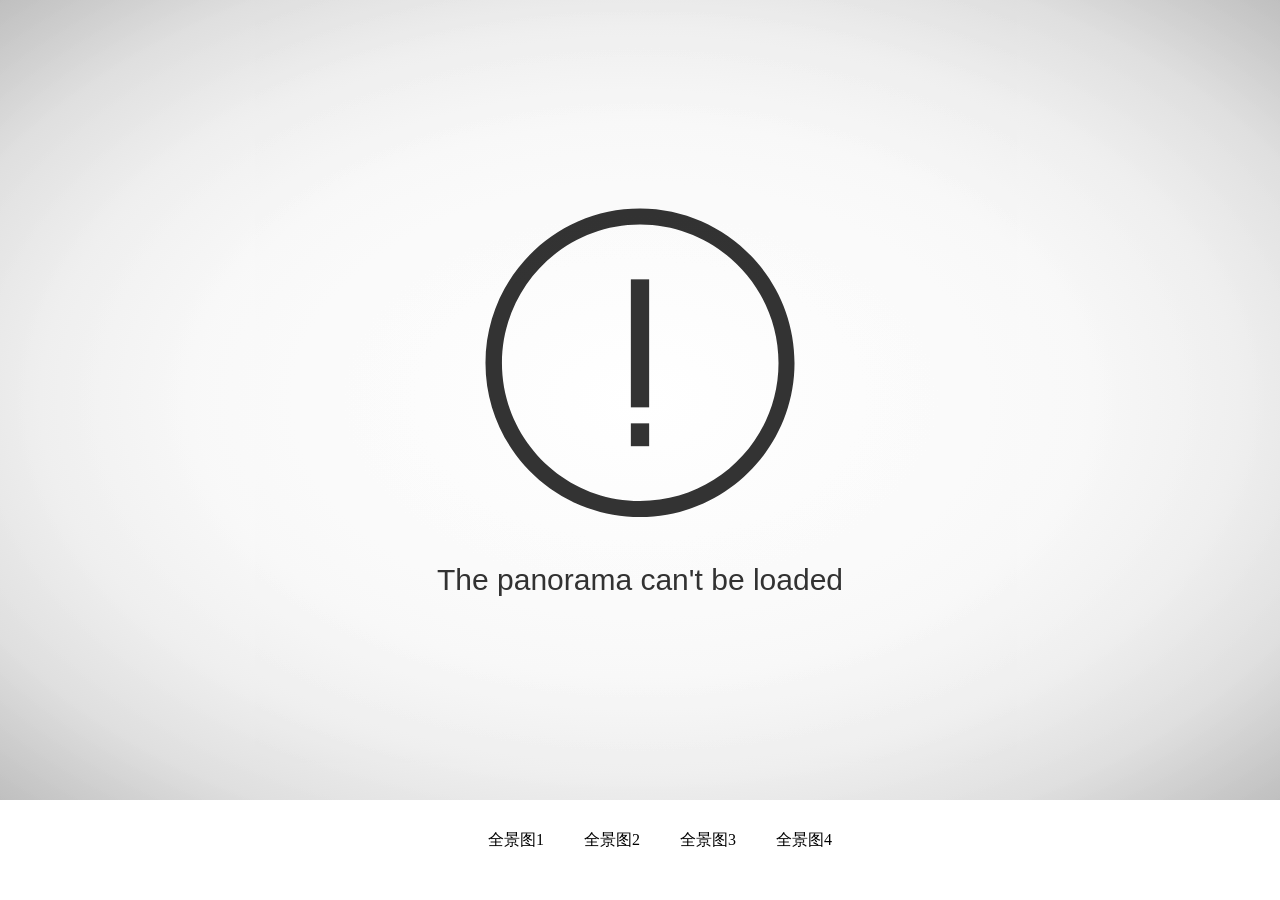
==== index.html @ 837e922c "上传720全景 上传720全景" ====
<!DOCTYPE html><html><head><meta charset=utf-8><meta name=viewport content="width=device-width,initial-scale=1"><title>new-vue</title><style>body {
      margin: 0;
    }</style><link href=/static/css/app.4f15ec3cc0f0c99f9253f57dfd628650.css rel=stylesheet></head><body><div id=app></div><script type=text/javascript src=/static/js/manifest.2ae2e69a05c33dfc65f8.js></script><script type=text/javascript src=/static/js/vendor.5fe6536d286334e87fa1.js></script><script type=text/javascript src=/static/js/app.029d2aaaf5486aab3be2.js></script></body></html>
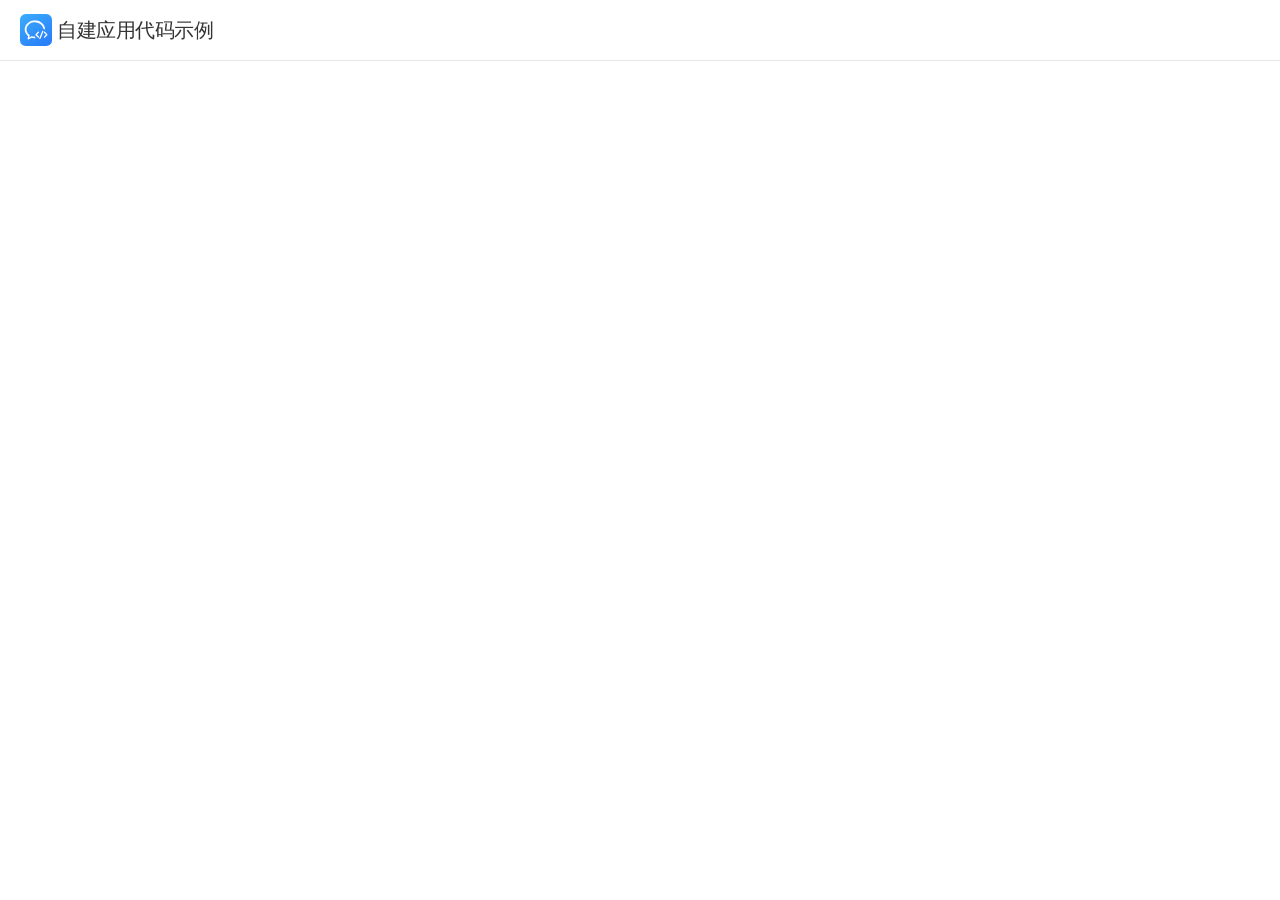
==== commit c98c9258: "Add files via upload" ====
--- a/index.html
+++ b/index.html
@@ -1,3 +1,3 @@
-<!DOCTYPE html><html><head><meta charset=utf-8><meta name=viewport content="width=device-width,initial-scale=1"><title>new-vue</title><style>body {
-      margin: 0;
-    }</style><link href=/static/css/app.4f15ec3cc0f0c99f9253f57dfd628650.css rel=stylesheet></head><body><div id=app></div><script type=text/javascript src=/static/js/manifest.2ae2e69a05c33dfc65f8.js></script><script type=text/javascript src=/static/js/vendor.5fe6536d286334e87fa1.js></script><script type=text/javascript src=/static/js/app.029d2aaaf5486aab3be2.js></script></body></html>+<!DOCTYPE html><html lang=""><head><meta charset="utf-8"><meta http-equiv="X-UA-Compatible" content="IE=edge"><meta name="viewport" content="width=device-width,initial-scale=1"><link rel="icon" href="/favicon.ico"><title>自建应用代码示例 - 企业微信</title><link href="/css/app.2fcd7636.css" rel="preload" as="style"><link href="/css/chunk-vendors.8140bef9.css" rel="preload" as="style"><link href="/js/app.eed91dee.js" rel="preload" as="script"><link href="/js/chunk-vendors.f753d633.js" rel="preload" as="script"><link href="/css/chunk-vendors.8140bef9.css" rel="stylesheet"><link href="/css/app.2fcd7636.css" rel="stylesheet"></head><body><noscript><strong>We're sorry but CodeSamples doesn't work properly without JavaScript enabled. Please enable it to continue.</strong></noscript><div id="app"></div><script src="http://wwcdn.weixin.qq.com/node/wework/wwopen/js/wwLogin-1.2.4.js"></script><script>window.getQRCode = function(config){
+            new WwLogin(config);
+      };</script><script src="/js/chunk-vendors.f753d633.js"></script><script src="/js/app.eed91dee.js"></script></body></html>
--- a/css/app.2fcd7636.css
+++ b/css/app.2fcd7636.css
@@ -0,0 +1 @@
+@font-face{font-family:element-icons;src:url(../fonts/element-icons.535877f5.woff) format("woff"),url(../fonts/element-icons.732389de.ttf) format("truetype");font-weight:400;font-display:"auto";font-style:normal}[class*=" el-icon-"],[class^=el-icon-]{font-family:element-icons!important;speak:none;font-style:normal;font-weight:400;font-variant:normal;text-transform:none;line-height:1;vertical-align:baseline;display:inline-block;-webkit-font-smoothing:antialiased;-moz-osx-font-smoothing:grayscale}.el-icon-ice-cream-round:before{content:"\e6a0"}.el-icon-ice-cream-square:before{content:"\e6a3"}.el-icon-lollipop:before{content:"\e6a4"}.el-icon-potato-strips:before{content:"\e6a5"}.el-icon-milk-tea:before{content:"\e6a6"}.el-icon-ice-drink:before{content:"\e6a7"}.el-icon-ice-tea:before{content:"\e6a9"}.el-icon-coffee:before{content:"\e6aa"}.el-icon-orange:before{content:"\e6ab"}.el-icon-pear:before{content:"\e6ac"}.el-icon-apple:before{content:"\e6ad"}.el-icon-cherry:before{content:"\e6ae"}.el-icon-watermelon:before{content:"\e6af"}.el-icon-grape:before{content:"\e6b0"}.el-icon-refrigerator:before{content:"\e6b1"}.el-icon-goblet-square-full:before{content:"\e6b2"}.el-icon-goblet-square:before{content:"\e6b3"}.el-icon-goblet-full:before{content:"\e6b4"}.el-icon-goblet:before{content:"\e6b5"}.el-icon-cold-drink:before{content:"\e6b6"}.el-icon-coffee-cup:before{content:"\e6b8"}.el-icon-water-cup:before{content:"\e6b9"}.el-icon-hot-water:before{content:"\e6ba"}.el-icon-ice-cream:before{content:"\e6bb"}.el-icon-dessert:before{content:"\e6bc"}.el-icon-sugar:before{content:"\e6bd"}.el-icon-tableware:before{content:"\e6be"}.el-icon-burger:before{content:"\e6bf"}.el-icon-knife-fork:before{content:"\e6c1"}.el-icon-fork-spoon:before{content:"\e6c2"}.el-icon-chicken:before{content:"\e6c3"}.el-icon-food:before{content:"\e6c4"}.el-icon-dish-1:before{content:"\e6c5"}.el-icon-dish:before{content:"\e6c6"}.el-icon-moon-night:before{content:"\e6ee"}.el-icon-moon:before{content:"\e6f0"}.el-icon-cloudy-and-sunny:before{content:"\e6f1"}.el-icon-partly-cloudy:before{content:"\e6f2"}.el-icon-cloudy:before{content:"\e6f3"}.el-icon-sunny:before{content:"\e6f6"}.el-icon-sunset:before{content:"\e6f7"}.el-icon-sunrise-1:before{content:"\e6f8"}.el-icon-sunrise:before{content:"\e6f9"}.el-icon-heavy-rain:before{content:"\e6fa"}.el-icon-lightning:before{content:"\e6fb"}.el-icon-light-rain:before{content:"\e6fc"}.el-icon-wind-power:before{content:"\e6fd"}.el-icon-baseball:before{content:"\e712"}.el-icon-soccer:before{content:"\e713"}.el-icon-football:before{content:"\e715"}.el-icon-basketball:before{content:"\e716"}.el-icon-ship:before{content:"\e73f"}.el-icon-truck:before{content:"\e740"}.el-icon-bicycle:before{content:"\e741"}.el-icon-mobile-phone:before{content:"\e6d3"}.el-icon-service:before{content:"\e6d4"}.el-icon-key:before{content:"\e6e2"}.el-icon-unlock:before{content:"\e6e4"}.el-icon-lock:before{content:"\e6e5"}.el-icon-watch:before{content:"\e6fe"}.el-icon-watch-1:before{content:"\e6ff"}.el-icon-timer:before{content:"\e702"}.el-icon-alarm-clock:before{content:"\e703"}.el-icon-map-location:before{content:"\e704"}.el-icon-delete-location:before{content:"\e705"}.el-icon-add-location:before{content:"\e706"}.el-icon-location-information:before{content:"\e707"}.el-icon-location-outline:before{content:"\e708"}.el-icon-location:before{content:"\e79e"}.el-icon-place:before{content:"\e709"}.el-icon-discover:before{content:"\e70a"}.el-icon-first-aid-kit:before{content:"\e70b"}.el-icon-trophy-1:before{content:"\e70c"}.el-icon-trophy:before{content:"\e70d"}.el-icon-medal:before{content:"\e70e"}.el-icon-medal-1:before{content:"\e70f"}.el-icon-stopwatch:before{content:"\e710"}.el-icon-mic:before{content:"\e711"}.el-icon-copy-document:before{content:"\e718"}.el-icon-full-screen:before{content:"\e719"}.el-icon-switch-button:before{content:"\e71b"}.el-icon-aim:before{content:"\e71c"}.el-icon-crop:before{content:"\e71d"}.el-icon-odometer:before{content:"\e71e"}.el-icon-time:before{content:"\e71f"}.el-icon-bangzhu:before{content:"\e724"}.el-icon-close-notification:before{content:"\e726"}.el-icon-microphone:before{content:"\e727"}.el-icon-turn-off-microphone:before{content:"\e728"}.el-icon-position:before{content:"\e729"}.el-icon-postcard:before{content:"\e72a"}.el-icon-message:before{content:"\e72b"}.el-icon-chat-line-square:before{content:"\e72d"}.el-icon-chat-dot-square:before{content:"\e72e"}.el-icon-chat-dot-round:before{content:"\e72f"}.el-icon-chat-square:before{content:"\e730"}.el-icon-chat-line-round:before{content:"\e731"}.el-icon-chat-round:before{content:"\e732"}.el-icon-set-up:before{content:"\e733"}.el-icon-turn-off:before{content:"\e734"}.el-icon-open:before{content:"\e735"}.el-icon-connection:before{content:"\e736"}.el-icon-link:before{content:"\e737"}.el-icon-cpu:before{content:"\e738"}.el-icon-thumb:before{content:"\e739"}.el-icon-female:before{content:"\e73a"}.el-icon-male:before{content:"\e73b"}.el-icon-guide:before{content:"\e73c"}.el-icon-news:before{content:"\e73e"}.el-icon-price-tag:before{content:"\e744"}.el-icon-discount:before{content:"\e745"}.el-icon-wallet:before{content:"\e747"}.el-icon-coin:before{content:"\e748"}.el-icon-money:before{content:"\e749"}.el-icon-bank-card:before{content:"\e74a"}.el-icon-box:before{content:"\e74b"}.el-icon-present:before{content:"\e74c"}.el-icon-sell:before{content:"\e6d5"}.el-icon-sold-out:before{content:"\e6d6"}.el-icon-shopping-bag-2:before{content:"\e74d"}.el-icon-shopping-bag-1:before{content:"\e74e"}.el-icon-shopping-cart-2:before{content:"\e74f"}.el-icon-shopping-cart-1:before{content:"\e750"}.el-icon-shopping-cart-full:before{content:"\e751"}.el-icon-smoking:before{content:"\e752"}.el-icon-no-smoking:before{content:"\e753"}.el-icon-house:before{content:"\e754"}.el-icon-table-lamp:before{content:"\e755"}.el-icon-school:before{content:"\e756"}.el-icon-office-building:before{content:"\e757"}.el-icon-toilet-paper:before{content:"\e758"}.el-icon-notebook-2:before{content:"\e759"}.el-icon-notebook-1:before{content:"\e75a"}.el-icon-files:before{content:"\e75b"}.el-icon-collection:before{content:"\e75c"}.el-icon-receiving:before{content:"\e75d"}.el-icon-suitcase-1:before{content:"\e760"}.el-icon-suitcase:before{content:"\e761"}.el-icon-film:before{content:"\e763"}.el-icon-collection-tag:before{content:"\e765"}.el-icon-data-analysis:before{content:"\e766"}.el-icon-pie-chart:before{content:"\e767"}.el-icon-data-board:before{content:"\e768"}.el-icon-data-line:before{content:"\e76d"}.el-icon-reading:before{content:"\e769"}.el-icon-magic-stick:before{content:"\e76a"}.el-icon-coordinate:before{content:"\e76b"}.el-icon-mouse:before{content:"\e76c"}.el-icon-brush:before{content:"\e76e"}.el-icon-headset:before{content:"\e76f"}.el-icon-umbrella:before{content:"\e770"}.el-icon-scissors:before{content:"\e771"}.el-icon-mobile:before{content:"\e773"}.el-icon-attract:before{content:"\e774"}.el-icon-monitor:before{content:"\e775"}.el-icon-search:before{content:"\e778"}.el-icon-takeaway-box:before{content:"\e77a"}.el-icon-paperclip:before{content:"\e77d"}.el-icon-printer:before{content:"\e77e"}.el-icon-document-add:before{content:"\e782"}.el-icon-document:before{content:"\e785"}.el-icon-document-checked:before{content:"\e786"}.el-icon-document-copy:before{content:"\e787"}.el-icon-document-delete:before{content:"\e788"}.el-icon-document-remove:before{content:"\e789"}.el-icon-tickets:before{content:"\e78b"}.el-icon-folder-checked:before{content:"\e77f"}.el-icon-folder-delete:before{content:"\e780"}.el-icon-folder-remove:before{content:"\e781"}.el-icon-folder-add:before{content:"\e783"}.el-icon-folder-opened:before{content:"\e784"}.el-icon-folder:before{content:"\e78a"}.el-icon-edit-outline:before{content:"\e764"}.el-icon-edit:before{content:"\e78c"}.el-icon-date:before{content:"\e78e"}.el-icon-c-scale-to-original:before{content:"\e7c6"}.el-icon-view:before{content:"\e6ce"}.el-icon-loading:before{content:"\e6cf"}.el-icon-rank:before{content:"\e6d1"}.el-icon-sort-down:before{content:"\e7c4"}.el-icon-sort-up:before{content:"\e7c5"}.el-icon-sort:before{content:"\e6d2"}.el-icon-finished:before{content:"\e6cd"}.el-icon-refresh-left:before{content:"\e6c7"}.el-icon-refresh-right:before{content:"\e6c8"}.el-icon-refresh:before{content:"\e6d0"}.el-icon-video-play:before{content:"\e7c0"}.el-icon-video-pause:before{content:"\e7c1"}.el-icon-d-arrow-right:before{content:"\e6dc"}.el-icon-d-arrow-left:before{content:"\e6dd"}.el-icon-arrow-up:before{content:"\e6e1"}.el-icon-arrow-down:before{content:"\e6df"}.el-icon-arrow-right:before{content:"\e6e0"}.el-icon-arrow-left:before{content:"\e6de"}.el-icon-top-right:before{content:"\e6e7"}.el-icon-top-left:before{content:"\e6e8"}.el-icon-top:before{content:"\e6e6"}.el-icon-bottom:before{content:"\e6eb"}.el-icon-right:before{content:"\e6e9"}.el-icon-back:before{content:"\e6ea"}.el-icon-bottom-right:before{content:"\e6ec"}.el-icon-bottom-left:before{content:"\e6ed"}.el-icon-caret-top:before{content:"\e78f"}.el-icon-caret-bottom:before{content:"\e790"}.el-icon-caret-right:before{content:"\e791"}.el-icon-caret-left:before{content:"\e792"}.el-icon-d-caret:before{content:"\e79a"}.el-icon-share:before{content:"\e793"}.el-icon-menu:before{content:"\e798"}.el-icon-s-grid:before{content:"\e7a6"}.el-icon-s-check:before{content:"\e7a7"}.el-icon-s-data:before{content:"\e7a8"}.el-icon-s-opportunity:before{content:"\e7aa"}.el-icon-s-custom:before{content:"\e7ab"}.el-icon-s-claim:before{content:"\e7ad"}.el-icon-s-finance:before{content:"\e7ae"}.el-icon-s-comment:before{content:"\e7af"}.el-icon-s-flag:before{content:"\e7b0"}.el-icon-s-marketing:before{content:"\e7b1"}.el-icon-s-shop:before{content:"\e7b4"}.el-icon-s-open:before{content:"\e7b5"}.el-icon-s-management:before{content:"\e7b6"}.el-icon-s-ticket:before{content:"\e7b7"}.el-icon-s-release:before{content:"\e7b8"}.el-icon-s-home:before{content:"\e7b9"}.el-icon-s-promotion:before{content:"\e7ba"}.el-icon-s-operation:before{content:"\e7bb"}.el-icon-s-unfold:before{content:"\e7bc"}.el-icon-s-fold:before{content:"\e7a9"}.el-icon-s-platform:before{content:"\e7bd"}.el-icon-s-order:before{content:"\e7be"}.el-icon-s-cooperation:before{content:"\e7bf"}.el-icon-bell:before{content:"\e725"}.el-icon-message-solid:before{content:"\e799"}.el-icon-video-camera:before{content:"\e772"}.el-icon-video-camera-solid:before{content:"\e796"}.el-icon-camera:before{content:"\e779"}.el-icon-camera-solid:before{content:"\e79b"}.el-icon-download:before{content:"\e77c"}.el-icon-upload2:before{content:"\e77b"}.el-icon-upload:before{content:"\e7c3"}.el-icon-picture-outline-round:before{content:"\e75f"}.el-icon-picture-outline:before{content:"\e75e"}.el-icon-picture:before{content:"\e79f"}.el-icon-close:before{content:"\e6db"}.el-icon-check:before{content:"\e6da"}.el-icon-plus:before{content:"\e6d9"}.el-icon-minus:before{content:"\e6d8"}.el-icon-help:before{content:"\e73d"}.el-icon-s-help:before{content:"\e7b3"}.el-icon-circle-close:before{content:"\e78d"}.el-icon-circle-check:before{content:"\e720"}.el-icon-circle-plus-outline:before{content:"\e723"}.el-icon-remove-outline:before{content:"\e722"}.el-icon-zoom-out:before{content:"\e776"}.el-icon-zoom-in:before{content:"\e777"}.el-icon-error:before{content:"\e79d"}.el-icon-success:before{content:"\e79c"}.el-icon-circle-plus:before{content:"\e7a0"}.el-icon-remove:before{content:"\e7a2"}.el-icon-info:before{content:"\e7a1"}.el-icon-question:before{content:"\e7a4"}.el-icon-warning-outline:before{content:"\e6c9"}.el-icon-warning:before{content:"\e7a3"}.el-icon-goods:before{content:"\e7c2"}.el-icon-s-goods:before{content:"\e7b2"}.el-icon-star-off:before{content:"\e717"}.el-icon-star-on:before{content:"\e797"}.el-icon-more-outline:before{content:"\e6cc"}.el-icon-more:before{content:"\e794"}.el-icon-phone-outline:before{content:"\e6cb"}.el-icon-phone:before{content:"\e795"}.el-icon-user:before{content:"\e6e3"}.el-icon-user-solid:before{content:"\e7a5"}.el-icon-setting:before{content:"\e6ca"}.el-icon-s-tools:before{content:"\e7ac"}.el-icon-delete:before{content:"\e6d7"}.el-icon-delete-solid:before{content:"\e7c9"}.el-icon-eleme:before{content:"\e7c7"}.el-icon-platform-eleme:before{content:"\e7ca"}.el-icon-loading{-webkit-animation:rotating 2s linear infinite;animation:rotating 2s linear infinite}.el-icon--right{margin-left:5px}.el-icon--left{margin-right:5px}@-webkit-keyframes rotating{0%{transform:rotate(0)}to{transform:rotate(1turn)}}@keyframes rotating{0%{transform:rotate(0)}to{transform:rotate(1turn)}}.el-pagination{white-space:nowrap;padding:2px 5px;color:#303133;font-weight:700}.el-pagination:after,.el-pagination:before{display:table;content:""}.el-pagination:after{clear:both}.el-pagination button,.el-pagination span:not([class*=suffix]){display:inline-block;font-size:13px;min-width:35.5px;height:28px;line-height:28px;vertical-align:top;box-sizing:border-box}.el-pagination .el-input__inner{text-align:center;-moz-appearance:textfield;line-height:normal}.el-pagination .el-input__suffix{right:0;transform:scale(.8)}.el-pagination .el-select .el-input{width:100px;margin:0 5px}.el-pagination .el-select .el-input .el-input__inner{padding-right:25px;border-radius:3px}.el-pagination button{border:none;padding:0 6px;background:0 0}.el-pagination button:focus{outline:0}.el-pagination button:hover{color:#0085dd}.el-pagination button:disabled{color:#c0c4cc;background-color:#fff;cursor:not-allowed}.el-pagination .btn-next,.el-pagination .btn-prev{background:50% no-repeat;background-size:16px;background-color:#fff;cursor:pointer;margin:0;color:#303133}.el-pagination .btn-next .el-icon,.el-pagination .btn-prev .el-icon{display:block;font-size:12px;font-weight:700}.el-pagination .btn-prev{padding-right:12px}.el-pagination .btn-next{padding-left:12px}.el-pagination .el-pager li.disabled{color:#c0c4cc;cursor:not-allowed}.el-pagination--small .btn-next,.el-pagination--small .btn-prev,.el-pagination--small .el-pager li,.el-pagination--small .el-pager li.btn-quicknext,.el-pagination--small .el-pager li.btn-quickprev,.el-pagination--small .el-pager li:last-child{border-color:transparent;font-size:12px;line-height:22px;height:22px;min-width:22px}.el-pagination--small .arrow.disabled{visibility:hidden}.el-pagination--small .more:before,.el-pagination--small li.more:before{line-height:24px}.el-pagination--small button,.el-pagination--small span:not([class*=suffix]){height:22px;line-height:22px}.el-pagination--small .el-pagination__editor,.el-pagination--small .el-pagination__editor.el-input .el-input__inner{height:22px}.el-pagination__sizes{margin:0 10px 0 0;font-weight:400;color:#606266}.el-pagination__sizes .el-input .el-input__inner{font-size:13px;padding-left:8px}.el-pagination__sizes .el-input .el-input__inner:hover{border-color:#0085dd}.el-pagination__total{margin-right:10px;font-weight:400;color:#606266}.el-pagination__jump{margin-left:24px;font-weight:400;color:#606266}.el-pagination__jump .el-input__inner{padding:0 3px}.el-pagination__rightwrapper{float:right}.el-pagination__editor{line-height:18px;padding:0 2px;height:28px;text-align:center;margin:0 2px;box-sizing:border-box;border-radius:3px}.el-pagination__editor.el-input{width:50px}.el-pagination__editor.el-input .el-input__inner{height:28px}.el-pagination__editor .el-input__inner::-webkit-inner-spin-button,.el-pagination__editor .el-input__inner::-webkit-outer-spin-button{-webkit-appearance:none;margin:0}.el-pagination.is-background .btn-next,.el-pagination.is-background .btn-prev,.el-pagination.is-background .el-pager li{margin:0 5px;background-color:#f4f4f5;color:#606266;min-width:30px;border-radius:2px}.el-pagination.is-background .btn-next.disabled,.el-pagination.is-background .btn-prev.disabled,.el-pagination.is-background .el-pager li.disabled{color:#c0c4cc}.el-pagination.is-background .btn-next,.el-pagination.is-background .btn-prev{padding:0}.el-pagination.is-background .btn-next:disabled,.el-pagination.is-background .btn-prev:disabled{color:#c0c4cc}.el-pagination.is-background .el-pager li:not(.disabled):hover{color:#0085dd}.el-pagination.is-background .el-pager li:not(.disabled).active{background-color:#0085dd;color:#fff}.el-pagination.is-background.el-pagination--small .btn-next,.el-pagination.is-background.el-pagination--small .btn-prev,.el-pagination.is-background.el-pagination--small .el-pager li{margin:0 3px;min-width:22px}.el-pager{-webkit-user-select:none;-moz-user-select:none;-ms-user-select:none;user-select:none;list-style:none;display:inline-block;vertical-align:top;font-size:0;padding:0;margin:0}.el-pager .more:before{line-height:30px}.el-pager li{padding:0 4px;background:#fff;vertical-align:top;display:inline-block;font-size:13px;min-width:35.5px;height:28px;line-height:28px;cursor:pointer;box-sizing:border-box;text-align:center;margin:0}.el-pager li.btn-quicknext,.el-pager li.btn-quickprev{line-height:28px;color:#303133}.el-pager li.btn-quicknext.disabled,.el-pager li.btn-quickprev.disabled{color:#c0c4cc}.el-pager li.btn-quicknext:hover,.el-pager li.btn-quickprev:hover{cursor:pointer}.el-pager li.active+li{border-left:0}.el-pager li:hover{color:#0085dd}.el-pager li.active{color:#0085dd;cursor:default}@-webkit-keyframes v-modal-in{0%{opacity:0}}@-webkit-keyframes v-modal-out{to{opacity:0}}.el-dialog{position:relative;margin:0 auto 50px;background:#fff;border-radius:2px;box-shadow:0 1px 3px rgba(0,0,0,.3);box-sizing:border-box;width:50%}.el-dialog.is-fullscreen{width:100%;margin-top:0;margin-bottom:0;height:100%;overflow:auto}.el-dialog__wrapper{position:fixed;top:0;right:0;bottom:0;left:0;overflow:auto;margin:0}.el-dialog__header{padding:20px;padding-bottom:10px}.el-dialog__headerbtn{position:absolute;top:20px;right:20px;padding:0;background:0 0;border:none;outline:0;cursor:pointer;font-size:16px}.el-dialog__headerbtn .el-dialog__close{color:#909399}.el-dialog__headerbtn:focus .el-dialog__close,.el-dialog__headerbtn:hover .el-dialog__close{color:#0085dd}.el-dialog__title{line-height:24px;font-size:18px;color:#303133}.el-dialog__body{padding:30px 20px;color:#606266;font-size:14px;word-break:break-all}.el-dialog__footer{padding:20px;padding-top:10px;text-align:right;box-sizing:border-box}.el-dialog--center{text-align:center}.el-dialog--center .el-dialog__body{text-align:initial;padding:25px 25px 30px}.el-dialog--center .el-dialog__footer{text-align:inherit}.dialog-fade-enter-active{-webkit-animation:dialog-fade-in .3s;animation:dialog-fade-in .3s}.dialog-fade-leave-active{-webkit-animation:dialog-fade-out .3s;animation:dialog-fade-out .3s}@-webkit-keyframes dialog-fade-in{0%{transform:translate3d(0,-20px,0);opacity:0}to{transform:translateZ(0);opacity:1}}@keyframes dialog-fade-in{0%{transform:translate3d(0,-20px,0);opacity:0}to{transform:translateZ(0);opacity:1}}@-webkit-keyframes dialog-fade-out{0%{transform:translateZ(0);opacity:1}to{transform:translate3d(0,-20px,0);opacity:0}}@keyframes dialog-fade-out{0%{transform:translateZ(0);opacity:1}to{transform:translate3d(0,-20px,0);opacity:0}}.el-autocomplete{position:relative;display:inline-block}.el-autocomplete-suggestion{margin:5px 0;box-shadow:0 2px 12px 0 rgba(0,0,0,.1);border-radius:4px;border:1px solid #e4e7ed;box-sizing:border-box;background-color:#fff}.el-autocomplete-suggestion__wrap{max-height:280px;padding:10px 0;box-sizing:border-box}.el-autocomplete-suggestion__list{margin:0;padding:0}.el-autocomplete-suggestion li{padding:0 20px;margin:0;line-height:34px;cursor:pointer;color:#606266;font-size:14px;list-style:none;white-space:nowrap;overflow:hidden;text-overflow:ellipsis}.el-autocomplete-suggestion li.highlighted,.el-autocomplete-suggestion li:hover{background-color:#f5f7fa}.el-autocomplete-suggestion li.divider{margin-top:6px;border-top:1px solid #000}.el-autocomplete-suggestion li.divider:last-child{margin-bottom:-6px}.el-autocomplete-suggestion.is-loading li{text-align:center;height:100px;line-height:100px;font-size:20px;color:#999}.el-autocomplete-suggestion.is-loading li:after{display:inline-block;content:"";height:100%;vertical-align:middle}.el-autocomplete-suggestion.is-loading li:hover{background-color:#fff}.el-autocomplete-suggestion.is-loading .el-icon-loading{vertical-align:middle}.el-dropdown{display:inline-block;position:relative;color:#606266;font-size:14px}.el-dropdown .el-button-group{display:block}.el-dropdown .el-button-group .el-button{float:none}.el-dropdown .el-dropdown__caret-button{padding-left:5px;padding-right:5px;position:relative;border-left:none}.el-dropdown .el-dropdown__caret-button:before{content:"";position:absolute;display:block;width:1px;top:5px;bottom:5px;left:0;background:hsla(0,0%,100%,.5)}.el-dropdown .el-dropdown__caret-button.el-button--default:before{background:rgba(220,223,230,.5)}.el-dropdown .el-dropdown__caret-button:hover:before{top:0;bottom:0}.el-dropdown .el-dropdown__caret-button .el-dropdown__icon{padding-left:0}.el-dropdown__icon{font-size:12px;margin:0 3px}.el-dropdown .el-dropdown-selfdefine:focus:active,.el-dropdown .el-dropdown-selfdefine:focus:not(.focusing){outline-width:0}.el-dropdown-menu{position:absolute;top:0;left:0;z-index:10;padding:10px 0;margin:5px 0;background-color:#fff;border:1px solid #ebeef5;border-radius:4px;box-shadow:0 2px 12px 0 rgba(0,0,0,.1)}.el-dropdown-menu__item{list-style:none;line-height:36px;padding:0 20px;margin:0;font-size:14px;color:#606266;cursor:pointer;outline:0}.el-dropdown-menu__item:focus,.el-dropdown-menu__item:not(.is-disabled):hover{background-color:#e6f3fc;color:#339de4}.el-dropdown-menu__item i{margin-right:5px}.el-dropdown-menu__item--divided{position:relative;margin-top:6px;border-top:1px solid #ebeef5}.el-dropdown-menu__item--divided:before{content:"";height:6px;display:block;margin:0 -20px;background-color:#fff}.el-dropdown-menu__item.is-disabled{cursor:default;color:#bbb;pointer-events:none}.el-dropdown-menu--medium{padding:6px 0}.el-dropdown-menu--medium .el-dropdown-menu__item{line-height:30px;padding:0 17px;font-size:14px}.el-dropdown-menu--medium .el-dropdown-menu__item.el-dropdown-menu__item--divided{margin-top:6px}.el-dropdown-menu--medium .el-dropdown-menu__item.el-dropdown-menu__item--divided:before{height:6px;margin:0 -17px}.el-dropdown-menu--small{padding:6px 0}.el-dropdown-menu--small .el-dropdown-menu__item{line-height:27px;padding:0 15px;font-size:13px}.el-dropdown-menu--small .el-dropdown-menu__item.el-dropdown-menu__item--divided{margin-top:4px}.el-dropdown-menu--small .el-dropdown-menu__item.el-dropdown-menu__item--divided:before{height:4px;margin:0 -15px}.el-dropdown-menu--mini{padding:3px 0}.el-dropdown-menu--mini .el-dropdown-menu__item{line-height:24px;padding:0 10px;font-size:12px}.el-dropdown-menu--mini .el-dropdown-menu__item.el-dropdown-menu__item--divided{margin-top:3px}.el-dropdown-menu--mini .el-dropdown-menu__item.el-dropdown-menu__item--divided:before{height:3px;margin:0 -10px}.el-menu{border-right:1px solid #e6e6e6;list-style:none;position:relative;margin:0;padding-left:0;background-color:#fff}.el-menu:after,.el-menu:before{display:table;content:""}.el-menu:after{clear:both}.el-menu.el-menu--horizontal{border-bottom:1px solid #e6e6e6}.el-menu--horizontal{border-right:none}.el-menu--horizontal>.el-menu-item{float:left;height:60px;line-height:60px;margin:0;border-bottom:2px solid transparent;color:#909399}.el-menu--horizontal>.el-menu-item a,.el-menu--horizontal>.el-menu-item a:hover{color:inherit}.el-menu--horizontal>.el-menu-item:not(.is-disabled):focus,.el-menu--horizontal>.el-menu-item:not(.is-disabled):hover{background-color:#fff}.el-menu--horizontal>.el-submenu{float:left}.el-menu--horizontal>.el-submenu:focus,.el-menu--horizontal>.el-submenu:hover{outline:0}.el-menu--horizontal>.el-submenu:focus .el-submenu__title,.el-menu--horizontal>.el-submenu:hover .el-submenu__title{color:#303133}.el-menu--horizontal>.el-submenu.is-active .el-submenu__title{border-bottom:2px solid #0085dd;color:#303133}.el-menu--horizontal>.el-submenu .el-submenu__title{height:60px;line-height:60px;border-bottom:2px solid transparent;color:#909399}.el-menu--horizontal>.el-submenu .el-submenu__title:hover{background-color:#fff}.el-menu--horizontal>.el-submenu .el-submenu__icon-arrow{position:static;vertical-align:middle;margin-left:8px;margin-top:-3px}.el-menu--horizontal .el-menu .el-menu-item,.el-menu--horizontal .el-menu .el-submenu__title{background-color:#fff;float:none;height:36px;line-height:36px;padding:0 10px;color:#909399}.el-menu--horizontal .el-menu .el-menu-item.is-active,.el-menu--horizontal .el-menu .el-submenu.is-active>.el-submenu__title{color:#303133}.el-menu--horizontal .el-menu-item:not(.is-disabled):focus,.el-menu--horizontal .el-menu-item:not(.is-disabled):hover{outline:0;color:#303133}.el-menu--horizontal>.el-menu-item.is-active{border-bottom:2px solid #0085dd;color:#303133}.el-menu--collapse{width:64px}.el-menu--collapse>.el-menu-item [class^=el-icon-],.el-menu--collapse>.el-submenu>.el-submenu__title [class^=el-icon-]{margin:0;vertical-align:middle;width:24px;text-align:center}.el-menu--collapse>.el-menu-item .el-submenu__icon-arrow,.el-menu--collapse>.el-submenu>.el-submenu__title .el-submenu__icon-arrow{display:none}.el-menu--collapse>.el-menu-item span,.el-menu--collapse>.el-submenu>.el-submenu__title span{height:0;width:0;overflow:hidden;visibility:hidden;display:inline-block}.el-menu--collapse>.el-menu-item.is-active i{color:inherit}.el-menu--collapse .el-menu .el-submenu{min-width:200px}.el-menu--collapse .el-submenu{position:relative}.el-menu--collapse .el-submenu .el-menu{position:absolute;margin-left:5px;top:0;left:100%;z-index:10;border:1px solid #e4e7ed;border-radius:2px;box-shadow:0 2px 12px 0 rgba(0,0,0,.1)}.el-menu--collapse .el-submenu.is-opened>.el-submenu__title .el-submenu__icon-arrow{transform:none}.el-menu--popup{z-index:100;min-width:200px;border:none;padding:5px 0;border-radius:2px;box-shadow:0 2px 12px 0 rgba(0,0,0,.1)}.el-menu--popup-bottom-start{margin-top:5px}.el-menu--popup-right-start{margin-left:5px;margin-right:5px}.el-menu-item{height:56px;line-height:56px;font-size:14px;color:#303133;padding:0 20px;list-style:none;cursor:pointer;position:relative;transition:border-color .3s,background-color .3s,color .3s;box-sizing:border-box;white-space:nowrap}.el-menu-item *{vertical-align:middle}.el-menu-item i{color:#909399}.el-menu-item:focus,.el-menu-item:hover{outline:0;background-color:#e6f3fc}.el-menu-item.is-disabled{opacity:.25;cursor:not-allowed;background:0 0!important}.el-menu-item [class^=el-icon-]{margin-right:5px;width:24px;text-align:center;font-size:18px;vertical-align:middle}.el-menu-item.is-active{color:#0085dd}.el-menu-item.is-active i{color:inherit}.el-submenu{list-style:none;margin:0;padding-left:0}.el-submenu__title{height:56px;line-height:56px;font-size:14px;color:#303133;padding:0 20px;list-style:none;cursor:pointer;position:relative;transition:border-color .3s,background-color .3s,color .3s;box-sizing:border-box;white-space:nowrap}.el-submenu__title *{vertical-align:middle}.el-submenu__title i{color:#909399}.el-submenu__title:focus,.el-submenu__title:hover{outline:0;background-color:#e6f3fc}.el-submenu__title.is-disabled{opacity:.25;cursor:not-allowed;background:0 0!important}.el-submenu__title:hover{background-color:#e6f3fc}.el-submenu .el-menu{border:none}.el-submenu .el-menu-item{height:50px;line-height:50px;padding:0 45px;min-width:200px}.el-submenu__icon-arrow{position:absolute;top:50%;right:20px;margin-top:-7px;transition:transform .3s;font-size:12px}.el-submenu.is-active .el-submenu__title{border-bottom-color:#0085dd}.el-submenu.is-opened>.el-submenu__title .el-submenu__icon-arrow{transform:rotate(180deg)}.el-submenu.is-disabled .el-menu-item,.el-submenu.is-disabled .el-submenu__title{opacity:.25;cursor:not-allowed;background:0 0!important}.el-submenu [class^=el-icon-]{vertical-align:middle;margin-right:5px;width:24px;text-align:center;font-size:18px}.el-menu-item-group>ul{padding:0}.el-menu-item-group__title{padding:7px 0 7px 20px;line-height:normal;font-size:12px;color:#909399}.horizontal-collapse-transition .el-submenu__title .el-submenu__icon-arrow{transition:.2s;opacity:0}.el-radio-group{display:inline-block;line-height:1;vertical-align:middle;font-size:0}.el-radio-button,.el-radio-button__inner{position:relative;display:inline-block;outline:0}.el-radio-button__inner{line-height:1;white-space:nowrap;vertical-align:middle;background:#fff;border:1px solid #dcdfe6;font-weight:500;border-left:0;color:#606266;-webkit-appearance:none;text-align:center;box-sizing:border-box;margin:0;cursor:pointer;transition:all .3s cubic-bezier(.645,.045,.355,1);padding:12px 20px;font-size:14px;border-radius:0}.el-radio-button__inner.is-round{padding:12px 20px}.el-radio-button__inner:hover{color:#0085dd}.el-radio-button__inner [class*=el-icon-]{line-height:.9}.el-radio-button__inner [class*=el-icon-]+span{margin-left:5px}.el-radio-button:first-child .el-radio-button__inner{border-left:1px solid #dcdfe6;border-radius:4px 0 0 4px;box-shadow:none!important}.el-radio-button__orig-radio{opacity:0;outline:0;position:absolute;z-index:-1}.el-radio-button__orig-radio:checked+.el-radio-button__inner{color:#fff;background-color:#0085dd;border-color:#0085dd;box-shadow:-1px 0 0 0 #0085dd}.el-radio-button__orig-radio:disabled+.el-radio-button__inner{color:#c0c4cc;cursor:not-allowed;background-image:none;background-color:#fff;border-color:#ebeef5;box-shadow:none}.el-radio-button__orig-radio:disabled:checked+.el-radio-button__inner{background-color:#f2f6fc}.el-radio-button:last-child .el-radio-button__inner{border-radius:0 4px 4px 0}.el-radio-button:first-child:last-child .el-radio-button__inner{border-radius:4px}.el-radio-button--medium .el-radio-button__inner{padding:10px 20px;font-size:14px;border-radius:0}.el-radio-button--medium .el-radio-button__inner.is-round{padding:10px 20px}.el-radio-button--small .el-radio-button__inner{padding:9px 15px;font-size:12px;border-radius:0}.el-radio-button--small .el-radio-button__inner.is-round{padding:9px 15px}.el-radio-button--mini .el-radio-button__inner{padding:7px 15px;font-size:12px;border-radius:0}.el-radio-button--mini .el-radio-button__inner.is-round{padding:7px 15px}.el-radio-button:focus:not(.is-focus):not(:active):not(.is-disabled){box-shadow:0 0 2px 2px #0085dd}.el-switch{display:inline-flex;align-items:center;position:relative;font-size:14px;line-height:20px;height:20px;vertical-align:middle}.el-switch.is-disabled .el-switch__core,.el-switch.is-disabled .el-switch__label{cursor:not-allowed}.el-switch__label{transition:.2s;height:20px;display:inline-block;font-size:14px;font-weight:500;cursor:pointer;vertical-align:middle;color:#303133}.el-switch__label.is-active{color:#0085dd}.el-switch__label--left{margin-right:10px}.el-switch__label--right{margin-left:10px}.el-switch__label *{line-height:1;font-size:14px;display:inline-block}.el-switch__input{position:absolute;width:0;height:0;opacity:0;margin:0}.el-switch__core{margin:0;display:inline-block;position:relative;width:40px;height:20px;border:1px solid #dcdfe6;outline:0;border-radius:10px;box-sizing:border-box;background:#dcdfe6;cursor:pointer;transition:border-color .3s,background-color .3s;vertical-align:middle}.el-switch__core:after{content:"";position:absolute;top:1px;left:1px;border-radius:100%;transition:all .3s;width:16px;height:16px;background-color:#fff}.el-switch.is-checked .el-switch__core{border-color:#0085dd;background-color:#0085dd}.el-switch.is-checked .el-switch__core:after{left:100%;margin-left:-17px}.el-switch.is-disabled{opacity:.6}.el-switch--wide .el-switch__label.el-switch__label--left span{left:10px}.el-switch--wide .el-switch__label.el-switch__label--right span{right:10px}.el-switch .label-fade-enter,.el-switch .label-fade-leave-active{opacity:0}.el-select-dropdown{position:absolute;z-index:1001;border:1px solid #e4e7ed;border-radius:4px;background-color:#fff;box-shadow:0 2px 12px 0 rgba(0,0,0,.1);box-sizing:border-box;margin:5px 0}.el-select-dropdown.is-multiple .el-select-dropdown__item.selected{color:#0085dd;background-color:#fff}.el-select-dropdown.is-multiple .el-select-dropdown__item.selected.hover{background-color:#f5f7fa}.el-select-dropdown.is-multiple .el-select-dropdown__item.selected:after{position:absolute;right:20px;font-family:element-icons;content:"\e6da";font-size:12px;font-weight:700;-webkit-font-smoothing:antialiased;-moz-osx-font-smoothing:grayscale}.el-select-dropdown .el-scrollbar.is-empty .el-select-dropdown__list{padding:0}.el-select-dropdown__empty{padding:10px 0;margin:0;text-align:center;color:#999;font-size:14px}.el-select-dropdown__wrap{max-height:274px}.el-select-dropdown__list{list-style:none;padding:6px 0;margin:0;box-sizing:border-box}.el-select-dropdown__item{font-size:14px;padding:0 20px;position:relative;white-space:nowrap;overflow:hidden;text-overflow:ellipsis;color:#606266;height:34px;line-height:34px;box-sizing:border-box;cursor:pointer}.el-select-dropdown__item.is-disabled{color:#c0c4cc;cursor:not-allowed}.el-select-dropdown__item.is-disabled:hover{background-color:#fff}.el-select-dropdown__item.hover,.el-select-dropdown__item:hover{background-color:#f5f7fa}.el-select-dropdown__item.selected{color:#0085dd;font-weight:700}.el-select-group{margin:0;padding:0}.el-select-group__wrap{position:relative;list-style:none;margin:0;padding:0}.el-select-group__wrap:not(:last-of-type){padding-bottom:24px}.el-select-group__wrap:not(:last-of-type):after{content:"";position:absolute;display:block;left:20px;right:20px;bottom:12px;height:1px;background:#e4e7ed}.el-select-group__title{padding-left:20px;font-size:12px;color:#909399;line-height:30px}.el-select-group .el-select-dropdown__item{padding-left:20px}.el-select{display:inline-block;position:relative}.el-select .el-select__tags>span{display:contents}.el-select:hover .el-input__inner{border-color:#c0c4cc}.el-select .el-input__inner{cursor:pointer;padding-right:35px}.el-select .el-input__inner:focus{border-color:#0085dd}.el-select .el-input .el-select__caret{color:#c0c4cc;font-size:14px;transition:transform .3s;transform:rotate(180deg);cursor:pointer}.el-select .el-input .el-select__caret.is-reverse{transform:rotate(0)}.el-select .el-input .el-select__caret.is-show-close{font-size:14px;text-align:center;transform:rotate(180deg);border-radius:100%;color:#c0c4cc;transition:color .2s cubic-bezier(.645,.045,.355,1)}.el-select .el-input .el-select__caret.is-show-close:hover{color:#909399}.el-select .el-input.is-disabled .el-input__inner{cursor:not-allowed}.el-select .el-input.is-disabled .el-input__inner:hover{border-color:#e4e7ed}.el-select .el-input.is-focus .el-input__inner{border-color:#0085dd}.el-select>.el-input{display:block}.el-select__input{border:none;outline:0;padding:0;margin-left:15px;color:#666;font-size:14px;-webkit-appearance:none;-moz-appearance:none;appearance:none;height:28px;background-color:transparent}.el-select__input.is-mini{height:14px}.el-select__close{cursor:pointer;position:absolute;top:8px;z-index:1000;right:25px;color:#c0c4cc;line-height:18px;font-size:14px}.el-select__close:hover{color:#909399}.el-select__tags{position:absolute;line-height:normal;white-space:normal;z-index:1;top:50%;transform:translateY(-50%);display:flex;align-items:center;flex-wrap:wrap}.el-select .el-tag__close{margin-top:-2px}.el-select .el-tag{box-sizing:border-box;border-color:transparent;margin:2px 0 2px 6px;background-color:#f0f2f5}.el-select .el-tag__close.el-icon-close{background-color:#c0c4cc;right:-7px;top:0;color:#fff}.el-select .el-tag__close.el-icon-close:hover{background-color:#909399}.el-select .el-tag__close.el-icon-close:before{display:block;transform:translateY(.5px)}.el-table{position:relative;overflow:hidden;box-sizing:border-box;flex:1;width:100%;max-width:100%;background-color:#fff;font-size:14px;color:#606266}.el-table__empty-block{min-height:60px;text-align:center;width:100%;display:flex;justify-content:center;align-items:center}.el-table__empty-text{line-height:60px;width:50%;color:#909399}.el-table__expand-column .cell{padding:0;text-align:center}.el-table__expand-icon{position:relative;cursor:pointer;color:#666;font-size:12px;transition:transform .2s ease-in-out;height:20px}.el-table__expand-icon--expanded{transform:rotate(90deg)}.el-table__expand-icon>.el-icon{position:absolute;left:50%;top:50%;margin-left:-5px;margin-top:-5px}.el-table__expanded-cell{background-color:#fff}.el-table__expanded-cell[class*=cell]{padding:20px 50px}.el-table__expanded-cell:hover{background-color:transparent!important}.el-table__placeholder{display:inline-block;width:20px}.el-table__append-wrapper{overflow:hidden}.el-table--fit{border-right:0;border-bottom:0}.el-table--fit td.gutter,.el-table--fit th.gutter{border-right-width:1px}.el-table--scrollable-x .el-table__body-wrapper{overflow-x:auto}.el-table--scrollable-y .el-table__body-wrapper{overflow-y:auto}.el-table thead{color:#909399;font-weight:500}.el-table thead.is-group th{background:#f5f7fa}.el-table td,.el-table th{padding:12px 0;min-width:0;box-sizing:border-box;text-overflow:ellipsis;vertical-align:middle;position:relative;text-align:left}.el-table td.is-center,.el-table th.is-center{text-align:center}.el-table td.is-right,.el-table th.is-right{text-align:right}.el-table td.gutter,.el-table th.gutter{width:15px;border-right-width:0;border-bottom-width:0;padding:0}.el-table td.is-hidden>*,.el-table th.is-hidden>*{visibility:hidden}.el-table--medium td,.el-table--medium th{padding:10px 0}.el-table--small{font-size:12px}.el-table--small td,.el-table--small th{padding:8px 0}.el-table--mini{font-size:12px}.el-table--mini td,.el-table--mini th{padding:6px 0}.el-table tr{background-color:#fff}.el-table tr input[type=checkbox]{margin:0}.el-table td,.el-table th.is-leaf{border-bottom:1px solid #ebeef5}.el-table th.is-sortable{cursor:pointer}.el-table th{overflow:hidden;-webkit-user-select:none;-moz-user-select:none;-ms-user-select:none;user-select:none;background-color:#fff}.el-table th>.cell{display:inline-block;box-sizing:border-box;position:relative;vertical-align:middle;padding-left:10px;padding-right:10px;width:100%}.el-table th>.cell.highlight{color:#0085dd}.el-table th.required>div:before{display:inline-block;content:"";width:8px;height:8px;border-radius:50%;background:#ff4d51;margin-right:5px;vertical-align:middle}.el-table td div{box-sizing:border-box}.el-table td.gutter{width:0}.el-table .cell{box-sizing:border-box;overflow:hidden;text-overflow:ellipsis;white-space:normal;word-break:break-all;line-height:23px;padding-left:10px;padding-right:10px}.el-table .cell.el-tooltip{white-space:nowrap;min-width:50px}.el-table--border,.el-table--group{border:1px solid #ebeef5}.el-table--border:after,.el-table--group:after,.el-table:before{content:"";position:absolute;background-color:#ebeef5;z-index:1}.el-table--border:after,.el-table--group:after{top:0;right:0;width:1px;height:100%}.el-table:before{left:0;bottom:0;width:100%;height:1px}.el-table--border{border-right:none;border-bottom:none}.el-table--border.el-loading-parent--relative{border-color:transparent}.el-table--border td,.el-table--border th{border-right:1px solid #ebeef5}.el-table--border td:first-child .cell,.el-table--border th:first-child .cell{padding-left:10px}.el-table--border th.gutter:last-of-type{border-bottom:1px solid #ebeef5;border-bottom-width:1px}.el-table--border th{border-bottom:1px solid #ebeef5}.el-table--hidden{visibility:hidden}.el-table__fixed,.el-table__fixed-right{position:absolute;top:0;left:0;overflow-x:hidden;overflow-y:hidden;box-shadow:0 0 10px rgba(0,0,0,.12)}.el-table__fixed-right:before,.el-table__fixed:before{content:"";position:absolute;left:0;bottom:0;width:100%;height:1px;background-color:#ebeef5;z-index:4}.el-table__fixed-right-patch{position:absolute;top:-1px;right:0;background-color:#fff;border-bottom:1px solid #ebeef5}.el-table__fixed-right{top:0;left:auto;right:0}.el-table__fixed-right .el-table__fixed-body-wrapper,.el-table__fixed-right .el-table__fixed-footer-wrapper,.el-table__fixed-right .el-table__fixed-header-wrapper{left:auto;right:0}.el-table__fixed-header-wrapper{position:absolute;left:0;top:0;z-index:3}.el-table__fixed-footer-wrapper{position:absolute;left:0;bottom:0;z-index:3}.el-table__fixed-footer-wrapper tbody td{border-top:1px solid #ebeef5;background-color:#f5f7fa;color:#606266}.el-table__fixed-body-wrapper{position:absolute;left:0;top:37px;overflow:hidden;z-index:3}.el-table__body-wrapper,.el-table__footer-wrapper,.el-table__header-wrapper{width:100%}.el-table__footer-wrapper{margin-top:-1px}.el-table__footer-wrapper td{border-top:1px solid #ebeef5}.el-table__body,.el-table__footer,.el-table__header{table-layout:fixed;border-collapse:separate}.el-table__footer-wrapper,.el-table__header-wrapper{overflow:hidden}.el-table__footer-wrapper tbody td,.el-table__header-wrapper tbody td{background-color:#f5f7fa;color:#606266}.el-table__body-wrapper{overflow:hidden;position:relative}.el-table__body-wrapper.is-scrolling-left~.el-table__fixed,.el-table__body-wrapper.is-scrolling-none~.el-table__fixed,.el-table__body-wrapper.is-scrolling-none~.el-table__fixed-right,.el-table__body-wrapper.is-scrolling-right~.el-table__fixed-right{box-shadow:none}.el-table__body-wrapper .el-table--border.is-scrolling-right~.el-table__fixed-right{border-left:1px solid #ebeef5}.el-table__body-wrapper .el-table--border.is-scrolling-left~.el-table__fixed{border-right:1px solid #ebeef5}.el-table .caret-wrapper{display:inline-flex;flex-direction:column;align-items:center;height:34px;width:24px;vertical-align:middle;cursor:pointer;overflow:initial;position:relative}.el-table .sort-caret{width:0;height:0;border:5px solid transparent;position:absolute;left:7px}.el-table .sort-caret.ascending{border-bottom-color:#c0c4cc;top:5px}.el-table .sort-caret.descending{border-top-color:#c0c4cc;bottom:7px}.el-table .ascending .sort-caret.ascending{border-bottom-color:#0085dd}.el-table .descending .sort-caret.descending{border-top-color:#0085dd}.el-table .hidden-columns{visibility:hidden;position:absolute;z-index:-1}.el-table--striped .el-table__body tr.el-table__row--striped td{background:#fafafa}.el-table--striped .el-table__body tr.el-table__row--striped.current-row td{background-color:#e6f3fc}.el-table__body tr.hover-row.current-row>td,.el-table__body tr.hover-row.el-table__row--striped.current-row>td,.el-table__body tr.hover-row.el-table__row--striped>td,.el-table__body tr.hover-row>td{background-color:#f5f7fa}.el-table__body tr.current-row>td{background-color:#e6f3fc}.el-table__column-resize-proxy{position:absolute;left:200px;top:0;bottom:0;width:0;border-left:1px solid #ebeef5;z-index:10}.el-table__column-filter-trigger{display:inline-block;line-height:34px;cursor:pointer}.el-table__column-filter-trigger i{color:#909399;font-size:12px;transform:scale(.75)}.el-table--enable-row-transition .el-table__body td{transition:background-color .25s ease}.el-table--enable-row-hover .el-table__body tr:hover>td{background-color:#f5f7fa}.el-table--fluid-height .el-table__fixed,.el-table--fluid-height .el-table__fixed-right{bottom:0;overflow:hidden}.el-table [class*=el-table__row--level] .el-table__expand-icon{display:inline-block;width:20px;line-height:20px;height:20px;text-align:center;margin-right:3px}.el-table-column--selection .cell{padding-left:14px;padding-right:14px}.el-table-filter{border:1px solid #ebeef5;border-radius:2px;background-color:#fff;box-shadow:0 2px 12px 0 rgba(0,0,0,.1);box-sizing:border-box;margin:2px 0}.el-table-filter__list{padding:5px 0;margin:0;list-style:none;min-width:100px}.el-table-filter__list-item{line-height:36px;padding:0 10px;cursor:pointer;font-size:14px}.el-table-filter__list-item:hover{background-color:#e6f3fc;color:#339de4}.el-table-filter__list-item.is-active{background-color:#0085dd;color:#fff}.el-table-filter__content{min-width:100px}.el-table-filter__bottom{border-top:1px solid #ebeef5;padding:8px}.el-table-filter__bottom button{background:0 0;border:none;color:#606266;cursor:pointer;font-size:13px;padding:0 3px}.el-table-filter__bottom button:hover{color:#0085dd}.el-table-filter__bottom button:focus{outline:0}.el-table-filter__bottom button.is-disabled{color:#c0c4cc;cursor:not-allowed}.el-table-filter__wrap{max-height:280px}.el-table-filter__checkbox-group{padding:10px}.el-table-filter__checkbox-group label.el-checkbox{display:block;margin-right:5px;margin-bottom:8px;margin-left:5px}.el-table-filter__checkbox-group .el-checkbox:last-child{margin-bottom:0}.el-date-table{font-size:12px;-webkit-user-select:none;-moz-user-select:none;-ms-user-select:none;user-select:none}.el-date-table.is-week-mode .el-date-table__row:hover div{background-color:#f2f6fc}.el-date-table.is-week-mode .el-date-table__row:hover td.available:hover{color:#606266}.el-date-table.is-week-mode .el-date-table__row:hover td:first-child div{margin-left:5px;border-top-left-radius:15px;border-bottom-left-radius:15px}.el-date-table.is-week-mode .el-date-table__row:hover td:last-child div{margin-right:5px;border-top-right-radius:15px;border-bottom-right-radius:15px}.el-date-table.is-week-mode .el-date-table__row.current div{background-color:#f2f6fc}.el-date-table td{width:32px;height:30px;padding:4px 0;box-sizing:border-box;text-align:center;cursor:pointer;position:relative}.el-date-table td div{height:30px;padding:3px 0;box-sizing:border-box}.el-date-table td span{width:24px;height:24px;display:block;margin:0 auto;line-height:24px;position:absolute;left:50%;transform:translateX(-50%);border-radius:50%}.el-date-table td.next-month,.el-date-table td.prev-month{color:#c0c4cc}.el-date-table td.today{position:relative}.el-date-table td.today span{color:#0085dd;font-weight:700}.el-date-table td.today.end-date span,.el-date-table td.today.start-date span{color:#fff}.el-date-table td.available:hover{color:#0085dd}.el-date-table td.in-range div,.el-date-table td.in-range div:hover{background-color:#f2f6fc}.el-date-table td.current:not(.disabled) span{color:#fff;background-color:#0085dd}.el-date-table td.end-date div,.el-date-table td.start-date div{color:#fff}.el-date-table td.end-date span,.el-date-table td.start-date span{background-color:#0085dd}.el-date-table td.start-date div{margin-left:5px;border-top-left-radius:15px;border-bottom-left-radius:15px}.el-date-table td.end-date div{margin-right:5px;border-top-right-radius:15px;border-bottom-right-radius:15px}.el-date-table td.disabled div{background-color:#f5f7fa;opacity:1;cursor:not-allowed;color:#c0c4cc}.el-date-table td.selected div{margin-left:5px;margin-right:5px;background-color:#f2f6fc;border-radius:15px}.el-date-table td.selected div:hover{background-color:#f2f6fc}.el-date-table td.selected span{background-color:#0085dd;color:#fff;border-radius:15px}.el-date-table td.week{font-size:80%;color:#606266}.el-date-table th{padding:5px;color:#606266;font-weight:400;border-bottom:1px solid #ebeef5}.el-month-table{font-size:12px;margin:-1px;border-collapse:collapse}.el-month-table td{text-align:center;padding:8px 0;cursor:pointer}.el-month-table td div{height:48px;padding:6px 0;box-sizing:border-box}.el-month-table td.today .cell{color:#0085dd;font-weight:700}.el-month-table td.today.end-date .cell,.el-month-table td.today.start-date .cell{color:#fff}.el-month-table td.disabled .cell{background-color:#f5f7fa;cursor:not-allowed;color:#c0c4cc}.el-month-table td.disabled .cell:hover{color:#c0c4cc}.el-month-table td .cell{width:60px;height:36px;display:block;line-height:36px;color:#606266;margin:0 auto;border-radius:18px}.el-month-table td .cell:hover{color:#0085dd}.el-month-table td.in-range div,.el-month-table td.in-range div:hover{background-color:#f2f6fc}.el-month-table td.end-date div,.el-month-table td.start-date div{color:#fff}.el-month-table td.end-date .cell,.el-month-table td.start-date .cell{color:#fff;background-color:#0085dd}.el-month-table td.start-date div{border-top-left-radius:24px;border-bottom-left-radius:24px}.el-month-table td.end-date div{border-top-right-radius:24px;border-bottom-right-radius:24px}.el-month-table td.current:not(.disabled) .cell{color:#0085dd}.el-year-table{font-size:12px;margin:-1px;border-collapse:collapse}.el-year-table .el-icon{color:#303133}.el-year-table td{text-align:center;padding:20px 3px;cursor:pointer}.el-year-table td.today .cell{color:#0085dd;font-weight:700}.el-year-table td.disabled .cell{background-color:#f5f7fa;cursor:not-allowed;color:#c0c4cc}.el-year-table td.disabled .cell:hover{color:#c0c4cc}.el-year-table td .cell{width:48px;height:32px;display:block;line-height:32px;color:#606266;margin:0 auto}.el-year-table td .cell:hover,.el-year-table td.current:not(.disabled) .cell{color:#0085dd}.el-date-range-picker{width:646px}.el-date-range-picker.has-sidebar{width:756px}.el-date-range-picker table{table-layout:fixed;width:100%}.el-date-range-picker .el-picker-panel__body{min-width:513px}.el-date-range-picker .el-picker-panel__content{margin:0}.el-date-range-picker__header{position:relative;text-align:center;height:28px}.el-date-range-picker__header [class*=arrow-left]{float:left}.el-date-range-picker__header [class*=arrow-right]{float:right}.el-date-range-picker__header div{font-size:16px;font-weight:500;margin-right:50px}.el-date-range-picker__content{float:left;width:50%;box-sizing:border-box;margin:0;padding:16px}.el-date-range-picker__content.is-left{border-right:1px solid #e4e4e4}.el-date-range-picker__content .el-date-range-picker__header div{margin-left:50px;margin-right:50px}.el-date-range-picker__editors-wrap{box-sizing:border-box;display:table-cell}.el-date-range-picker__editors-wrap.is-right{text-align:right}.el-date-range-picker__time-header{position:relative;border-bottom:1px solid #e4e4e4;font-size:12px;padding:8px 5px 5px 5px;display:table;width:100%;box-sizing:border-box}.el-date-range-picker__time-header>.el-icon-arrow-right{font-size:20px;vertical-align:middle;display:table-cell;color:#303133}.el-date-range-picker__time-picker-wrap{position:relative;display:table-cell;padding:0 5px}.el-date-range-picker__time-picker-wrap .el-picker-panel{position:absolute;top:13px;right:0;z-index:1;background:#fff}.el-date-picker{width:322px}.el-date-picker.has-sidebar.has-time{width:434px}.el-date-picker.has-sidebar{width:438px}.el-date-picker.has-time .el-picker-panel__body-wrapper{position:relative}.el-date-picker .el-picker-panel__content{width:292px}.el-date-picker table{table-layout:fixed;width:100%}.el-date-picker__editor-wrap{position:relative;display:table-cell;padding:0 5px}.el-date-picker__time-header{position:relative;border-bottom:1px solid #e4e4e4;font-size:12px;padding:8px 5px 5px 5px;display:table;width:100%;box-sizing:border-box}.el-date-picker__header{margin:12px;text-align:center}.el-date-picker__header--bordered{margin-bottom:0;padding-bottom:12px;border-bottom:1px solid #ebeef5}.el-date-picker__header--bordered+.el-picker-panel__content{margin-top:0}.el-date-picker__header-label{font-size:16px;font-weight:500;padding:0 5px;line-height:22px;text-align:center;cursor:pointer;color:#606266}.el-date-picker__header-label.active,.el-date-picker__header-label:hover{color:#0085dd}.el-date-picker__prev-btn{float:left}.el-date-picker__next-btn{float:right}.el-date-picker__time-wrap{padding:10px;text-align:center}.el-date-picker__time-label{float:left;cursor:pointer;line-height:30px;margin-left:10px}.time-select{margin:5px 0;min-width:0}.time-select .el-picker-panel__content{max-height:200px;margin:0}.time-select-item{padding:8px 10px;font-size:14px;line-height:20px}.time-select-item.selected:not(.disabled){color:#0085dd;font-weight:700}.time-select-item.disabled{color:#e4e7ed;cursor:not-allowed}.time-select-item:hover{background-color:#f5f7fa;font-weight:700;cursor:pointer}.el-date-editor{position:relative;display:inline-block;text-align:left}.el-date-editor.el-input,.el-date-editor.el-input__inner{width:220px}.el-date-editor--monthrange.el-input,.el-date-editor--monthrange.el-input__inner{width:300px}.el-date-editor--daterange.el-input,.el-date-editor--daterange.el-input__inner,.el-date-editor--timerange.el-input,.el-date-editor--timerange.el-input__inner{width:350px}.el-date-editor--datetimerange.el-input,.el-date-editor--datetimerange.el-input__inner{width:400px}.el-date-editor--dates .el-input__inner{text-overflow:ellipsis;white-space:nowrap}.el-date-editor .el-icon-circle-close{cursor:pointer}.el-date-editor .el-range__icon{font-size:14px;margin-left:-5px;color:#c0c4cc;float:left;line-height:32px}.el-date-editor .el-range-input{-webkit-appearance:none;-moz-appearance:none;appearance:none;border:none;outline:0;display:inline-block;height:100%;margin:0;padding:0;width:39%;text-align:center;font-size:14px;color:#606266}.el-date-editor .el-range-input::-moz-placeholder{color:#c0c4cc}.el-date-editor .el-range-input:-ms-input-placeholder{color:#c0c4cc}.el-date-editor .el-range-input::placeholder{color:#c0c4cc}.el-date-editor .el-range-separator{display:inline-block;height:100%;padding:0 5px;margin:0;text-align:center;line-height:32px;font-size:14px;width:5%;color:#303133}.el-date-editor .el-range__close-icon{font-size:14px;color:#c0c4cc;width:25px;display:inline-block;float:right;line-height:32px}.el-range-editor.el-input__inner{display:inline-flex;align-items:center;padding:3px 10px}.el-range-editor .el-range-input{line-height:1}.el-range-editor.is-active,.el-range-editor.is-active:hover{border-color:#0085dd}.el-range-editor--medium.el-input__inner{height:36px}.el-range-editor--medium .el-range-separator{line-height:28px;font-size:14px}.el-range-editor--medium .el-range-input{font-size:14px}.el-range-editor--medium .el-range__close-icon,.el-range-editor--medium .el-range__icon{line-height:28px}.el-range-editor--small.el-input__inner{height:32px}.el-range-editor--small .el-range-separator{line-height:24px;font-size:13px}.el-range-editor--small .el-range-input{font-size:13px}.el-range-editor--small .el-range__close-icon,.el-range-editor--small .el-range__icon{line-height:24px}.el-range-editor--mini.el-input__inner{height:28px}.el-range-editor--mini .el-range-separator{line-height:20px;font-size:12px}.el-range-editor--mini .el-range-input{font-size:12px}.el-range-editor--mini .el-range__close-icon,.el-range-editor--mini .el-range__icon{line-height:20px}.el-range-editor.is-disabled{background-color:#f5f7fa;border-color:#e4e7ed;color:#c0c4cc;cursor:not-allowed}.el-range-editor.is-disabled:focus,.el-range-editor.is-disabled:hover{border-color:#e4e7ed}.el-range-editor.is-disabled input{background-color:#f5f7fa;color:#c0c4cc;cursor:not-allowed}.el-range-editor.is-disabled input::-moz-placeholder{color:#c0c4cc}.el-range-editor.is-disabled input:-ms-input-placeholder{color:#c0c4cc}.el-range-editor.is-disabled input::placeholder{color:#c0c4cc}.el-range-editor.is-disabled .el-range-separator{color:#c0c4cc}.el-picker-panel{color:#606266;border:1px solid #e4e7ed;box-shadow:0 2px 12px 0 rgba(0,0,0,.1);background:#fff;border-radius:4px;line-height:30px;margin:5px 0}.el-picker-panel__body-wrapper:after,.el-picker-panel__body:after{content:"";display:table;clear:both}.el-picker-panel__content{position:relative;margin:15px}.el-picker-panel__footer{border-top:1px solid #e4e4e4;padding:4px;text-align:right;background-color:#fff;position:relative;font-size:0}.el-picker-panel__shortcut{display:block;width:100%;border:0;background-color:transparent;line-height:28px;font-size:14px;color:#606266;padding-left:12px;text-align:left;outline:0;cursor:pointer}.el-picker-panel__shortcut:hover{color:#0085dd}.el-picker-panel__shortcut.active{background-color:#e6f1fe;color:#0085dd}.el-picker-panel__btn{border:1px solid #dcdcdc;color:#333;line-height:24px;border-radius:2px;padding:0 20px;cursor:pointer;background-color:transparent;outline:0;font-size:12px}.el-picker-panel__btn[disabled]{color:#ccc;cursor:not-allowed}.el-picker-panel__icon-btn{font-size:12px;color:#303133;border:0;background:0 0;cursor:pointer;outline:0;margin-top:8px}.el-picker-panel__icon-btn:hover{color:#0085dd}.el-picker-panel__icon-btn.is-disabled{color:#bbb}.el-picker-panel__icon-btn.is-disabled:hover{cursor:not-allowed}.el-picker-panel__link-btn{vertical-align:middle}.el-picker-panel [slot=sidebar],.el-picker-panel__sidebar{position:absolute;top:0;bottom:0;width:110px;border-right:1px solid #e4e4e4;box-sizing:border-box;padding-top:6px;background-color:#fff;overflow:auto}.el-picker-panel [slot=sidebar]+.el-picker-panel__body,.el-picker-panel__sidebar+.el-picker-panel__body{margin-left:110px}.el-time-spinner.has-seconds .el-time-spinner__wrapper{width:33.3%}.el-time-spinner__wrapper{max-height:190px;overflow:auto;display:inline-block;width:50%;vertical-align:top;position:relative}.el-time-spinner__wrapper .el-scrollbar__wrap:not(.el-scrollbar__wrap--hidden-default){padding-bottom:15px}.el-time-spinner__wrapper.is-arrow{box-sizing:border-box;text-align:center;overflow:hidden}.el-time-spinner__wrapper.is-arrow .el-time-spinner__list{transform:translateY(-32px)}.el-time-spinner__wrapper.is-arrow .el-time-spinner__item:hover:not(.disabled):not(.active){background:#fff;cursor:default}.el-time-spinner__arrow{font-size:12px;color:#909399;position:absolute;left:0;width:100%;z-index:1;text-align:center;height:30px;line-height:30px;cursor:pointer}.el-time-spinner__arrow:hover{color:#0085dd}.el-time-spinner__arrow.el-icon-arrow-up{top:10px}.el-time-spinner__arrow.el-icon-arrow-down{bottom:10px}.el-time-spinner__input.el-input{width:70%}.el-time-spinner__input.el-input .el-input__inner,.el-time-spinner__list{padding:0;text-align:center}.el-time-spinner__list{margin:0;list-style:none}.el-time-spinner__list:after,.el-time-spinner__list:before{content:"";display:block;width:100%;height:80px}.el-time-spinner__item{height:32px;line-height:32px;font-size:12px;color:#606266}.el-time-spinner__item:hover:not(.disabled):not(.active){background:#f5f7fa;cursor:pointer}.el-time-spinner__item.active:not(.disabled){color:#303133;font-weight:700}.el-time-spinner__item.disabled{color:#c0c4cc;cursor:not-allowed}.el-time-panel{margin:5px 0;border:1px solid #e4e7ed;background-color:#fff;box-shadow:0 2px 12px 0 rgba(0,0,0,.1);border-radius:2px;position:absolute;width:180px;left:0;z-index:1000;-webkit-user-select:none;-moz-user-select:none;-ms-user-select:none;user-select:none;box-sizing:content-box}.el-time-panel__content{font-size:0;position:relative;overflow:hidden}.el-time-panel__content:after,.el-time-panel__content:before{content:"";top:50%;position:absolute;margin-top:-15px;height:32px;z-index:-1;left:0;right:0;box-sizing:border-box;padding-top:6px;text-align:left;border-top:1px solid #e4e7ed;border-bottom:1px solid #e4e7ed}.el-time-panel__content:after{left:50%;margin-left:12%;margin-right:12%}.el-time-panel__content:before{padding-left:50%;margin-right:12%;margin-left:12%}.el-time-panel__content.has-seconds:after{left:66.66667%}.el-time-panel__content.has-seconds:before{padding-left:33.33333%}.el-time-panel__footer{border-top:1px solid #e4e4e4;padding:4px;height:36px;line-height:25px;text-align:right;box-sizing:border-box}.el-time-panel__btn{border:none;line-height:28px;padding:0 5px;margin:0 5px;cursor:pointer;background-color:transparent;outline:0;font-size:12px;color:#303133}.el-time-panel__btn.confirm{font-weight:800;color:#0085dd}.el-time-range-picker{width:354px;overflow:visible}.el-time-range-picker__content{position:relative;text-align:center;padding:10px}.el-time-range-picker__cell{box-sizing:border-box;margin:0;padding:4px 7px 7px;width:50%;display:inline-block}.el-time-range-picker__header{margin-bottom:5px;text-align:center;font-size:14px}.el-time-range-picker__body{border-radius:2px;border:1px solid #e4e7ed}.el-popover{position:absolute;background:#fff;min-width:150px;border-radius:4px;border:1px solid #ebeef5;padding:12px;z-index:2000;color:#606266;line-height:1.4;text-align:justify;font-size:14px;box-shadow:0 2px 12px 0 rgba(0,0,0,.1);word-break:break-all}.el-popover--plain{padding:18px 20px}.el-popover__title{color:#303133;font-size:16px;line-height:1;margin-bottom:12px}.el-popover:focus,.el-popover:focus:active,.el-popover__reference:focus:hover,.el-popover__reference:focus:not(.focusing){outline-width:0}.v-modal-enter{-webkit-animation:v-modal-in .2s ease;animation:v-modal-in .2s ease}.v-modal-leave{-webkit-animation:v-modal-out .2s ease forwards;animation:v-modal-out .2s ease forwards}@keyframes v-modal-in{0%{opacity:0}}@keyframes v-modal-out{to{opacity:0}}.v-modal{position:fixed;left:0;top:0;width:100%;height:100%;opacity:.5;background:#000}.el-popup-parent--hidden{overflow:hidden}.el-message-box{display:inline-block;width:420px;padding-bottom:10px;vertical-align:middle;background-color:#fff;border-radius:4px;border:1px solid #ebeef5;font-size:18px;box-shadow:0 2px 12px 0 rgba(0,0,0,.1);text-align:left;overflow:hidden;-webkit-backface-visibility:hidden;backface-visibility:hidden}.el-message-box__wrapper{position:fixed;top:0;bottom:0;left:0;right:0;text-align:center}.el-message-box__wrapper:after{content:"";display:inline-block;height:100%;width:0;vertical-align:middle}.el-message-box__header{position:relative;padding:15px;padding-bottom:10px}.el-message-box__title{padding-left:0;margin-bottom:0;font-size:18px;line-height:1;color:#303133}.el-message-box__headerbtn{position:absolute;top:15px;right:15px;padding:0;border:none;outline:0;background:0 0;font-size:16px;cursor:pointer}.el-message-box__headerbtn .el-message-box__close{color:#909399}.el-message-box__headerbtn:focus .el-message-box__close,.el-message-box__headerbtn:hover .el-message-box__close{color:#0085dd}.el-message-box__content{padding:10px 15px;color:#606266;font-size:14px}.el-message-box__container{position:relative}.el-message-box__input{padding-top:15px}.el-message-box__input input.invalid,.el-message-box__input input.invalid:focus{border-color:#f56c6c}.el-message-box__status{position:absolute;top:50%;transform:translateY(-50%);font-size:24px!important}.el-message-box__status:before{padding-left:1px}.el-message-box__status+.el-message-box__message{padding-left:36px;padding-right:12px}.el-message-box__status.el-icon-success{color:#67c23a}.el-message-box__status.el-icon-info{color:#909399}.el-message-box__status.el-icon-warning{color:#e6a23c}.el-message-box__status.el-icon-error{color:#f56c6c}.el-message-box__message{margin:0}.el-message-box__message p{margin:0;line-height:24px}.el-message-box__errormsg{color:#f56c6c;font-size:12px;min-height:18px;margin-top:2px}.el-message-box__btns{padding:5px 15px 0;text-align:right}.el-message-box__btns button:nth-child(2){margin-left:10px}.el-message-box__btns-reverse{flex-direction:row-reverse}.el-message-box--center{padding-bottom:30px}.el-message-box--center .el-message-box__header{padding-top:30px}.el-message-box--center .el-message-box__title{position:relative;display:flex;align-items:center;justify-content:center}.el-message-box--center .el-message-box__status{position:relative;top:auto;padding-right:5px;text-align:center;transform:translateY(-1px)}.el-message-box--center .el-message-box__message{margin-left:0}.el-message-box--center .el-message-box__btns,.el-message-box--center .el-message-box__content{text-align:center}.el-message-box--center .el-message-box__content{padding-left:27px;padding-right:27px}.msgbox-fade-enter-active{-webkit-animation:msgbox-fade-in .3s;animation:msgbox-fade-in .3s}.msgbox-fade-leave-active{-webkit-animation:msgbox-fade-out .3s;animation:msgbox-fade-out .3s}@-webkit-keyframes msgbox-fade-in{0%{transform:translate3d(0,-20px,0);opacity:0}to{transform:translateZ(0);opacity:1}}@keyframes msgbox-fade-in{0%{transform:translate3d(0,-20px,0);opacity:0}to{transform:translateZ(0);opacity:1}}@-webkit-keyframes msgbox-fade-out{0%{transform:translateZ(0);opacity:1}to{transform:translate3d(0,-20px,0);opacity:0}}@keyframes msgbox-fade-out{0%{transform:translateZ(0);opacity:1}to{transform:translate3d(0,-20px,0);opacity:0}}.el-breadcrumb{font-size:14px;line-height:1}.el-breadcrumb:after,.el-breadcrumb:before{display:table;content:""}.el-breadcrumb:after{clear:both}.el-breadcrumb__separator{margin:0 9px;font-weight:700;color:#c0c4cc}.el-breadcrumb__separator[class*=icon]{margin:0 6px;font-weight:400}.el-breadcrumb__item{float:left}.el-breadcrumb__inner{color:#606266}.el-breadcrumb__inner.is-link,.el-breadcrumb__inner a{font-weight:700;text-decoration:none;transition:color .2s cubic-bezier(.645,.045,.355,1);color:#303133}.el-breadcrumb__inner.is-link:hover,.el-breadcrumb__inner a:hover{color:#0085dd;cursor:pointer}.el-breadcrumb__item:last-child .el-breadcrumb__inner,.el-breadcrumb__item:last-child .el-breadcrumb__inner:hover,.el-breadcrumb__item:last-child .el-breadcrumb__inner a,.el-breadcrumb__item:last-child .el-breadcrumb__inner a:hover{font-weight:400;color:#606266;cursor:text}.el-breadcrumb__item:last-child .el-breadcrumb__separator{display:none}.el-form--label-left .el-form-item__label{text-align:left}.el-form--label-top .el-form-item__label{float:none;display:inline-block;text-align:left;padding:0 0 10px 0}.el-form--inline .el-form-item{display:inline-block;margin-right:10px;vertical-align:top}.el-form--inline .el-form-item__label{float:none;display:inline-block}.el-form--inline .el-form-item__content{display:inline-block;vertical-align:top}.el-form--inline.el-form--label-top .el-form-item__content{display:block}.el-form-item{margin-bottom:22px}.el-form-item:after,.el-form-item:before{display:table;content:""}.el-form-item:after{clear:both}.el-form-item .el-form-item{margin-bottom:0}.el-form-item .el-input__validateIcon{display:none}.el-form-item--medium .el-form-item__content,.el-form-item--medium .el-form-item__label{line-height:36px}.el-form-item--small .el-form-item__content,.el-form-item--small .el-form-item__label{line-height:32px}.el-form-item--small.el-form-item{margin-bottom:18px}.el-form-item--small .el-form-item__error{padding-top:2px}.el-form-item--mini .el-form-item__content,.el-form-item--mini .el-form-item__label{line-height:28px}.el-form-item--mini.el-form-item{margin-bottom:18px}.el-form-item--mini .el-form-item__error{padding-top:1px}.el-form-item__label-wrap{float:left}.el-form-item__label-wrap .el-form-item__label{display:inline-block;float:none}.el-form-item__label{text-align:right;vertical-align:middle;float:left;font-size:14px;color:#606266;line-height:40px;padding:0 12px 0 0;box-sizing:border-box}.el-form-item__content{line-height:40px;position:relative;font-size:14px}.el-form-item__content:after,.el-form-item__content:before{display:table;content:""}.el-form-item__content:after{clear:both}.el-form-item__content .el-input-group{vertical-align:top}.el-form-item__error{color:#f56c6c;font-size:12px;line-height:1;padding-top:4px;position:absolute;top:100%;left:0}.el-form-item__error--inline{position:relative;top:auto;left:auto;display:inline-block;margin-left:10px}.el-form-item.is-required:not(.is-no-asterisk) .el-form-item__label-wrap>.el-form-item__label:before,.el-form-item.is-required:not(.is-no-asterisk)>.el-form-item__label:before{content:"*";color:#f56c6c;margin-right:4px}.el-form-item.is-error .el-input__inner,.el-form-item.is-error .el-input__inner:focus,.el-form-item.is-error .el-textarea__inner,.el-form-item.is-error .el-textarea__inner:focus{border-color:#f56c6c}.el-form-item.is-error .el-input-group__append .el-input__inner,.el-form-item.is-error .el-input-group__prepend .el-input__inner{border-color:transparent}.el-form-item.is-error .el-input__validateIcon{color:#f56c6c}.el-form-item--feedback .el-input__validateIcon{display:inline-block}.el-tabs__header{padding:0;position:relative;margin:0 0 15px}.el-tabs__active-bar{position:absolute;bottom:0;left:0;height:2px;background-color:#0085dd;z-index:1;transition:transform .3s cubic-bezier(.645,.045,.355,1);list-style:none}.el-tabs__new-tab{float:right;border:1px solid #d3dce6;height:18px;width:18px;line-height:18px;margin:12px 0 9px 10px;border-radius:3px;text-align:center;font-size:12px;color:#d3dce6;cursor:pointer;transition:all .15s}.el-tabs__new-tab .el-icon-plus{transform:scale(.8)}.el-tabs__new-tab:hover{color:#0085dd}.el-tabs__nav-wrap{overflow:hidden;margin-bottom:-1px;position:relative}.el-tabs__nav-wrap:after{content:"";position:absolute;left:0;bottom:0;width:100%;height:2px;background-color:#e4e7ed;z-index:1}.el-tabs__nav-wrap.is-scrollable{padding:0 20px;box-sizing:border-box}.el-tabs__nav-scroll{overflow:hidden}.el-tabs__nav-next,.el-tabs__nav-prev{position:absolute;cursor:pointer;line-height:44px;font-size:12px;color:#909399}.el-tabs__nav-next{right:0}.el-tabs__nav-prev{left:0}.el-tabs__nav{white-space:nowrap;position:relative;transition:transform .3s;float:left;z-index:2}.el-tabs__nav.is-stretch{min-width:100%;display:flex}.el-tabs__nav.is-stretch>*{flex:1;text-align:center}.el-tabs__item{padding:0 20px;height:40px;box-sizing:border-box;line-height:40px;display:inline-block;list-style:none;font-size:14px;font-weight:500;color:#303133;position:relative}.el-tabs__item:focus,.el-tabs__item:focus:active{outline:0}.el-tabs__item:focus.is-active.is-focus:not(:active){box-shadow:inset 0 0 2px 2px #0085dd;border-radius:3px}.el-tabs__item .el-icon-close{border-radius:50%;text-align:center;transition:all .3s cubic-bezier(.645,.045,.355,1);margin-left:5px}.el-tabs__item .el-icon-close:before{transform:scale(.9);display:inline-block}.el-tabs__item .el-icon-close:hover{background-color:#c0c4cc;color:#fff}.el-tabs__item.is-active{color:#0085dd}.el-tabs__item:hover{color:#0085dd;cursor:pointer}.el-tabs__item.is-disabled{color:#c0c4cc;cursor:default}.el-tabs__content{overflow:hidden;position:relative}.el-tabs--card>.el-tabs__header{border-bottom:1px solid #e4e7ed}.el-tabs--card>.el-tabs__header .el-tabs__nav-wrap:after{content:none}.el-tabs--card>.el-tabs__header .el-tabs__nav{border:1px solid #e4e7ed;border-bottom:none;border-radius:4px 4px 0 0;box-sizing:border-box}.el-tabs--card>.el-tabs__header .el-tabs__active-bar{display:none}.el-tabs--card>.el-tabs__header .el-tabs__item .el-icon-close{position:relative;font-size:12px;width:0;height:14px;vertical-align:middle;line-height:15px;overflow:hidden;top:-1px;right:-2px;transform-origin:100% 50%}.el-tabs--card>.el-tabs__header .el-tabs__item{border-bottom:1px solid transparent;border-left:1px solid #e4e7ed;transition:color .3s cubic-bezier(.645,.045,.355,1),padding .3s cubic-bezier(.645,.045,.355,1)}.el-tabs--card>.el-tabs__header .el-tabs__item:first-child{border-left:none}.el-tabs--card>.el-tabs__header .el-tabs__item.is-closable:hover{padding-left:13px;padding-right:13px}.el-tabs--card>.el-tabs__header .el-tabs__item.is-closable:hover .el-icon-close{width:14px}.el-tabs--card>.el-tabs__header .el-tabs__item.is-active{border-bottom-color:#fff}.el-tabs--card>.el-tabs__header .el-tabs__item.is-active.is-closable{padding-left:20px;padding-right:20px}.el-tabs--card>.el-tabs__header .el-tabs__item.is-active.is-closable .el-icon-close{width:14px}.el-tabs--border-card{background:#fff;border:1px solid #dcdfe6;box-shadow:0 2px 4px 0 rgba(0,0,0,.12),0 0 6px 0 rgba(0,0,0,.04)}.el-tabs--border-card>.el-tabs__content{padding:15px}.el-tabs--border-card>.el-tabs__header{background-color:#f5f7fa;border-bottom:1px solid #e4e7ed;margin:0}.el-tabs--border-card>.el-tabs__header .el-tabs__nav-wrap:after{content:none}.el-tabs--border-card>.el-tabs__header .el-tabs__item{transition:all .3s cubic-bezier(.645,.045,.355,1);border:1px solid transparent;margin-top:-1px;color:#909399}.el-tabs--border-card>.el-tabs__header .el-tabs__item+.el-tabs__item,.el-tabs--border-card>.el-tabs__header .el-tabs__item:first-child{margin-left:-1px}.el-tabs--border-card>.el-tabs__header .el-tabs__item.is-active{color:#0085dd;background-color:#fff;border-right-color:#dcdfe6;border-left-color:#dcdfe6}.el-tabs--border-card>.el-tabs__header .el-tabs__item:not(.is-disabled):hover{color:#0085dd}.el-tabs--border-card>.el-tabs__header .el-tabs__item.is-disabled{color:#c0c4cc}.el-tabs--border-card>.el-tabs__header .is-scrollable .el-tabs__item:first-child{margin-left:0}.el-tabs--bottom .el-tabs__item.is-bottom:nth-child(2),.el-tabs--bottom .el-tabs__item.is-top:nth-child(2),.el-tabs--top .el-tabs__item.is-bottom:nth-child(2),.el-tabs--top .el-tabs__item.is-top:nth-child(2){padding-left:0}.el-tabs--bottom .el-tabs__item.is-bottom:last-child,.el-tabs--bottom .el-tabs__item.is-top:last-child,.el-tabs--top .el-tabs__item.is-bottom:last-child,.el-tabs--top .el-tabs__item.is-top:last-child{padding-right:0}.el-tabs--bottom.el-tabs--border-card>.el-tabs__header .el-tabs__item:nth-child(2),.el-tabs--bottom.el-tabs--card>.el-tabs__header .el-tabs__item:nth-child(2),.el-tabs--bottom .el-tabs--left>.el-tabs__header .el-tabs__item:nth-child(2),.el-tabs--bottom .el-tabs--right>.el-tabs__header .el-tabs__item:nth-child(2),.el-tabs--top.el-tabs--border-card>.el-tabs__header .el-tabs__item:nth-child(2),.el-tabs--top.el-tabs--card>.el-tabs__header .el-tabs__item:nth-child(2),.el-tabs--top .el-tabs--left>.el-tabs__header .el-tabs__item:nth-child(2),.el-tabs--top .el-tabs--right>.el-tabs__header .el-tabs__item:nth-child(2){padding-left:20px}.el-tabs--bottom.el-tabs--border-card>.el-tabs__header .el-tabs__item:last-child,.el-tabs--bottom.el-tabs--card>.el-tabs__header .el-tabs__item:last-child,.el-tabs--bottom .el-tabs--left>.el-tabs__header .el-tabs__item:last-child,.el-tabs--bottom .el-tabs--right>.el-tabs__header .el-tabs__item:last-child,.el-tabs--top.el-tabs--border-card>.el-tabs__header .el-tabs__item:last-child,.el-tabs--top.el-tabs--card>.el-tabs__header .el-tabs__item:last-child,.el-tabs--top .el-tabs--left>.el-tabs__header .el-tabs__item:last-child,.el-tabs--top .el-tabs--right>.el-tabs__header .el-tabs__item:last-child{padding-right:20px}.el-tabs--bottom .el-tabs__header.is-bottom{margin-bottom:0;margin-top:10px}.el-tabs--bottom.el-tabs--border-card .el-tabs__header.is-bottom{border-bottom:0;border-top:1px solid #dcdfe6}.el-tabs--bottom.el-tabs--border-card .el-tabs__nav-wrap.is-bottom{margin-top:-1px;margin-bottom:0}.el-tabs--bottom.el-tabs--border-card .el-tabs__item.is-bottom:not(.is-active){border:1px solid transparent}.el-tabs--bottom.el-tabs--border-card .el-tabs__item.is-bottom{margin:0 -1px -1px -1px}.el-tabs--left,.el-tabs--right{overflow:hidden}.el-tabs--left .el-tabs__header.is-left,.el-tabs--left .el-tabs__header.is-right,.el-tabs--left .el-tabs__nav-scroll,.el-tabs--left .el-tabs__nav-wrap.is-left,.el-tabs--left .el-tabs__nav-wrap.is-right,.el-tabs--right .el-tabs__header.is-left,.el-tabs--right .el-tabs__header.is-right,.el-tabs--right .el-tabs__nav-scroll,.el-tabs--right .el-tabs__nav-wrap.is-left,.el-tabs--right .el-tabs__nav-wrap.is-right{height:100%}.el-tabs--left .el-tabs__active-bar.is-left,.el-tabs--left .el-tabs__active-bar.is-right,.el-tabs--right .el-tabs__active-bar.is-left,.el-tabs--right .el-tabs__active-bar.is-right{top:0;bottom:auto;width:2px;height:auto}.el-tabs--left .el-tabs__nav-wrap.is-left,.el-tabs--left .el-tabs__nav-wrap.is-right,.el-tabs--right .el-tabs__nav-wrap.is-left,.el-tabs--right .el-tabs__nav-wrap.is-right{margin-bottom:0}.el-tabs--left .el-tabs__nav-wrap.is-left>.el-tabs__nav-next,.el-tabs--left .el-tabs__nav-wrap.is-left>.el-tabs__nav-prev,.el-tabs--left .el-tabs__nav-wrap.is-right>.el-tabs__nav-next,.el-tabs--left .el-tabs__nav-wrap.is-right>.el-tabs__nav-prev,.el-tabs--right .el-tabs__nav-wrap.is-left>.el-tabs__nav-next,.el-tabs--right .el-tabs__nav-wrap.is-left>.el-tabs__nav-prev,.el-tabs--right .el-tabs__nav-wrap.is-right>.el-tabs__nav-next,.el-tabs--right .el-tabs__nav-wrap.is-right>.el-tabs__nav-prev{height:30px;line-height:30px;width:100%;text-align:center;cursor:pointer}.el-tabs--left .el-tabs__nav-wrap.is-left>.el-tabs__nav-next i,.el-tabs--left .el-tabs__nav-wrap.is-left>.el-tabs__nav-prev i,.el-tabs--left .el-tabs__nav-wrap.is-right>.el-tabs__nav-next i,.el-tabs--left .el-tabs__nav-wrap.is-right>.el-tabs__nav-prev i,.el-tabs--right .el-tabs__nav-wrap.is-left>.el-tabs__nav-next i,.el-tabs--right .el-tabs__nav-wrap.is-left>.el-tabs__nav-prev i,.el-tabs--right .el-tabs__nav-wrap.is-right>.el-tabs__nav-next i,.el-tabs--right .el-tabs__nav-wrap.is-right>.el-tabs__nav-prev i{transform:rotate(90deg)}.el-tabs--left .el-tabs__nav-wrap.is-left>.el-tabs__nav-prev,.el-tabs--left .el-tabs__nav-wrap.is-right>.el-tabs__nav-prev,.el-tabs--right .el-tabs__nav-wrap.is-left>.el-tabs__nav-prev,.el-tabs--right .el-tabs__nav-wrap.is-right>.el-tabs__nav-prev{left:auto;top:0}.el-tabs--left .el-tabs__nav-wrap.is-left>.el-tabs__nav-next,.el-tabs--left .el-tabs__nav-wrap.is-right>.el-tabs__nav-next,.el-tabs--right .el-tabs__nav-wrap.is-left>.el-tabs__nav-next,.el-tabs--right .el-tabs__nav-wrap.is-right>.el-tabs__nav-next{right:auto;bottom:0}.el-tabs--left .el-tabs__nav-wrap.is-left.is-scrollable,.el-tabs--left .el-tabs__nav-wrap.is-right.is-scrollable,.el-tabs--right .el-tabs__nav-wrap.is-left.is-scrollable,.el-tabs--right .el-tabs__nav-wrap.is-right.is-scrollable{padding:30px 0}.el-tabs--left .el-tabs__nav-wrap.is-left:after,.el-tabs--left .el-tabs__nav-wrap.is-right:after,.el-tabs--right .el-tabs__nav-wrap.is-left:after,.el-tabs--right .el-tabs__nav-wrap.is-right:after{height:100%;width:2px;bottom:auto;top:0}.el-tabs--left .el-tabs__nav.is-left,.el-tabs--left .el-tabs__nav.is-right,.el-tabs--right .el-tabs__nav.is-left,.el-tabs--right .el-tabs__nav.is-right{float:none}.el-tabs--left .el-tabs__item.is-left,.el-tabs--left .el-tabs__item.is-right,.el-tabs--right .el-tabs__item.is-left,.el-tabs--right .el-tabs__item.is-right{display:block}.el-tabs--left .el-tabs__header.is-left{float:left;margin-bottom:0;margin-right:10px}.el-tabs--left .el-tabs__nav-wrap.is-left{margin-right:-1px}.el-tabs--left .el-tabs__active-bar.is-left,.el-tabs--left .el-tabs__nav-wrap.is-left:after{left:auto;right:0}.el-tabs--left .el-tabs__item.is-left{text-align:right}.el-tabs--left.el-tabs--card .el-tabs__active-bar.is-left{display:none}.el-tabs--left.el-tabs--card .el-tabs__item.is-left{border-left:none;border-right:1px solid #e4e7ed;border-bottom:none;border-top:1px solid #e4e7ed;text-align:left}.el-tabs--left.el-tabs--card .el-tabs__item.is-left:first-child{border-right:1px solid #e4e7ed;border-top:none}.el-tabs--left.el-tabs--card .el-tabs__item.is-left.is-active{border:1px solid #e4e7ed;border-right-color:#fff;border-left:none;border-bottom:none}.el-tabs--left.el-tabs--card .el-tabs__item.is-left.is-active:first-child{border-top:none}.el-tabs--left.el-tabs--card .el-tabs__item.is-left.is-active:last-child{border-bottom:none}.el-tabs--left.el-tabs--card .el-tabs__nav{border-radius:4px 0 0 4px;border-bottom:1px solid #e4e7ed;border-right:none}.el-tabs--left.el-tabs--card .el-tabs__new-tab{float:none}.el-tabs--left.el-tabs--border-card .el-tabs__header.is-left{border-right:1px solid #dfe4ed}.el-tabs--left.el-tabs--border-card .el-tabs__item.is-left{border:1px solid transparent;margin:-1px 0 -1px -1px}.el-tabs--left.el-tabs--border-card .el-tabs__item.is-left.is-active{border-color:transparent;border-top-color:#d1dbe5;border-bottom-color:#d1dbe5}.el-tabs--right .el-tabs__header.is-right{float:right;margin-bottom:0;margin-left:10px}.el-tabs--right .el-tabs__nav-wrap.is-right{margin-left:-1px}.el-tabs--right .el-tabs__nav-wrap.is-right:after{left:0;right:auto}.el-tabs--right .el-tabs__active-bar.is-right{left:0}.el-tabs--right.el-tabs--card .el-tabs__active-bar.is-right{display:none}.el-tabs--right.el-tabs--card .el-tabs__item.is-right{border-bottom:none;border-top:1px solid #e4e7ed}.el-tabs--right.el-tabs--card .el-tabs__item.is-right:first-child{border-left:1px solid #e4e7ed;border-top:none}.el-tabs--right.el-tabs--card .el-tabs__item.is-right.is-active{border:1px solid #e4e7ed;border-left-color:#fff;border-right:none;border-bottom:none}.el-tabs--right.el-tabs--card .el-tabs__item.is-right.is-active:first-child{border-top:none}.el-tabs--right.el-tabs--card .el-tabs__item.is-right.is-active:last-child{border-bottom:none}.el-tabs--right.el-tabs--card .el-tabs__nav{border-radius:0 4px 4px 0;border-bottom:1px solid #e4e7ed;border-left:none}.el-tabs--right.el-tabs--border-card .el-tabs__header.is-right{border-left:1px solid #dfe4ed}.el-tabs--right.el-tabs--border-card .el-tabs__item.is-right{border:1px solid transparent;margin:-1px -1px -1px 0}.el-tabs--right.el-tabs--border-card .el-tabs__item.is-right.is-active{border-color:transparent;border-top-color:#d1dbe5;border-bottom-color:#d1dbe5}.slideInLeft-transition,.slideInRight-transition{display:inline-block}.slideInRight-enter{-webkit-animation:slideInRight-enter .3s;animation:slideInRight-enter .3s}.slideInRight-leave{position:absolute;left:0;right:0;-webkit-animation:slideInRight-leave .3s;animation:slideInRight-leave .3s}.slideInLeft-enter{-webkit-animation:slideInLeft-enter .3s;animation:slideInLeft-enter .3s}.slideInLeft-leave{position:absolute;left:0;right:0;-webkit-animation:slideInLeft-leave .3s;animation:slideInLeft-leave .3s}@-webkit-keyframes slideInRight-enter{0%{opacity:0;transform-origin:0 0;transform:translateX(100%)}to{opacity:1;transform-origin:0 0;transform:translateX(0)}}@keyframes slideInRight-enter{0%{opacity:0;transform-origin:0 0;transform:translateX(100%)}to{opacity:1;transform-origin:0 0;transform:translateX(0)}}@-webkit-keyframes slideInRight-leave{0%{transform-origin:0 0;transform:translateX(0);opacity:1}to{transform-origin:0 0;transform:translateX(100%);opacity:0}}@keyframes slideInRight-leave{0%{transform-origin:0 0;transform:translateX(0);opacity:1}to{transform-origin:0 0;transform:translateX(100%);opacity:0}}@-webkit-keyframes slideInLeft-enter{0%{opacity:0;transform-origin:0 0;transform:translateX(-100%)}to{opacity:1;transform-origin:0 0;transform:translateX(0)}}@keyframes slideInLeft-enter{0%{opacity:0;transform-origin:0 0;transform:translateX(-100%)}to{opacity:1;transform-origin:0 0;transform:translateX(0)}}@-webkit-keyframes slideInLeft-leave{0%{transform-origin:0 0;transform:translateX(0);opacity:1}to{transform-origin:0 0;transform:translateX(-100%);opacity:0}}@keyframes slideInLeft-leave{0%{transform-origin:0 0;transform:translateX(0);opacity:1}to{transform-origin:0 0;transform:translateX(-100%);opacity:0}}.el-tree{position:relative;cursor:default;background:#fff;color:#606266}.el-tree__empty-block{position:relative;min-height:60px;text-align:center;width:100%;height:100%}.el-tree__empty-text{position:absolute;left:50%;top:50%;transform:translate(-50%,-50%);color:#909399;font-size:14px}.el-tree__drop-indicator{position:absolute;left:0;right:0;height:1px;background-color:#0085dd}.el-tree-node{white-space:nowrap;outline:0}.el-tree-node:focus>.el-tree-node__content{background-color:#f5f7fa}.el-tree-node.is-drop-inner>.el-tree-node__content .el-tree-node__label{background-color:#0085dd;color:#fff}.el-tree-node__content{display:flex;align-items:center;height:26px;cursor:pointer}.el-tree-node__content>.el-tree-node__expand-icon{padding:6px}.el-tree-node__content>label.el-checkbox{margin-right:8px}.el-tree-node__content:hover{background-color:#f5f7fa}.el-tree.is-dragging .el-tree-node__content{cursor:move}.el-tree.is-dragging .el-tree-node__content *{pointer-events:none}.el-tree.is-dragging.is-drop-not-allow .el-tree-node__content{cursor:not-allowed}.el-tree-node__expand-icon{cursor:pointer;color:#c0c4cc;font-size:12px;transform:rotate(0);transition:transform .3s ease-in-out}.el-tree-node__expand-icon.expanded{transform:rotate(90deg)}.el-tree-node__expand-icon.is-leaf{color:transparent;cursor:default}.el-tree-node__label{font-size:14px}.el-tree-node__loading-icon{margin-right:8px;font-size:14px;color:#c0c4cc}.el-tree-node>.el-tree-node__children{overflow:hidden;background-color:transparent}.el-tree-node.is-expanded>.el-tree-node__children{display:block}.el-tree--highlight-current .el-tree-node.is-current>.el-tree-node__content{background-color:#ebf5fc}.el-alert{width:100%;padding:8px 16px;margin:0;box-sizing:border-box;border-radius:4px;position:relative;background-color:#fff;overflow:hidden;opacity:1;display:flex;align-items:center;transition:opacity .2s}.el-alert.is-light .el-alert__closebtn{color:#c0c4cc}.el-alert.is-dark .el-alert__closebtn,.el-alert.is-dark .el-alert__description{color:#fff}.el-alert.is-center{justify-content:center}.el-alert--success.is-light{background-color:#f0f9eb;color:#67c23a}.el-alert--success.is-light .el-alert__description{color:#67c23a}.el-alert--success.is-dark{background-color:#67c23a;color:#fff}.el-alert--info.is-light{background-color:#f4f4f5;color:#909399}.el-alert--info.is-dark{background-color:#909399;color:#fff}.el-alert--info .el-alert__description{color:#909399}.el-alert--warning.is-light{background-color:#fdf6ec;color:#e6a23c}.el-alert--warning.is-light .el-alert__description{color:#e6a23c}.el-alert--warning.is-dark{background-color:#e6a23c;color:#fff}.el-alert--error.is-light{background-color:#fef0f0;color:#f56c6c}.el-alert--error.is-light .el-alert__description{color:#f56c6c}.el-alert--error.is-dark{background-color:#f56c6c;color:#fff}.el-alert__content{display:table-cell;padding:0 8px}.el-alert__icon{font-size:16px;width:16px}.el-alert__icon.is-big{font-size:28px;width:28px}.el-alert__title{font-size:13px;line-height:18px}.el-alert__title.is-bold{font-weight:700}.el-alert .el-alert__description{font-size:12px;margin:5px 0 0 0}.el-alert__closebtn{font-size:12px;opacity:1;position:absolute;top:12px;right:15px;cursor:pointer}.el-alert__closebtn.is-customed{font-style:normal;font-size:13px;top:9px}.el-alert-fade-enter,.el-alert-fade-leave-active{opacity:0}.el-notification{display:flex;width:330px;padding:14px 26px 14px 13px;border-radius:8px;box-sizing:border-box;border:1px solid #ebeef5;position:fixed;background-color:#fff;box-shadow:0 2px 12px 0 rgba(0,0,0,.1);transition:opacity .3s,transform .3s,left .3s,right .3s,top .4s,bottom .3s;overflow:hidden}.el-notification.right{right:16px}.el-notification.left{left:16px}.el-notification__group{margin-left:13px;margin-right:8px}.el-notification__title{font-weight:700;font-size:16px;color:#303133;margin:0}.el-notification__content{font-size:14px;line-height:21px;margin:6px 0 0 0;color:#606266;text-align:justify}.el-notification__content p{margin:0}.el-notification__icon{height:24px;width:24px;font-size:24px}.el-notification__closeBtn{position:absolute;top:18px;right:15px;cursor:pointer;color:#909399;font-size:16px}.el-notification__closeBtn:hover{color:#606266}.el-notification .el-icon-success{color:#67c23a}.el-notification .el-icon-error{color:#f56c6c}.el-notification .el-icon-info{color:#909399}.el-notification .el-icon-warning{color:#e6a23c}.el-notification-fade-enter.right{right:0;transform:translateX(100%)}.el-notification-fade-enter.left{left:0;transform:translateX(-100%)}.el-notification-fade-leave-active{opacity:0}.el-input-number{position:relative;display:inline-block;width:180px;line-height:38px}.el-input-number .el-input{display:block}.el-input-number .el-input__inner{-webkit-appearance:none;padding-left:50px;padding-right:50px;text-align:center}.el-input-number__decrease,.el-input-number__increase{position:absolute;z-index:1;top:1px;width:40px;height:auto;text-align:center;background:#f5f7fa;color:#606266;cursor:pointer;font-size:13px}.el-input-number__decrease:hover,.el-input-number__increase:hover{color:#0085dd}.el-input-number__decrease:hover:not(.is-disabled)~.el-input .el-input__inner:not(.is-disabled),.el-input-number__increase:hover:not(.is-disabled)~.el-input .el-input__inner:not(.is-disabled){border-color:#0085dd}.el-input-number__decrease.is-disabled,.el-input-number__increase.is-disabled{color:#c0c4cc;cursor:not-allowed}.el-input-number__increase{right:1px;border-radius:0 4px 4px 0;border-left:1px solid #dcdfe6}.el-input-number__decrease{left:1px;border-radius:4px 0 0 4px;border-right:1px solid #dcdfe6}.el-input-number.is-disabled .el-input-number__decrease,.el-input-number.is-disabled .el-input-number__increase{border-color:#e4e7ed;color:#e4e7ed}.el-input-number.is-disabled .el-input-number__decrease:hover,.el-input-number.is-disabled .el-input-number__increase:hover{color:#e4e7ed;cursor:not-allowed}.el-input-number--medium{width:200px;line-height:34px}.el-input-number--medium .el-input-number__decrease,.el-input-number--medium .el-input-number__increase{width:36px;font-size:14px}.el-input-number--medium .el-input__inner{padding-left:43px;padding-right:43px}.el-input-number--small{width:130px;line-height:30px}.el-input-number--small .el-input-number__decrease,.el-input-number--small .el-input-number__increase{width:32px;font-size:13px}.el-input-number--small .el-input-number__decrease [class*=el-icon],.el-input-number--small .el-input-number__increase [class*=el-icon]{transform:scale(.9)}.el-input-number--small .el-input__inner{padding-left:39px;padding-right:39px}.el-input-number--mini{width:130px;line-height:26px}.el-input-number--mini .el-input-number__decrease,.el-input-number--mini .el-input-number__increase{width:28px;font-size:12px}.el-input-number--mini .el-input-number__decrease [class*=el-icon],.el-input-number--mini .el-input-number__increase [class*=el-icon]{transform:scale(.8)}.el-input-number--mini .el-input__inner{padding-left:35px;padding-right:35px}.el-input-number.is-without-controls .el-input__inner{padding-left:15px;padding-right:15px}.el-input-number.is-controls-right .el-input__inner{padding-left:15px;padding-right:50px}.el-input-number.is-controls-right .el-input-number__decrease,.el-input-number.is-controls-right .el-input-number__increase{height:auto;line-height:19px}.el-input-number.is-controls-right .el-input-number__decrease [class*=el-icon],.el-input-number.is-controls-right .el-input-number__increase [class*=el-icon]{transform:scale(.8)}.el-input-number.is-controls-right .el-input-number__increase{border-radius:0 4px 0 0;border-bottom:1px solid #dcdfe6}.el-input-number.is-controls-right .el-input-number__decrease{right:1px;bottom:1px;top:auto;left:auto;border-right:none;border-left:1px solid #dcdfe6;border-radius:0 0 4px 0}.el-input-number.is-controls-right[class*=medium] [class*=decrease],.el-input-number.is-controls-right[class*=medium] [class*=increase]{line-height:17px}.el-input-number.is-controls-right[class*=small] [class*=decrease],.el-input-number.is-controls-right[class*=small] [class*=increase]{line-height:15px}.el-input-number.is-controls-right[class*=mini] [class*=decrease],.el-input-number.is-controls-right[class*=mini] [class*=increase]{line-height:13px}.el-tooltip:focus:hover,.el-tooltip:focus:not(.focusing){outline-width:0}.el-tooltip__popper{position:absolute;border-radius:4px;padding:10px;z-index:2000;font-size:12px;line-height:1.2;min-width:10px;word-wrap:break-word}.el-tooltip__popper .popper__arrow,.el-tooltip__popper .popper__arrow:after{position:absolute;display:block;width:0;height:0;border-color:transparent;border-style:solid}.el-tooltip__popper .popper__arrow{border-width:6px}.el-tooltip__popper .popper__arrow:after{content:" ";border-width:5px}.el-tooltip__popper[x-placement^=top]{margin-bottom:12px}.el-tooltip__popper[x-placement^=top] .popper__arrow{bottom:-6px;border-top-color:#303133;border-bottom-width:0}.el-tooltip__popper[x-placement^=top] .popper__arrow:after{bottom:1px;margin-left:-5px;border-top-color:#303133;border-bottom-width:0}.el-tooltip__popper[x-placement^=bottom]{margin-top:12px}.el-tooltip__popper[x-placement^=bottom] .popper__arrow{top:-6px;border-top-width:0;border-bottom-color:#303133}.el-tooltip__popper[x-placement^=bottom] .popper__arrow:after{top:1px;margin-left:-5px;border-top-width:0;border-bottom-color:#303133}.el-tooltip__popper[x-placement^=right]{margin-left:12px}.el-tooltip__popper[x-placement^=right] .popper__arrow{left:-6px;border-right-color:#303133;border-left-width:0}.el-tooltip__popper[x-placement^=right] .popper__arrow:after{bottom:-5px;left:1px;border-right-color:#303133;border-left-width:0}.el-tooltip__popper[x-placement^=left]{margin-right:12px}.el-tooltip__popper[x-placement^=left] .popper__arrow{right:-6px;border-right-width:0;border-left-color:#303133}.el-tooltip__popper[x-placement^=left] .popper__arrow:after{right:1px;bottom:-5px;margin-left:-5px;border-right-width:0;border-left-color:#303133}.el-tooltip__popper.is-dark{background:#303133;color:#fff}.el-tooltip__popper.is-light{background:#fff;border:1px solid #303133}.el-tooltip__popper.is-light[x-placement^=top] .popper__arrow{border-top-color:#303133}.el-tooltip__popper.is-light[x-placement^=top] .popper__arrow:after{border-top-color:#fff}.el-tooltip__popper.is-light[x-placement^=bottom] .popper__arrow{border-bottom-color:#303133}.el-tooltip__popper.is-light[x-placement^=bottom] .popper__arrow:after{border-bottom-color:#fff}.el-tooltip__popper.is-light[x-placement^=left] .popper__arrow{border-left-color:#303133}.el-tooltip__popper.is-light[x-placement^=left] .popper__arrow:after{border-left-color:#fff}.el-tooltip__popper.is-light[x-placement^=right] .popper__arrow{border-right-color:#303133}.el-tooltip__popper.is-light[x-placement^=right] .popper__arrow:after{border-right-color:#fff}.el-slider:after,.el-slider:before{display:table;content:""}.el-slider:after{clear:both}.el-slider__runway{width:100%;height:6px;margin:16px 0;background-color:#e4e7ed;border-radius:3px;position:relative;cursor:pointer;vertical-align:middle}.el-slider__runway.show-input{margin-right:160px;width:auto}.el-slider__runway.disabled{cursor:default}.el-slider__runway.disabled .el-slider__bar{background-color:#c0c4cc}.el-slider__runway.disabled .el-slider__button{border-color:#c0c4cc}.el-slider__runway.disabled .el-slider__button-wrapper.dragging,.el-slider__runway.disabled .el-slider__button-wrapper.hover,.el-slider__runway.disabled .el-slider__button-wrapper:hover{cursor:not-allowed}.el-slider__runway.disabled .el-slider__button.dragging,.el-slider__runway.disabled .el-slider__button.hover,.el-slider__runway.disabled .el-slider__button:hover{transform:scale(1)}.el-slider__runway.disabled .el-slider__button.dragging,.el-slider__runway.disabled .el-slider__button.hover,.el-slider__runway.disabled .el-slider__button:hover{cursor:not-allowed}.el-slider__input{float:right;margin-top:3px;width:130px}.el-slider__input.el-input-number--mini{margin-top:5px}.el-slider__input.el-input-number--medium{margin-top:0}.el-slider__input.el-input-number--large{margin-top:-2px}.el-slider__bar{height:6px;background-color:#0085dd;border-top-left-radius:3px;border-bottom-left-radius:3px;position:absolute}.el-slider__button-wrapper{height:36px;width:36px;position:absolute;z-index:1001;top:-15px;transform:translateX(-50%);background-color:transparent;text-align:center;-webkit-user-select:none;-moz-user-select:none;-ms-user-select:none;user-select:none;line-height:normal}.el-slider__button-wrapper:after{content:"";height:100%}.el-slider__button-wrapper .el-tooltip,.el-slider__button-wrapper:after{display:inline-block;vertical-align:middle}.el-slider__button-wrapper.hover,.el-slider__button-wrapper:hover{cursor:-webkit-grab;cursor:grab}.el-slider__button-wrapper.dragging{cursor:-webkit-grabbing;cursor:grabbing}.el-slider__button{width:16px;height:16px;border:2px solid #0085dd;background-color:#fff;border-radius:50%;transition:.2s;-webkit-user-select:none;-moz-user-select:none;-ms-user-select:none;user-select:none}.el-slider__button.dragging,.el-slider__button.hover,.el-slider__button:hover{transform:scale(1.2)}.el-slider__button.hover,.el-slider__button:hover{cursor:-webkit-grab;cursor:grab}.el-slider__button.dragging{cursor:-webkit-grabbing;cursor:grabbing}.el-slider__stop{position:absolute;height:6px;width:6px;border-radius:100%;background-color:#fff;transform:translateX(-50%)}.el-slider__marks{top:0;left:12px;width:18px;height:100%}.el-slider__marks-text{position:absolute;transform:translateX(-50%);font-size:14px;color:#909399;margin-top:15px}.el-slider.is-vertical{position:relative}.el-slider.is-vertical .el-slider__runway{width:6px;height:100%;margin:0 16px}.el-slider.is-vertical .el-slider__bar{width:6px;height:auto;border-radius:0 0 3px 3px}.el-slider.is-vertical .el-slider__button-wrapper{top:auto;left:-15px;transform:translateY(50%)}.el-slider.is-vertical .el-slider__stop{transform:translateY(50%)}.el-slider.is-vertical.el-slider--with-input{padding-bottom:58px}.el-slider.is-vertical.el-slider--with-input .el-slider__input{overflow:visible;float:none;position:absolute;bottom:22px;width:36px;margin-top:15px}.el-slider.is-vertical.el-slider--with-input .el-slider__input .el-input__inner{text-align:center;padding-left:5px;padding-right:5px}.el-slider.is-vertical.el-slider--with-input .el-slider__input .el-input-number__decrease,.el-slider.is-vertical.el-slider--with-input .el-slider__input .el-input-number__increase{top:32px;margin-top:-1px;border:1px solid #dcdfe6;line-height:20px;box-sizing:border-box;transition:border-color .2s cubic-bezier(.645,.045,.355,1)}.el-slider.is-vertical.el-slider--with-input .el-slider__input .el-input-number__decrease{width:18px;right:18px;border-bottom-left-radius:4px}.el-slider.is-vertical.el-slider--with-input .el-slider__input .el-input-number__increase{width:19px;border-bottom-right-radius:4px}.el-slider.is-vertical.el-slider--with-input .el-slider__input .el-input-number__increase~.el-input .el-input__inner{border-bottom-left-radius:0;border-bottom-right-radius:0}.el-slider.is-vertical.el-slider--with-input .el-slider__input:hover .el-input-number__decrease,.el-slider.is-vertical.el-slider--with-input .el-slider__input:hover .el-input-number__increase{border-color:#c0c4cc}.el-slider.is-vertical.el-slider--with-input .el-slider__input:active .el-input-number__decrease,.el-slider.is-vertical.el-slider--with-input .el-slider__input:active .el-input-number__increase{border-color:#0085dd}.el-slider.is-vertical .el-slider__marks-text{margin-top:0;left:15px;transform:translateY(50%)}.el-loading-parent--relative{position:relative!important}.el-loading-parent--hidden{overflow:hidden!important}.el-loading-mask{position:absolute;z-index:2000;background-color:hsla(0,0%,100%,.9);margin:0;top:0;right:0;bottom:0;left:0;transition:opacity .3s}.el-loading-mask.is-fullscreen{position:fixed}.el-loading-mask.is-fullscreen .el-loading-spinner{margin-top:-25px}.el-loading-mask.is-fullscreen .el-loading-spinner .circular{height:50px;width:50px}.el-loading-spinner{top:50%;margin-top:-21px;width:100%;text-align:center;position:absolute}.el-loading-spinner .el-loading-text{color:#0085dd;margin:3px 0;font-size:14px}.el-loading-spinner .circular{height:42px;width:42px;-webkit-animation:loading-rotate 2s linear infinite;animation:loading-rotate 2s linear infinite}.el-loading-spinner .path{-webkit-animation:loading-dash 1.5s ease-in-out infinite;animation:loading-dash 1.5s ease-in-out infinite;stroke-dasharray:90,150;stroke-dashoffset:0;stroke-width:2;stroke:#0085dd;stroke-linecap:round}.el-loading-spinner i{color:#0085dd}.el-loading-fade-enter,.el-loading-fade-leave-active{opacity:0}@-webkit-keyframes loading-rotate{to{transform:rotate(1turn)}}@keyframes loading-rotate{to{transform:rotate(1turn)}}@-webkit-keyframes loading-dash{0%{stroke-dasharray:1,200;stroke-dashoffset:0}50%{stroke-dasharray:90,150;stroke-dashoffset:-40px}to{stroke-dasharray:90,150;stroke-dashoffset:-120px}}@keyframes loading-dash{0%{stroke-dasharray:1,200;stroke-dashoffset:0}50%{stroke-dasharray:90,150;stroke-dashoffset:-40px}to{stroke-dasharray:90,150;stroke-dashoffset:-120px}}.el-row{position:relative;box-sizing:border-box}.el-row:after,.el-row:before{display:table;content:""}.el-row:after{clear:both}.el-row--flex{display:flex}.el-row--flex:after,.el-row--flex:before{display:none}.el-row--flex.is-justify-center{justify-content:center}.el-row--flex.is-justify-end{justify-content:flex-end}.el-row--flex.is-justify-space-between{justify-content:space-between}.el-row--flex.is-justify-space-around{justify-content:space-around}.el-row--flex.is-align-middle{align-items:center}.el-row--flex.is-align-bottom{align-items:flex-end}[class*=el-col-]{float:left;box-sizing:border-box}.el-col-0{display:none;width:0}.el-col-offset-0{margin-left:0}.el-col-pull-0{position:relative;right:0}.el-col-push-0{position:relative;left:0}.el-col-1{width:4.16667%}.el-col-offset-1{margin-left:4.16667%}.el-col-pull-1{position:relative;right:4.16667%}.el-col-push-1{position:relative;left:4.16667%}.el-col-2{width:8.33333%}.el-col-offset-2{margin-left:8.33333%}.el-col-pull-2{position:relative;right:8.33333%}.el-col-push-2{position:relative;left:8.33333%}.el-col-3{width:12.5%}.el-col-offset-3{margin-left:12.5%}.el-col-pull-3{position:relative;right:12.5%}.el-col-push-3{position:relative;left:12.5%}.el-col-4{width:16.66667%}.el-col-offset-4{margin-left:16.66667%}.el-col-pull-4{position:relative;right:16.66667%}.el-col-push-4{position:relative;left:16.66667%}.el-col-5{width:20.83333%}.el-col-offset-5{margin-left:20.83333%}.el-col-pull-5{position:relative;right:20.83333%}.el-col-push-5{position:relative;left:20.83333%}.el-col-6{width:25%}.el-col-offset-6{margin-left:25%}.el-col-pull-6{position:relative;right:25%}.el-col-push-6{position:relative;left:25%}.el-col-7{width:29.16667%}.el-col-offset-7{margin-left:29.16667%}.el-col-pull-7{position:relative;right:29.16667%}.el-col-push-7{position:relative;left:29.16667%}.el-col-8{width:33.33333%}.el-col-offset-8{margin-left:33.33333%}.el-col-pull-8{position:relative;right:33.33333%}.el-col-push-8{position:relative;left:33.33333%}.el-col-9{width:37.5%}.el-col-offset-9{margin-left:37.5%}.el-col-pull-9{position:relative;right:37.5%}.el-col-push-9{position:relative;left:37.5%}.el-col-10{width:41.66667%}.el-col-offset-10{margin-left:41.66667%}.el-col-pull-10{position:relative;right:41.66667%}.el-col-push-10{position:relative;left:41.66667%}.el-col-11{width:45.83333%}.el-col-offset-11{margin-left:45.83333%}.el-col-pull-11{position:relative;right:45.83333%}.el-col-push-11{position:relative;left:45.83333%}.el-col-12{width:50%}.el-col-offset-12{margin-left:50%}.el-col-pull-12{position:relative;right:50%}.el-col-push-12{position:relative;left:50%}.el-col-13{width:54.16667%}.el-col-offset-13{margin-left:54.16667%}.el-col-pull-13{position:relative;right:54.16667%}.el-col-push-13{position:relative;left:54.16667%}.el-col-14{width:58.33333%}.el-col-offset-14{margin-left:58.33333%}.el-col-pull-14{position:relative;right:58.33333%}.el-col-push-14{position:relative;left:58.33333%}.el-col-15{width:62.5%}.el-col-offset-15{margin-left:62.5%}.el-col-pull-15{position:relative;right:62.5%}.el-col-push-15{position:relative;left:62.5%}.el-col-16{width:66.66667%}.el-col-offset-16{margin-left:66.66667%}.el-col-pull-16{position:relative;right:66.66667%}.el-col-push-16{position:relative;left:66.66667%}.el-col-17{width:70.83333%}.el-col-offset-17{margin-left:70.83333%}.el-col-pull-17{position:relative;right:70.83333%}.el-col-push-17{position:relative;left:70.83333%}.el-col-18{width:75%}.el-col-offset-18{margin-left:75%}.el-col-pull-18{position:relative;right:75%}.el-col-push-18{position:relative;left:75%}.el-col-19{width:79.16667%}.el-col-offset-19{margin-left:79.16667%}.el-col-pull-19{position:relative;right:79.16667%}.el-col-push-19{position:relative;left:79.16667%}.el-col-20{width:83.33333%}.el-col-offset-20{margin-left:83.33333%}.el-col-pull-20{position:relative;right:83.33333%}.el-col-push-20{position:relative;left:83.33333%}.el-col-21{width:87.5%}.el-col-offset-21{margin-left:87.5%}.el-col-pull-21{position:relative;right:87.5%}.el-col-push-21{position:relative;left:87.5%}.el-col-22{width:91.66667%}.el-col-offset-22{margin-left:91.66667%}.el-col-pull-22{position:relative;right:91.66667%}.el-col-push-22{position:relative;left:91.66667%}.el-col-23{width:95.83333%}.el-col-offset-23{margin-left:95.83333%}.el-col-pull-23{position:relative;right:95.83333%}.el-col-push-23{position:relative;left:95.83333%}.el-col-24{width:100%}.el-col-offset-24{margin-left:100%}.el-col-pull-24{position:relative;right:100%}.el-col-push-24{position:relative;left:100%}@media only screen and (max-width:767px){.el-col-xs-0{display:none;width:0}.el-col-xs-offset-0{margin-left:0}.el-col-xs-pull-0{position:relative;right:0}.el-col-xs-push-0{position:relative;left:0}.el-col-xs-1{width:4.16667%}.el-col-xs-offset-1{margin-left:4.16667%}.el-col-xs-pull-1{position:relative;right:4.16667%}.el-col-xs-push-1{position:relative;left:4.16667%}.el-col-xs-2{width:8.33333%}.el-col-xs-offset-2{margin-left:8.33333%}.el-col-xs-pull-2{position:relative;right:8.33333%}.el-col-xs-push-2{position:relative;left:8.33333%}.el-col-xs-3{width:12.5%}.el-col-xs-offset-3{margin-left:12.5%}.el-col-xs-pull-3{position:relative;right:12.5%}.el-col-xs-push-3{position:relative;left:12.5%}.el-col-xs-4{width:16.66667%}.el-col-xs-offset-4{margin-left:16.66667%}.el-col-xs-pull-4{position:relative;right:16.66667%}.el-col-xs-push-4{position:relative;left:16.66667%}.el-col-xs-5{width:20.83333%}.el-col-xs-offset-5{margin-left:20.83333%}.el-col-xs-pull-5{position:relative;right:20.83333%}.el-col-xs-push-5{position:relative;left:20.83333%}.el-col-xs-6{width:25%}.el-col-xs-offset-6{margin-left:25%}.el-col-xs-pull-6{position:relative;right:25%}.el-col-xs-push-6{position:relative;left:25%}.el-col-xs-7{width:29.16667%}.el-col-xs-offset-7{margin-left:29.16667%}.el-col-xs-pull-7{position:relative;right:29.16667%}.el-col-xs-push-7{position:relative;left:29.16667%}.el-col-xs-8{width:33.33333%}.el-col-xs-offset-8{margin-left:33.33333%}.el-col-xs-pull-8{position:relative;right:33.33333%}.el-col-xs-push-8{position:relative;left:33.33333%}.el-col-xs-9{width:37.5%}.el-col-xs-offset-9{margin-left:37.5%}.el-col-xs-pull-9{position:relative;right:37.5%}.el-col-xs-push-9{position:relative;left:37.5%}.el-col-xs-10{width:41.66667%}.el-col-xs-offset-10{margin-left:41.66667%}.el-col-xs-pull-10{position:relative;right:41.66667%}.el-col-xs-push-10{position:relative;left:41.66667%}.el-col-xs-11{width:45.83333%}.el-col-xs-offset-11{margin-left:45.83333%}.el-col-xs-pull-11{position:relative;right:45.83333%}.el-col-xs-push-11{position:relative;left:45.83333%}.el-col-xs-12{width:50%}.el-col-xs-offset-12{margin-left:50%}.el-col-xs-pull-12{position:relative;right:50%}.el-col-xs-push-12{position:relative;left:50%}.el-col-xs-13{width:54.16667%}.el-col-xs-offset-13{margin-left:54.16667%}.el-col-xs-pull-13{position:relative;right:54.16667%}.el-col-xs-push-13{position:relative;left:54.16667%}.el-col-xs-14{width:58.33333%}.el-col-xs-offset-14{margin-left:58.33333%}.el-col-xs-pull-14{position:relative;right:58.33333%}.el-col-xs-push-14{position:relative;left:58.33333%}.el-col-xs-15{width:62.5%}.el-col-xs-offset-15{margin-left:62.5%}.el-col-xs-pull-15{position:relative;right:62.5%}.el-col-xs-push-15{position:relative;left:62.5%}.el-col-xs-16{width:66.66667%}.el-col-xs-offset-16{margin-left:66.66667%}.el-col-xs-pull-16{position:relative;right:66.66667%}.el-col-xs-push-16{position:relative;left:66.66667%}.el-col-xs-17{width:70.83333%}.el-col-xs-offset-17{margin-left:70.83333%}.el-col-xs-pull-17{position:relative;right:70.83333%}.el-col-xs-push-17{position:relative;left:70.83333%}.el-col-xs-18{width:75%}.el-col-xs-offset-18{margin-left:75%}.el-col-xs-pull-18{position:relative;right:75%}.el-col-xs-push-18{position:relative;left:75%}.el-col-xs-19{width:79.16667%}.el-col-xs-offset-19{margin-left:79.16667%}.el-col-xs-pull-19{position:relative;right:79.16667%}.el-col-xs-push-19{position:relative;left:79.16667%}.el-col-xs-20{width:83.33333%}.el-col-xs-offset-20{margin-left:83.33333%}.el-col-xs-pull-20{position:relative;right:83.33333%}.el-col-xs-push-20{position:relative;left:83.33333%}.el-col-xs-21{width:87.5%}.el-col-xs-offset-21{margin-left:87.5%}.el-col-xs-pull-21{position:relative;right:87.5%}.el-col-xs-push-21{position:relative;left:87.5%}.el-col-xs-22{width:91.66667%}.el-col-xs-offset-22{margin-left:91.66667%}.el-col-xs-pull-22{position:relative;right:91.66667%}.el-col-xs-push-22{position:relative;left:91.66667%}.el-col-xs-23{width:95.83333%}.el-col-xs-offset-23{margin-left:95.83333%}.el-col-xs-pull-23{position:relative;right:95.83333%}.el-col-xs-push-23{position:relative;left:95.83333%}.el-col-xs-24{width:100%}.el-col-xs-offset-24{margin-left:100%}.el-col-xs-pull-24{position:relative;right:100%}.el-col-xs-push-24{position:relative;left:100%}}@media only screen and (min-width:768px){.el-col-sm-0{display:none;width:0}.el-col-sm-offset-0{margin-left:0}.el-col-sm-pull-0{position:relative;right:0}.el-col-sm-push-0{position:relative;left:0}.el-col-sm-1{width:4.16667%}.el-col-sm-offset-1{margin-left:4.16667%}.el-col-sm-pull-1{position:relative;right:4.16667%}.el-col-sm-push-1{position:relative;left:4.16667%}.el-col-sm-2{width:8.33333%}.el-col-sm-offset-2{margin-left:8.33333%}.el-col-sm-pull-2{position:relative;right:8.33333%}.el-col-sm-push-2{position:relative;left:8.33333%}.el-col-sm-3{width:12.5%}.el-col-sm-offset-3{margin-left:12.5%}.el-col-sm-pull-3{position:relative;right:12.5%}.el-col-sm-push-3{position:relative;left:12.5%}.el-col-sm-4{width:16.66667%}.el-col-sm-offset-4{margin-left:16.66667%}.el-col-sm-pull-4{position:relative;right:16.66667%}.el-col-sm-push-4{position:relative;left:16.66667%}.el-col-sm-5{width:20.83333%}.el-col-sm-offset-5{margin-left:20.83333%}.el-col-sm-pull-5{position:relative;right:20.83333%}.el-col-sm-push-5{position:relative;left:20.83333%}.el-col-sm-6{width:25%}.el-col-sm-offset-6{margin-left:25%}.el-col-sm-pull-6{position:relative;right:25%}.el-col-sm-push-6{position:relative;left:25%}.el-col-sm-7{width:29.16667%}.el-col-sm-offset-7{margin-left:29.16667%}.el-col-sm-pull-7{position:relative;right:29.16667%}.el-col-sm-push-7{position:relative;left:29.16667%}.el-col-sm-8{width:33.33333%}.el-col-sm-offset-8{margin-left:33.33333%}.el-col-sm-pull-8{position:relative;right:33.33333%}.el-col-sm-push-8{position:relative;left:33.33333%}.el-col-sm-9{width:37.5%}.el-col-sm-offset-9{margin-left:37.5%}.el-col-sm-pull-9{position:relative;right:37.5%}.el-col-sm-push-9{position:relative;left:37.5%}.el-col-sm-10{width:41.66667%}.el-col-sm-offset-10{margin-left:41.66667%}.el-col-sm-pull-10{position:relative;right:41.66667%}.el-col-sm-push-10{position:relative;left:41.66667%}.el-col-sm-11{width:45.83333%}.el-col-sm-offset-11{margin-left:45.83333%}.el-col-sm-pull-11{position:relative;right:45.83333%}.el-col-sm-push-11{position:relative;left:45.83333%}.el-col-sm-12{width:50%}.el-col-sm-offset-12{margin-left:50%}.el-col-sm-pull-12{position:relative;right:50%}.el-col-sm-push-12{position:relative;left:50%}.el-col-sm-13{width:54.16667%}.el-col-sm-offset-13{margin-left:54.16667%}.el-col-sm-pull-13{position:relative;right:54.16667%}.el-col-sm-push-13{position:relative;left:54.16667%}.el-col-sm-14{width:58.33333%}.el-col-sm-offset-14{margin-left:58.33333%}.el-col-sm-pull-14{position:relative;right:58.33333%}.el-col-sm-push-14{position:relative;left:58.33333%}.el-col-sm-15{width:62.5%}.el-col-sm-offset-15{margin-left:62.5%}.el-col-sm-pull-15{position:relative;right:62.5%}.el-col-sm-push-15{position:relative;left:62.5%}.el-col-sm-16{width:66.66667%}.el-col-sm-offset-16{margin-left:66.66667%}.el-col-sm-pull-16{position:relative;right:66.66667%}.el-col-sm-push-16{position:relative;left:66.66667%}.el-col-sm-17{width:70.83333%}.el-col-sm-offset-17{margin-left:70.83333%}.el-col-sm-pull-17{position:relative;right:70.83333%}.el-col-sm-push-17{position:relative;left:70.83333%}.el-col-sm-18{width:75%}.el-col-sm-offset-18{margin-left:75%}.el-col-sm-pull-18{position:relative;right:75%}.el-col-sm-push-18{position:relative;left:75%}.el-col-sm-19{width:79.16667%}.el-col-sm-offset-19{margin-left:79.16667%}.el-col-sm-pull-19{position:relative;right:79.16667%}.el-col-sm-push-19{position:relative;left:79.16667%}.el-col-sm-20{width:83.33333%}.el-col-sm-offset-20{margin-left:83.33333%}.el-col-sm-pull-20{position:relative;right:83.33333%}.el-col-sm-push-20{position:relative;left:83.33333%}.el-col-sm-21{width:87.5%}.el-col-sm-offset-21{margin-left:87.5%}.el-col-sm-pull-21{position:relative;right:87.5%}.el-col-sm-push-21{position:relative;left:87.5%}.el-col-sm-22{width:91.66667%}.el-col-sm-offset-22{margin-left:91.66667%}.el-col-sm-pull-22{position:relative;right:91.66667%}.el-col-sm-push-22{position:relative;left:91.66667%}.el-col-sm-23{width:95.83333%}.el-col-sm-offset-23{margin-left:95.83333%}.el-col-sm-pull-23{position:relative;right:95.83333%}.el-col-sm-push-23{position:relative;left:95.83333%}.el-col-sm-24{width:100%}.el-col-sm-offset-24{margin-left:100%}.el-col-sm-pull-24{position:relative;right:100%}.el-col-sm-push-24{position:relative;left:100%}}@media only screen and (min-width:992px){.el-col-md-0{display:none;width:0}.el-col-md-offset-0{margin-left:0}.el-col-md-pull-0{position:relative;right:0}.el-col-md-push-0{position:relative;left:0}.el-col-md-1{width:4.16667%}.el-col-md-offset-1{margin-left:4.16667%}.el-col-md-pull-1{position:relative;right:4.16667%}.el-col-md-push-1{position:relative;left:4.16667%}.el-col-md-2{width:8.33333%}.el-col-md-offset-2{margin-left:8.33333%}.el-col-md-pull-2{position:relative;right:8.33333%}.el-col-md-push-2{position:relative;left:8.33333%}.el-col-md-3{width:12.5%}.el-col-md-offset-3{margin-left:12.5%}.el-col-md-pull-3{position:relative;right:12.5%}.el-col-md-push-3{position:relative;left:12.5%}.el-col-md-4{width:16.66667%}.el-col-md-offset-4{margin-left:16.66667%}.el-col-md-pull-4{position:relative;right:16.66667%}.el-col-md-push-4{position:relative;left:16.66667%}.el-col-md-5{width:20.83333%}.el-col-md-offset-5{margin-left:20.83333%}.el-col-md-pull-5{position:relative;right:20.83333%}.el-col-md-push-5{position:relative;left:20.83333%}.el-col-md-6{width:25%}.el-col-md-offset-6{margin-left:25%}.el-col-md-pull-6{position:relative;right:25%}.el-col-md-push-6{position:relative;left:25%}.el-col-md-7{width:29.16667%}.el-col-md-offset-7{margin-left:29.16667%}.el-col-md-pull-7{position:relative;right:29.16667%}.el-col-md-push-7{position:relative;left:29.16667%}.el-col-md-8{width:33.33333%}.el-col-md-offset-8{margin-left:33.33333%}.el-col-md-pull-8{position:relative;right:33.33333%}.el-col-md-push-8{position:relative;left:33.33333%}.el-col-md-9{width:37.5%}.el-col-md-offset-9{margin-left:37.5%}.el-col-md-pull-9{position:relative;right:37.5%}.el-col-md-push-9{position:relative;left:37.5%}.el-col-md-10{width:41.66667%}.el-col-md-offset-10{margin-left:41.66667%}.el-col-md-pull-10{position:relative;right:41.66667%}.el-col-md-push-10{position:relative;left:41.66667%}.el-col-md-11{width:45.83333%}.el-col-md-offset-11{margin-left:45.83333%}.el-col-md-pull-11{position:relative;right:45.83333%}.el-col-md-push-11{position:relative;left:45.83333%}.el-col-md-12{width:50%}.el-col-md-offset-12{margin-left:50%}.el-col-md-pull-12{position:relative;right:50%}.el-col-md-push-12{position:relative;left:50%}.el-col-md-13{width:54.16667%}.el-col-md-offset-13{margin-left:54.16667%}.el-col-md-pull-13{position:relative;right:54.16667%}.el-col-md-push-13{position:relative;left:54.16667%}.el-col-md-14{width:58.33333%}.el-col-md-offset-14{margin-left:58.33333%}.el-col-md-pull-14{position:relative;right:58.33333%}.el-col-md-push-14{position:relative;left:58.33333%}.el-col-md-15{width:62.5%}.el-col-md-offset-15{margin-left:62.5%}.el-col-md-pull-15{position:relative;right:62.5%}.el-col-md-push-15{position:relative;left:62.5%}.el-col-md-16{width:66.66667%}.el-col-md-offset-16{margin-left:66.66667%}.el-col-md-pull-16{position:relative;right:66.66667%}.el-col-md-push-16{position:relative;left:66.66667%}.el-col-md-17{width:70.83333%}.el-col-md-offset-17{margin-left:70.83333%}.el-col-md-pull-17{position:relative;right:70.83333%}.el-col-md-push-17{position:relative;left:70.83333%}.el-col-md-18{width:75%}.el-col-md-offset-18{margin-left:75%}.el-col-md-pull-18{position:relative;right:75%}.el-col-md-push-18{position:relative;left:75%}.el-col-md-19{width:79.16667%}.el-col-md-offset-19{margin-left:79.16667%}.el-col-md-pull-19{position:relative;right:79.16667%}.el-col-md-push-19{position:relative;left:79.16667%}.el-col-md-20{width:83.33333%}.el-col-md-offset-20{margin-left:83.33333%}.el-col-md-pull-20{position:relative;right:83.33333%}.el-col-md-push-20{position:relative;left:83.33333%}.el-col-md-21{width:87.5%}.el-col-md-offset-21{margin-left:87.5%}.el-col-md-pull-21{position:relative;right:87.5%}.el-col-md-push-21{position:relative;left:87.5%}.el-col-md-22{width:91.66667%}.el-col-md-offset-22{margin-left:91.66667%}.el-col-md-pull-22{position:relative;right:91.66667%}.el-col-md-push-22{position:relative;left:91.66667%}.el-col-md-23{width:95.83333%}.el-col-md-offset-23{margin-left:95.83333%}.el-col-md-pull-23{position:relative;right:95.83333%}.el-col-md-push-23{position:relative;left:95.83333%}.el-col-md-24{width:100%}.el-col-md-offset-24{margin-left:100%}.el-col-md-pull-24{position:relative;right:100%}.el-col-md-push-24{position:relative;left:100%}}@media only screen and (min-width:1200px){.el-col-lg-0{display:none;width:0}.el-col-lg-offset-0{margin-left:0}.el-col-lg-pull-0{position:relative;right:0}.el-col-lg-push-0{position:relative;left:0}.el-col-lg-1{width:4.16667%}.el-col-lg-offset-1{margin-left:4.16667%}.el-col-lg-pull-1{position:relative;right:4.16667%}.el-col-lg-push-1{position:relative;left:4.16667%}.el-col-lg-2{width:8.33333%}.el-col-lg-offset-2{margin-left:8.33333%}.el-col-lg-pull-2{position:relative;right:8.33333%}.el-col-lg-push-2{position:relative;left:8.33333%}.el-col-lg-3{width:12.5%}.el-col-lg-offset-3{margin-left:12.5%}.el-col-lg-pull-3{position:relative;right:12.5%}.el-col-lg-push-3{position:relative;left:12.5%}.el-col-lg-4{width:16.66667%}.el-col-lg-offset-4{margin-left:16.66667%}.el-col-lg-pull-4{position:relative;right:16.66667%}.el-col-lg-push-4{position:relative;left:16.66667%}.el-col-lg-5{width:20.83333%}.el-col-lg-offset-5{margin-left:20.83333%}.el-col-lg-pull-5{position:relative;right:20.83333%}.el-col-lg-push-5{position:relative;left:20.83333%}.el-col-lg-6{width:25%}.el-col-lg-offset-6{margin-left:25%}.el-col-lg-pull-6{position:relative;right:25%}.el-col-lg-push-6{position:relative;left:25%}.el-col-lg-7{width:29.16667%}.el-col-lg-offset-7{margin-left:29.16667%}.el-col-lg-pull-7{position:relative;right:29.16667%}.el-col-lg-push-7{position:relative;left:29.16667%}.el-col-lg-8{width:33.33333%}.el-col-lg-offset-8{margin-left:33.33333%}.el-col-lg-pull-8{position:relative;right:33.33333%}.el-col-lg-push-8{position:relative;left:33.33333%}.el-col-lg-9{width:37.5%}.el-col-lg-offset-9{margin-left:37.5%}.el-col-lg-pull-9{position:relative;right:37.5%}.el-col-lg-push-9{position:relative;left:37.5%}.el-col-lg-10{width:41.66667%}.el-col-lg-offset-10{margin-left:41.66667%}.el-col-lg-pull-10{position:relative;right:41.66667%}.el-col-lg-push-10{position:relative;left:41.66667%}.el-col-lg-11{width:45.83333%}.el-col-lg-offset-11{margin-left:45.83333%}.el-col-lg-pull-11{position:relative;right:45.83333%}.el-col-lg-push-11{position:relative;left:45.83333%}.el-col-lg-12{width:50%}.el-col-lg-offset-12{margin-left:50%}.el-col-lg-pull-12{position:relative;right:50%}.el-col-lg-push-12{position:relative;left:50%}.el-col-lg-13{width:54.16667%}.el-col-lg-offset-13{margin-left:54.16667%}.el-col-lg-pull-13{position:relative;right:54.16667%}.el-col-lg-push-13{position:relative;left:54.16667%}.el-col-lg-14{width:58.33333%}.el-col-lg-offset-14{margin-left:58.33333%}.el-col-lg-pull-14{position:relative;right:58.33333%}.el-col-lg-push-14{position:relative;left:58.33333%}.el-col-lg-15{width:62.5%}.el-col-lg-offset-15{margin-left:62.5%}.el-col-lg-pull-15{position:relative;right:62.5%}.el-col-lg-push-15{position:relative;left:62.5%}.el-col-lg-16{width:66.66667%}.el-col-lg-offset-16{margin-left:66.66667%}.el-col-lg-pull-16{position:relative;right:66.66667%}.el-col-lg-push-16{position:relative;left:66.66667%}.el-col-lg-17{width:70.83333%}.el-col-lg-offset-17{margin-left:70.83333%}.el-col-lg-pull-17{position:relative;right:70.83333%}.el-col-lg-push-17{position:relative;left:70.83333%}.el-col-lg-18{width:75%}.el-col-lg-offset-18{margin-left:75%}.el-col-lg-pull-18{position:relative;right:75%}.el-col-lg-push-18{position:relative;left:75%}.el-col-lg-19{width:79.16667%}.el-col-lg-offset-19{margin-left:79.16667%}.el-col-lg-pull-19{position:relative;right:79.16667%}.el-col-lg-push-19{position:relative;left:79.16667%}.el-col-lg-20{width:83.33333%}.el-col-lg-offset-20{margin-left:83.33333%}.el-col-lg-pull-20{position:relative;right:83.33333%}.el-col-lg-push-20{position:relative;left:83.33333%}.el-col-lg-21{width:87.5%}.el-col-lg-offset-21{margin-left:87.5%}.el-col-lg-pull-21{position:relative;right:87.5%}.el-col-lg-push-21{position:relative;left:87.5%}.el-col-lg-22{width:91.66667%}.el-col-lg-offset-22{margin-left:91.66667%}.el-col-lg-pull-22{position:relative;right:91.66667%}.el-col-lg-push-22{position:relative;left:91.66667%}.el-col-lg-23{width:95.83333%}.el-col-lg-offset-23{margin-left:95.83333%}.el-col-lg-pull-23{position:relative;right:95.83333%}.el-col-lg-push-23{position:relative;left:95.83333%}.el-col-lg-24{width:100%}.el-col-lg-offset-24{margin-left:100%}.el-col-lg-pull-24{position:relative;right:100%}.el-col-lg-push-24{position:relative;left:100%}}@media only screen and (min-width:1920px){.el-col-xl-0{display:none;width:0}.el-col-xl-offset-0{margin-left:0}.el-col-xl-pull-0{position:relative;right:0}.el-col-xl-push-0{position:relative;left:0}.el-col-xl-1{width:4.16667%}.el-col-xl-offset-1{margin-left:4.16667%}.el-col-xl-pull-1{position:relative;right:4.16667%}.el-col-xl-push-1{position:relative;left:4.16667%}.el-col-xl-2{width:8.33333%}.el-col-xl-offset-2{margin-left:8.33333%}.el-col-xl-pull-2{position:relative;right:8.33333%}.el-col-xl-push-2{position:relative;left:8.33333%}.el-col-xl-3{width:12.5%}.el-col-xl-offset-3{margin-left:12.5%}.el-col-xl-pull-3{position:relative;right:12.5%}.el-col-xl-push-3{position:relative;left:12.5%}.el-col-xl-4{width:16.66667%}.el-col-xl-offset-4{margin-left:16.66667%}.el-col-xl-pull-4{position:relative;right:16.66667%}.el-col-xl-push-4{position:relative;left:16.66667%}.el-col-xl-5{width:20.83333%}.el-col-xl-offset-5{margin-left:20.83333%}.el-col-xl-pull-5{position:relative;right:20.83333%}.el-col-xl-push-5{position:relative;left:20.83333%}.el-col-xl-6{width:25%}.el-col-xl-offset-6{margin-left:25%}.el-col-xl-pull-6{position:relative;right:25%}.el-col-xl-push-6{position:relative;left:25%}.el-col-xl-7{width:29.16667%}.el-col-xl-offset-7{margin-left:29.16667%}.el-col-xl-pull-7{position:relative;right:29.16667%}.el-col-xl-push-7{position:relative;left:29.16667%}.el-col-xl-8{width:33.33333%}.el-col-xl-offset-8{margin-left:33.33333%}.el-col-xl-pull-8{position:relative;right:33.33333%}.el-col-xl-push-8{position:relative;left:33.33333%}.el-col-xl-9{width:37.5%}.el-col-xl-offset-9{margin-left:37.5%}.el-col-xl-pull-9{position:relative;right:37.5%}.el-col-xl-push-9{position:relative;left:37.5%}.el-col-xl-10{width:41.66667%}.el-col-xl-offset-10{margin-left:41.66667%}.el-col-xl-pull-10{position:relative;right:41.66667%}.el-col-xl-push-10{position:relative;left:41.66667%}.el-col-xl-11{width:45.83333%}.el-col-xl-offset-11{margin-left:45.83333%}.el-col-xl-pull-11{position:relative;right:45.83333%}.el-col-xl-push-11{position:relative;left:45.83333%}.el-col-xl-12{width:50%}.el-col-xl-offset-12{margin-left:50%}.el-col-xl-pull-12{position:relative;right:50%}.el-col-xl-push-12{position:relative;left:50%}.el-col-xl-13{width:54.16667%}.el-col-xl-offset-13{margin-left:54.16667%}.el-col-xl-pull-13{position:relative;right:54.16667%}.el-col-xl-push-13{position:relative;left:54.16667%}.el-col-xl-14{width:58.33333%}.el-col-xl-offset-14{margin-left:58.33333%}.el-col-xl-pull-14{position:relative;right:58.33333%}.el-col-xl-push-14{position:relative;left:58.33333%}.el-col-xl-15{width:62.5%}.el-col-xl-offset-15{margin-left:62.5%}.el-col-xl-pull-15{position:relative;right:62.5%}.el-col-xl-push-15{position:relative;left:62.5%}.el-col-xl-16{width:66.66667%}.el-col-xl-offset-16{margin-left:66.66667%}.el-col-xl-pull-16{position:relative;right:66.66667%}.el-col-xl-push-16{position:relative;left:66.66667%}.el-col-xl-17{width:70.83333%}.el-col-xl-offset-17{margin-left:70.83333%}.el-col-xl-pull-17{position:relative;right:70.83333%}.el-col-xl-push-17{position:relative;left:70.83333%}.el-col-xl-18{width:75%}.el-col-xl-offset-18{margin-left:75%}.el-col-xl-pull-18{position:relative;right:75%}.el-col-xl-push-18{position:relative;left:75%}.el-col-xl-19{width:79.16667%}.el-col-xl-offset-19{margin-left:79.16667%}.el-col-xl-pull-19{position:relative;right:79.16667%}.el-col-xl-push-19{position:relative;left:79.16667%}.el-col-xl-20{width:83.33333%}.el-col-xl-offset-20{margin-left:83.33333%}.el-col-xl-pull-20{position:relative;right:83.33333%}.el-col-xl-push-20{position:relative;left:83.33333%}.el-col-xl-21{width:87.5%}.el-col-xl-offset-21{margin-left:87.5%}.el-col-xl-pull-21{position:relative;right:87.5%}.el-col-xl-push-21{position:relative;left:87.5%}.el-col-xl-22{width:91.66667%}.el-col-xl-offset-22{margin-left:91.66667%}.el-col-xl-pull-22{position:relative;right:91.66667%}.el-col-xl-push-22{position:relative;left:91.66667%}.el-col-xl-23{width:95.83333%}.el-col-xl-offset-23{margin-left:95.83333%}.el-col-xl-pull-23{position:relative;right:95.83333%}.el-col-xl-push-23{position:relative;left:95.83333%}.el-col-xl-24{width:100%}.el-col-xl-offset-24{margin-left:100%}.el-col-xl-pull-24{position:relative;right:100%}.el-col-xl-push-24{position:relative;left:100%}}@-webkit-keyframes progress{0%{background-position:0 0}to{background-position:32px 0}}.el-upload{display:inline-block;text-align:center;cursor:pointer;outline:0}.el-upload__input{display:none}.el-upload__tip{font-size:12px;color:#606266;margin-top:7px}.el-upload iframe{position:absolute;z-index:-1;top:0;left:0;opacity:0}.el-upload--picture-card{background-color:#fbfdff;border:1px dashed #c0ccda;border-radius:6px;box-sizing:border-box;width:148px;height:148px;cursor:pointer;line-height:146px;vertical-align:top}.el-upload--picture-card i{font-size:28px;color:#8c939d}.el-upload--picture-card:hover,.el-upload:focus{border-color:#0085dd;color:#0085dd}.el-upload:focus .el-upload-dragger{border-color:#0085dd}.el-upload-dragger{background-color:#fff;border:1px dashed #d9d9d9;border-radius:6px;box-sizing:border-box;width:360px;height:180px;text-align:center;cursor:pointer;position:relative;overflow:hidden}.el-upload-dragger .el-icon-upload{font-size:67px;color:#c0c4cc;margin:40px 0 16px;line-height:50px}.el-upload-dragger+.el-upload__tip{text-align:center}.el-upload-dragger~.el-upload__files{border-top:1px solid #dcdfe6;margin-top:7px;padding-top:5px}.el-upload-dragger .el-upload__text{color:#606266;font-size:14px;text-align:center}.el-upload-dragger .el-upload__text em{color:#0085dd;font-style:normal}.el-upload-dragger:hover{border-color:#0085dd}.el-upload-dragger.is-dragover{background-color:rgba(32,159,255,.06);border:2px dashed #0085dd}.el-upload-list{margin:0;padding:0;list-style:none}.el-upload-list__item{transition:all .5s cubic-bezier(.55,0,.1,1);font-size:14px;color:#606266;line-height:1.8;margin-top:5px;position:relative;box-sizing:border-box;border-radius:4px;width:100%}.el-upload-list__item .el-progress{position:absolute;top:20px;width:100%}.el-upload-list__item .el-progress__text{position:absolute;right:0;top:-13px}.el-upload-list__item .el-progress-bar{margin-right:0;padding-right:0}.el-upload-list__item:first-child{margin-top:10px}.el-upload-list__item .el-icon-upload-success{color:#67c23a}.el-upload-list__item .el-icon-close{display:none;position:absolute;top:5px;right:5px;cursor:pointer;opacity:.75;color:#606266}.el-upload-list__item .el-icon-close:hover{opacity:1}.el-upload-list__item .el-icon-close-tip{display:none;position:absolute;top:5px;right:5px;font-size:12px;cursor:pointer;opacity:1;color:#0085dd}.el-upload-list__item:hover{background-color:#f5f7fa}.el-upload-list__item:hover .el-icon-close{display:inline-block}.el-upload-list__item:hover .el-progress__text{display:none}.el-upload-list__item.is-success .el-upload-list__item-status-label{display:block}.el-upload-list__item.is-success .el-upload-list__item-name:focus,.el-upload-list__item.is-success .el-upload-list__item-name:hover{color:#0085dd;cursor:pointer}.el-upload-list__item.is-success:focus:not(:hover) .el-icon-close-tip{display:inline-block}.el-upload-list__item.is-success:active,.el-upload-list__item.is-success:not(.focusing):focus{outline-width:0}.el-upload-list__item.is-success:active .el-icon-close-tip,.el-upload-list__item.is-success:focus .el-upload-list__item-status-label,.el-upload-list__item.is-success:hover .el-upload-list__item-status-label,.el-upload-list__item.is-success:not(.focusing):focus .el-icon-close-tip{display:none}.el-upload-list.is-disabled .el-upload-list__item:hover .el-upload-list__item-status-label{display:block}.el-upload-list__item-name{color:#606266;display:block;margin-right:40px;overflow:hidden;padding-left:4px;text-overflow:ellipsis;transition:color .3s;white-space:nowrap}.el-upload-list__item-name [class^=el-icon]{height:100%;margin-right:7px;color:#909399;line-height:inherit}.el-upload-list__item-status-label{position:absolute;right:5px;top:0;line-height:inherit;display:none}.el-upload-list__item-delete{position:absolute;right:10px;top:0;font-size:12px;color:#606266;display:none}.el-upload-list__item-delete:hover{color:#0085dd}.el-upload-list--picture-card{margin:0;display:inline;vertical-align:top}.el-upload-list--picture-card .el-upload-list__item{overflow:hidden;background-color:#fff;border:1px solid #c0ccda;border-radius:6px;box-sizing:border-box;width:148px;height:148px;margin:0 8px 8px 0;display:inline-block}.el-upload-list--picture-card .el-upload-list__item .el-icon-check,.el-upload-list--picture-card .el-upload-list__item .el-icon-circle-check{color:#fff}.el-upload-list--picture-card .el-upload-list__item .el-icon-close,.el-upload-list--picture-card .el-upload-list__item:hover .el-upload-list__item-status-label{display:none}.el-upload-list--picture-card .el-upload-list__item:hover .el-progress__text{display:block}.el-upload-list--picture-card .el-upload-list__item-name{display:none}.el-upload-list--picture-card .el-upload-list__item-thumbnail{width:100%;height:100%}.el-upload-list--picture-card .el-upload-list__item-status-label{position:absolute;right:-15px;top:-6px;width:40px;height:24px;background:#13ce66;text-align:center;transform:rotate(45deg);box-shadow:0 0 1pc 1px rgba(0,0,0,.2)}.el-upload-list--picture-card .el-upload-list__item-status-label i{font-size:12px;margin-top:11px;transform:rotate(-45deg)}.el-upload-list--picture-card .el-upload-list__item-actions{position:absolute;width:100%;height:100%;left:0;top:0;cursor:default;text-align:center;color:#fff;opacity:0;font-size:20px;background-color:rgba(0,0,0,.5);transition:opacity .3s}.el-upload-list--picture-card .el-upload-list__item-actions:after{display:inline-block;content:"";height:100%;vertical-align:middle}.el-upload-list--picture-card .el-upload-list__item-actions span{display:none;cursor:pointer}.el-upload-list--picture-card .el-upload-list__item-actions span+span{margin-left:15px}.el-upload-list--picture-card .el-upload-list__item-actions .el-upload-list__item-delete{position:static;font-size:inherit;color:inherit}.el-upload-list--picture-card .el-upload-list__item-actions:hover{opacity:1}.el-upload-list--picture-card .el-upload-list__item-actions:hover span{display:inline-block}.el-upload-list--picture-card .el-progress{top:50%;left:50%;transform:translate(-50%,-50%);bottom:auto;width:126px}.el-upload-list--picture-card .el-progress .el-progress__text{top:50%}.el-upload-list--picture .el-upload-list__item{overflow:hidden;z-index:0;background-color:#fff;border:1px solid #c0ccda;border-radius:6px;box-sizing:border-box;margin-top:10px;padding:10px 10px 10px 90px;height:92px}.el-upload-list--picture .el-upload-list__item .el-icon-check,.el-upload-list--picture .el-upload-list__item .el-icon-circle-check{color:#fff}.el-upload-list--picture .el-upload-list__item:hover .el-upload-list__item-status-label{background:0 0;box-shadow:none;top:-2px;right:-12px}.el-upload-list--picture .el-upload-list__item:hover .el-progress__text{display:block}.el-upload-list--picture .el-upload-list__item.is-success .el-upload-list__item-name{line-height:70px;margin-top:0}.el-upload-list--picture .el-upload-list__item.is-success .el-upload-list__item-name i{display:none}.el-upload-list--picture .el-upload-list__item-thumbnail{vertical-align:middle;display:inline-block;width:70px;height:70px;float:left;position:relative;z-index:1;margin-left:-80px;background-color:#fff}.el-upload-list--picture .el-upload-list__item-name{display:block;margin-top:20px}.el-upload-list--picture .el-upload-list__item-name i{font-size:70px;line-height:1;position:absolute;left:9px;top:10px}.el-upload-list--picture .el-upload-list__item-status-label{position:absolute;right:-17px;top:-7px;width:46px;height:26px;background:#13ce66;text-align:center;transform:rotate(45deg);box-shadow:0 1px 1px #ccc}.el-upload-list--picture .el-upload-list__item-status-label i{font-size:12px;margin-top:12px;transform:rotate(-45deg)}.el-upload-list--picture .el-progress{position:relative;top:-7px}.el-upload-cover{position:absolute;left:0;top:0;width:100%;height:100%;overflow:hidden;z-index:10;cursor:default}.el-upload-cover:after{display:inline-block;content:"";height:100%;vertical-align:middle}.el-upload-cover img{display:block;width:100%;height:100%}.el-upload-cover__label{position:absolute;right:-15px;top:-6px;width:40px;height:24px;background:#13ce66;text-align:center;transform:rotate(45deg);box-shadow:0 0 1pc 1px rgba(0,0,0,.2)}.el-upload-cover__label i{font-size:12px;margin-top:11px;transform:rotate(-45deg);color:#fff}.el-upload-cover__progress{display:inline-block;vertical-align:middle;position:static;width:243px}.el-upload-cover__progress+.el-upload__inner{opacity:0}.el-upload-cover__content{position:absolute;top:0;left:0;width:100%;height:100%}.el-upload-cover__interact{position:absolute;bottom:0;left:0;width:100%;height:100%;background-color:rgba(0,0,0,.72);text-align:center}.el-upload-cover__interact .btn{display:inline-block;color:#fff;font-size:14px;cursor:pointer;vertical-align:middle;transition:transform .3s cubic-bezier(.23,1,.32,1),opacity .3s cubic-bezier(.23,1,.32,1);margin-top:60px}.el-upload-cover__interact .btn i{margin-top:0}.el-upload-cover__interact .btn span{opacity:0;transition:opacity .15s linear}.el-upload-cover__interact .btn:not(:first-child){margin-left:35px}.el-upload-cover__interact .btn:hover{transform:translateY(-13px)}.el-upload-cover__interact .btn:hover span{opacity:1}.el-upload-cover__interact .btn i{color:#fff;display:block;font-size:24px;line-height:inherit;margin:0 auto 5px}.el-upload-cover__title{position:absolute;bottom:0;left:0;background-color:#fff;height:36px;width:100%;overflow:hidden;text-overflow:ellipsis;white-space:nowrap;font-weight:400;text-align:left;padding:0 10px;margin:0;line-height:36px;font-size:14px;color:#303133}.el-upload-cover+.el-upload__inner{opacity:0;position:relative;z-index:1}.el-progress{position:relative;line-height:1}.el-progress__text{font-size:14px;color:#606266;display:inline-block;vertical-align:middle;margin-left:10px;line-height:1}.el-progress__text i{vertical-align:middle;display:block}.el-progress--circle,.el-progress--dashboard{display:inline-block}.el-progress--circle .el-progress__text,.el-progress--dashboard .el-progress__text{position:absolute;top:50%;left:0;width:100%;text-align:center;margin:0;transform:translateY(-50%)}.el-progress--circle .el-progress__text i,.el-progress--dashboard .el-progress__text i{vertical-align:middle;display:inline-block}.el-progress--without-text .el-progress__text{display:none}.el-progress--without-text .el-progress-bar{padding-right:0;margin-right:0;display:block}.el-progress--text-inside .el-progress-bar{padding-right:0;margin-right:0}.el-progress.is-success .el-progress-bar__inner{background-color:#67c23a}.el-progress.is-success .el-progress__text{color:#67c23a}.el-progress.is-warning .el-progress-bar__inner{background-color:#e6a23c}.el-progress.is-warning .el-progress__text{color:#e6a23c}.el-progress.is-exception .el-progress-bar__inner{background-color:#f56c6c}.el-progress.is-exception .el-progress__text{color:#f56c6c}.el-progress-bar{padding-right:50px;display:inline-block;vertical-align:middle;width:100%;margin-right:-55px;box-sizing:border-box}.el-progress-bar__outer{height:6px;border-radius:100px;background-color:#ebeef5;overflow:hidden;position:relative;vertical-align:middle}.el-progress-bar__inner{position:absolute;left:0;top:0;height:100%;background-color:#0085dd;text-align:right;border-radius:100px;line-height:1;white-space:nowrap;transition:width .6s ease}.el-progress-bar__inner:after{display:inline-block;content:"";height:100%;vertical-align:middle}.el-progress-bar__innerText{display:inline-block;vertical-align:middle;color:#fff;font-size:12px;margin:0 5px}@keyframes progress{0%{background-position:0 0}to{background-position:32px 0}}.el-time-spinner{width:100%;white-space:nowrap}.el-spinner{display:inline-block;vertical-align:middle}.el-spinner-inner{-webkit-animation:rotate 2s linear infinite;animation:rotate 2s linear infinite;width:50px;height:50px}.el-spinner-inner .path{stroke:#ececec;stroke-linecap:round;-webkit-animation:dash 1.5s ease-in-out infinite;animation:dash 1.5s ease-in-out infinite}@-webkit-keyframes rotate{to{transform:rotate(1turn)}}@keyframes rotate{to{transform:rotate(1turn)}}@-webkit-keyframes dash{0%{stroke-dasharray:1,150;stroke-dashoffset:0}50%{stroke-dasharray:90,150;stroke-dashoffset:-35}to{stroke-dasharray:90,150;stroke-dashoffset:-124}}@keyframes dash{0%{stroke-dasharray:1,150;stroke-dashoffset:0}50%{stroke-dasharray:90,150;stroke-dashoffset:-35}to{stroke-dasharray:90,150;stroke-dashoffset:-124}}.el-message{min-width:380px;box-sizing:border-box;border-radius:4px;border-width:1px;border-style:solid;border-color:#ebeef5;position:fixed;left:50%;top:20px;transform:translateX(-50%);background-color:#edf2fc;transition:opacity .3s,transform .4s,top .4s;overflow:hidden;padding:15px 15px 15px 20px;display:flex;align-items:center}.el-message.is-center{justify-content:center}.el-message.is-closable .el-message__content{padding-right:16px}.el-message p{margin:0}.el-message--info .el-message__content{color:#909399}.el-message--success{background-color:#f0f9eb;border-color:#e1f3d8}.el-message--success .el-message__content{color:#67c23a}.el-message--warning{background-color:#fdf6ec;border-color:#faecd8}.el-message--warning .el-message__content{color:#e6a23c}.el-message--error{background-color:#fef0f0;border-color:#fde2e2}.el-message--error .el-message__content{color:#f56c6c}.el-message__icon{margin-right:10px}.el-message__content{padding:0;font-size:14px;line-height:1}.el-message__content:focus{outline-width:0}.el-message__closeBtn{position:absolute;top:50%;right:15px;transform:translateY(-50%);cursor:pointer;color:#c0c4cc;font-size:16px}.el-message__closeBtn:focus{outline-width:0}.el-message__closeBtn:hover{color:#909399}.el-message .el-icon-success{color:#67c23a}.el-message .el-icon-error{color:#f56c6c}.el-message .el-icon-info{color:#909399}.el-message .el-icon-warning{color:#e6a23c}.el-message-fade-enter,.el-message-fade-leave-active{opacity:0;transform:translate(-50%,-100%)}.el-badge{position:relative;vertical-align:middle;display:inline-block}.el-badge__content{background-color:#f56c6c;border-radius:10px;color:#fff;display:inline-block;font-size:12px;height:18px;line-height:18px;padding:0 6px;text-align:center;white-space:nowrap;border:1px solid #fff}.el-badge__content.is-fixed{position:absolute;top:0;right:10px;transform:translateY(-50%) translateX(100%)}.el-badge__content.is-fixed.is-dot{right:5px}.el-badge__content.is-dot{height:8px;width:8px;padding:0;right:0;border-radius:50%}.el-badge__content--primary{background-color:#0085dd}.el-badge__content--success{background-color:#67c23a}.el-badge__content--warning{background-color:#e6a23c}.el-badge__content--info{background-color:#909399}.el-badge__content--danger{background-color:#f56c6c}.el-card{border-radius:4px;border:1px solid #ebeef5;background-color:#fff;overflow:hidden;color:#303133;transition:.3s}.el-card.is-always-shadow,.el-card.is-hover-shadow:focus,.el-card.is-hover-shadow:hover{box-shadow:0 2px 12px 0 rgba(0,0,0,.1)}.el-card__header{padding:18px 20px;border-bottom:1px solid #ebeef5;box-sizing:border-box}.el-card__body{padding:20px}.el-rate{height:20px;line-height:1}.el-rate:active,.el-rate:focus{outline-width:0}.el-rate__item{font-size:0;vertical-align:middle}.el-rate__icon,.el-rate__item{display:inline-block;position:relative}.el-rate__icon{font-size:18px;margin-right:6px;color:#c0c4cc;transition:.3s}.el-rate__icon.hover{transform:scale(1.15)}.el-rate__decimal,.el-rate__icon .path2{position:absolute;left:0;top:0}.el-rate__decimal{display:inline-block;overflow:hidden}.el-rate__text{font-size:14px;vertical-align:middle}.el-steps{display:flex}.el-steps--simple{padding:13px 8%;border-radius:4px;background:#f5f7fa}.el-steps--horizontal{white-space:nowrap}.el-steps--vertical{height:100%;flex-flow:column}.el-step{position:relative;flex-shrink:1}.el-step:last-of-type .el-step__line{display:none}.el-step:last-of-type.is-flex{flex-basis:auto!important;flex-shrink:0;flex-grow:0}.el-step:last-of-type .el-step__description,.el-step:last-of-type .el-step__main{padding-right:0}.el-step__head{position:relative;width:100%}.el-step__head.is-process{color:#303133;border-color:#303133}.el-step__head.is-wait{color:#c0c4cc;border-color:#c0c4cc}.el-step__head.is-success{color:#67c23a;border-color:#67c23a}.el-step__head.is-error{color:#f56c6c;border-color:#f56c6c}.el-step__head.is-finish{color:#0085dd;border-color:#0085dd}.el-step__icon{position:relative;z-index:1;display:inline-flex;justify-content:center;align-items:center;width:24px;height:24px;font-size:14px;box-sizing:border-box;background:#fff;transition:.15s ease-out}.el-step__icon.is-text{border-radius:50%;border:2px solid;border-color:inherit}.el-step__icon.is-icon{width:40px}.el-step__icon-inner{display:inline-block;-webkit-user-select:none;-moz-user-select:none;-ms-user-select:none;user-select:none;text-align:center;font-weight:700;line-height:1;color:inherit}.el-step__icon-inner[class*=el-icon]:not(.is-status){font-size:25px;font-weight:400}.el-step__icon-inner.is-status{transform:translateY(1px)}.el-step__line{position:absolute;border-color:inherit;background-color:#c0c4cc}.el-step__line-inner{display:block;border-width:1px;border-style:solid;border-color:inherit;transition:.15s ease-out;box-sizing:border-box;width:0;height:0}.el-step__main{white-space:normal;text-align:left}.el-step__title{font-size:16px;line-height:38px}.el-step__title.is-process{font-weight:700;color:#303133}.el-step__title.is-wait{color:#c0c4cc}.el-step__title.is-success{color:#67c23a}.el-step__title.is-error{color:#f56c6c}.el-step__title.is-finish{color:#0085dd}.el-step__description{padding-right:10%;margin-top:-5px;font-size:12px;line-height:20px;font-weight:400}.el-step__description.is-process{color:#303133}.el-step__description.is-wait{color:#c0c4cc}.el-step__description.is-success{color:#67c23a}.el-step__description.is-error{color:#f56c6c}.el-step__description.is-finish{color:#0085dd}.el-step.is-horizontal{display:inline-block}.el-step.is-horizontal .el-step__line{height:2px;top:11px;left:0;right:0}.el-step.is-vertical{display:flex}.el-step.is-vertical .el-step__head{flex-grow:0;width:24px}.el-step.is-vertical .el-step__main{padding-left:10px;flex-grow:1}.el-step.is-vertical .el-step__title{line-height:24px;padding-bottom:8px}.el-step.is-vertical .el-step__line{width:2px;top:0;bottom:0;left:11px}.el-step.is-vertical .el-step__icon.is-icon{width:24px}.el-step.is-center .el-step__head,.el-step.is-center .el-step__main{text-align:center}.el-step.is-center .el-step__description{padding-left:20%;padding-right:20%}.el-step.is-center .el-step__line{left:50%;right:-50%}.el-step.is-simple{display:flex;align-items:center}.el-step.is-simple .el-step__head{width:auto;font-size:0;padding-right:10px}.el-step.is-simple .el-step__icon{background:0 0;width:16px;height:16px;font-size:12px}.el-step.is-simple .el-step__icon-inner[class*=el-icon]:not(.is-status){font-size:18px}.el-step.is-simple .el-step__icon-inner.is-status{transform:scale(.8) translateY(1px)}.el-step.is-simple .el-step__main{position:relative;display:flex;align-items:stretch;flex-grow:1}.el-step.is-simple .el-step__title{font-size:16px;line-height:20px}.el-step.is-simple:not(:last-of-type) .el-step__title{max-width:50%;word-break:break-all}.el-step.is-simple .el-step__arrow{flex-grow:1;display:flex;align-items:center;justify-content:center}.el-step.is-simple .el-step__arrow:after,.el-step.is-simple .el-step__arrow:before{content:"";display:inline-block;position:absolute;height:15px;width:1px;background:#c0c4cc}.el-step.is-simple .el-step__arrow:before{transform:rotate(-45deg) translateY(-4px);transform-origin:0 0}.el-step.is-simple .el-step__arrow:after{transform:rotate(45deg) translateY(4px);transform-origin:100% 100%}.el-step.is-simple:last-of-type .el-step__arrow{display:none}.el-carousel{position:relative}.el-carousel--horizontal{overflow-x:hidden}.el-carousel--vertical{overflow-y:hidden}.el-carousel__container{position:relative;height:300px}.el-carousel__arrow{border:none;outline:0;padding:0;margin:0;height:36px;width:36px;cursor:pointer;transition:.3s;border-radius:50%;background-color:rgba(31,45,61,.11);color:#fff;position:absolute;top:50%;z-index:10;transform:translateY(-50%);text-align:center;font-size:12px}.el-carousel__arrow--left{left:16px}.el-carousel__arrow--right{right:16px}.el-carousel__arrow:hover{background-color:rgba(31,45,61,.23)}.el-carousel__arrow i{cursor:pointer}.el-carousel__indicators{position:absolute;list-style:none;margin:0;padding:0;z-index:2}.el-carousel__indicators--horizontal{bottom:0;left:50%;transform:translateX(-50%)}.el-carousel__indicators--vertical{right:0;top:50%;transform:translateY(-50%)}.el-carousel__indicators--outside{bottom:26px;text-align:center;position:static;transform:none}.el-carousel__indicators--outside .el-carousel__indicator:hover button{opacity:.64}.el-carousel__indicators--outside button{background-color:#c0c4cc;opacity:.24}.el-carousel__indicators--labels{left:0;right:0;transform:none;text-align:center}.el-carousel__indicators--labels .el-carousel__button{height:auto;width:auto;padding:2px 18px;font-size:12px}.el-carousel__indicators--labels .el-carousel__indicator{padding:6px 4px}.el-carousel__indicator{background-color:transparent;cursor:pointer}.el-carousel__indicator:hover button{opacity:.72}.el-carousel__indicator--horizontal{display:inline-block;padding:12px 4px}.el-carousel__indicator--vertical{padding:4px 12px}.el-carousel__indicator--vertical .el-carousel__button{width:2px;height:15px}.el-carousel__indicator.is-active button{opacity:1}.el-carousel__button{display:block;opacity:.48;width:30px;height:2px;background-color:#fff;border:none;outline:0;padding:0;margin:0;cursor:pointer;transition:.3s}.carousel-arrow-left-enter,.carousel-arrow-left-leave-active{transform:translateY(-50%) translateX(-10px);opacity:0}.carousel-arrow-right-enter,.carousel-arrow-right-leave-active{transform:translateY(-50%) translateX(10px);opacity:0}.el-carousel__item{position:absolute;top:0;left:0;width:100%;height:100%;display:inline-block;overflow:hidden;z-index:0}.el-carousel__item.is-active{z-index:2}.el-carousel__item--card,.el-carousel__item.is-animating{transition:transform .4s ease-in-out}.el-carousel__item--card{width:50%}.el-carousel__item--card.is-in-stage{cursor:pointer;z-index:1}.el-carousel__item--card.is-in-stage.is-hover .el-carousel__mask,.el-carousel__item--card.is-in-stage:hover .el-carousel__mask{opacity:.12}.el-carousel__item--card.is-active{z-index:2}.el-carousel__mask{position:absolute;width:100%;height:100%;top:0;left:0;background-color:#fff;opacity:.24;transition:.2s}.fade-in-linear-enter-active,.fade-in-linear-leave-active{transition:opacity .2s linear}.fade-in-linear-enter,.fade-in-linear-leave,.fade-in-linear-leave-active{opacity:0}.el-fade-in-linear-enter-active,.el-fade-in-linear-leave-active{transition:opacity .2s linear}.el-fade-in-linear-enter,.el-fade-in-linear-leave,.el-fade-in-linear-leave-active{opacity:0}.el-fade-in-enter-active,.el-fade-in-leave-active{transition:all .3s cubic-bezier(.55,0,.1,1)}.el-fade-in-enter,.el-fade-in-leave-active{opacity:0}.el-zoom-in-center-enter-active,.el-zoom-in-center-leave-active{transition:all .3s cubic-bezier(.55,0,.1,1)}.el-zoom-in-center-enter,.el-zoom-in-center-leave-active{opacity:0;transform:scaleX(0)}.el-zoom-in-top-enter-active,.el-zoom-in-top-leave-active{opacity:1;transform:scaleY(1);transition:transform .3s cubic-bezier(.23,1,.32,1),opacity .3s cubic-bezier(.23,1,.32,1);transform-origin:center top}.el-zoom-in-top-enter,.el-zoom-in-top-leave-active{opacity:0;transform:scaleY(0)}.el-zoom-in-bottom-enter-active,.el-zoom-in-bottom-leave-active{opacity:1;transform:scaleY(1);transition:transform .3s cubic-bezier(.23,1,.32,1),opacity .3s cubic-bezier(.23,1,.32,1);transform-origin:center bottom}.el-zoom-in-bottom-enter,.el-zoom-in-bottom-leave-active{opacity:0;transform:scaleY(0)}.el-zoom-in-left-enter-active,.el-zoom-in-left-leave-active{opacity:1;transform:scale(1);transition:transform .3s cubic-bezier(.23,1,.32,1),opacity .3s cubic-bezier(.23,1,.32,1);transform-origin:top left}.el-zoom-in-left-enter,.el-zoom-in-left-leave-active{opacity:0;transform:scale(.45)}.collapse-transition{transition:height .3s ease-in-out,padding-top .3s ease-in-out,padding-bottom .3s ease-in-out}.horizontal-collapse-transition{transition:width .3s ease-in-out,padding-left .3s ease-in-out,padding-right .3s ease-in-out}.el-list-enter-active,.el-list-leave-active{transition:all 1s}.el-list-enter,.el-list-leave-active{opacity:0;transform:translateY(-30px)}.el-opacity-transition{transition:opacity .3s cubic-bezier(.55,0,.1,1)}.el-collapse{border-top:1px solid #ebeef5;border-bottom:1px solid #ebeef5}.el-collapse-item.is-disabled .el-collapse-item__header{color:#bbb;cursor:not-allowed}.el-collapse-item__header{display:flex;align-items:center;height:48px;line-height:48px;background-color:#fff;color:#303133;cursor:pointer;border-bottom:1px solid #ebeef5;font-size:13px;font-weight:500;transition:border-bottom-color .3s;outline:0}.el-collapse-item__arrow{margin:0 8px 0 auto;transition:transform .3s;font-weight:300}.el-collapse-item__arrow.is-active{transform:rotate(90deg)}.el-collapse-item__header.focusing:focus:not(:hover){color:#0085dd}.el-collapse-item__header.is-active{border-bottom-color:transparent}.el-collapse-item__wrap{will-change:height;background-color:#fff;overflow:hidden;box-sizing:border-box;border-bottom:1px solid #ebeef5}.el-collapse-item__content{padding-bottom:25px;font-size:13px;color:#303133;line-height:1.769230769230769}.el-collapse-item:last-child{margin-bottom:-1px}.el-popper .popper__arrow,.el-popper .popper__arrow:after{position:absolute;display:block;width:0;height:0;border-color:transparent;border-style:solid}.el-popper .popper__arrow{border-width:6px;filter:drop-shadow(0 2px 12px rgba(0,0,0,.03))}.el-popper .popper__arrow:after{content:" ";border-width:6px}.el-popper[x-placement^=top]{margin-bottom:12px}.el-popper[x-placement^=top] .popper__arrow{bottom:-6px;left:50%;margin-right:3px;border-top-color:#ebeef5;border-bottom-width:0}.el-popper[x-placement^=top] .popper__arrow:after{bottom:1px;margin-left:-6px;border-top-color:#fff;border-bottom-width:0}.el-popper[x-placement^=bottom]{margin-top:12px}.el-popper[x-placement^=bottom] .popper__arrow{top:-6px;left:50%;margin-right:3px;border-top-width:0;border-bottom-color:#ebeef5}.el-popper[x-placement^=bottom] .popper__arrow:after{top:1px;margin-left:-6px;border-top-width:0;border-bottom-color:#fff}.el-popper[x-placement^=right]{margin-left:12px}.el-popper[x-placement^=right] .popper__arrow{top:50%;left:-6px;margin-bottom:3px;border-right-color:#ebeef5;border-left-width:0}.el-popper[x-placement^=right] .popper__arrow:after{bottom:-6px;left:1px;border-right-color:#fff;border-left-width:0}.el-popper[x-placement^=left]{margin-right:12px}.el-popper[x-placement^=left] .popper__arrow{top:50%;right:-6px;margin-bottom:3px;border-right-width:0;border-left-color:#ebeef5}.el-popper[x-placement^=left] .popper__arrow:after{right:1px;bottom:-6px;margin-left:-6px;border-right-width:0;border-left-color:#fff}.el-tag{background-color:#e6f3fc;border-color:#cce7f8;display:inline-block;height:32px;padding:0 10px;line-height:30px;font-size:12px;color:#0085dd;border-width:1px;border-style:solid;border-radius:4px;box-sizing:border-box;white-space:nowrap}.el-tag.is-hit{border-color:#0085dd}.el-tag .el-tag__close{color:#0085dd}.el-tag .el-tag__close:hover{color:#fff;background-color:#0085dd}.el-tag.el-tag--info{background-color:#f4f4f5;border-color:#e9e9eb;color:#909399}.el-tag.el-tag--info.is-hit{border-color:#909399}.el-tag.el-tag--info .el-tag__close{color:#909399}.el-tag.el-tag--info .el-tag__close:hover{color:#fff;background-color:#909399}.el-tag.el-tag--success{background-color:#f0f9eb;border-color:#e1f3d8;color:#67c23a}.el-tag.el-tag--success.is-hit{border-color:#67c23a}.el-tag.el-tag--success .el-tag__close{color:#67c23a}.el-tag.el-tag--success .el-tag__close:hover{color:#fff;background-color:#67c23a}.el-tag.el-tag--warning{background-color:#fdf6ec;border-color:#faecd8;color:#e6a23c}.el-tag.el-tag--warning.is-hit{border-color:#e6a23c}.el-tag.el-tag--warning .el-tag__close{color:#e6a23c}.el-tag.el-tag--warning .el-tag__close:hover{color:#fff;background-color:#e6a23c}.el-tag.el-tag--danger{background-color:#fef0f0;border-color:#fde2e2;color:#f56c6c}.el-tag.el-tag--danger.is-hit{border-color:#f56c6c}.el-tag.el-tag--danger .el-tag__close{color:#f56c6c}.el-tag.el-tag--danger .el-tag__close:hover{color:#fff;background-color:#f56c6c}.el-tag .el-icon-close{border-radius:50%;text-align:center;position:relative;cursor:pointer;font-size:12px;height:16px;width:16px;line-height:16px;vertical-align:middle;top:-1px;right:-5px}.el-tag .el-icon-close:before{display:block}.el-tag--dark{background-color:#0085dd;color:#fff}.el-tag--dark,.el-tag--dark.is-hit{border-color:#0085dd}.el-tag--dark .el-tag__close{color:#fff}.el-tag--dark .el-tag__close:hover{color:#fff;background-color:#339de4}.el-tag--dark.el-tag--info{background-color:#909399;border-color:#909399;color:#fff}.el-tag--dark.el-tag--info.is-hit{border-color:#909399}.el-tag--dark.el-tag--info .el-tag__close{color:#fff}.el-tag--dark.el-tag--info .el-tag__close:hover{color:#fff;background-color:#a6a9ad}.el-tag--dark.el-tag--success{background-color:#67c23a;border-color:#67c23a;color:#fff}.el-tag--dark.el-tag--success.is-hit{border-color:#67c23a}.el-tag--dark.el-tag--success .el-tag__close{color:#fff}.el-tag--dark.el-tag--success .el-tag__close:hover{color:#fff;background-color:#85ce61}.el-tag--dark.el-tag--warning{background-color:#e6a23c;border-color:#e6a23c;color:#fff}.el-tag--dark.el-tag--warning.is-hit{border-color:#e6a23c}.el-tag--dark.el-tag--warning .el-tag__close{color:#fff}.el-tag--dark.el-tag--warning .el-tag__close:hover{color:#fff;background-color:#ebb563}.el-tag--dark.el-tag--danger{background-color:#f56c6c;border-color:#f56c6c;color:#fff}.el-tag--dark.el-tag--danger.is-hit{border-color:#f56c6c}.el-tag--dark.el-tag--danger .el-tag__close{color:#fff}.el-tag--dark.el-tag--danger .el-tag__close:hover{color:#fff;background-color:#f78989}.el-tag--plain{background-color:#fff;border-color:#99cef1;color:#0085dd}.el-tag--plain.is-hit{border-color:#0085dd}.el-tag--plain .el-tag__close{color:#0085dd}.el-tag--plain .el-tag__close:hover{color:#fff;background-color:#0085dd}.el-tag--plain.el-tag--info{background-color:#fff;border-color:#d3d4d6;color:#909399}.el-tag--plain.el-tag--info.is-hit{border-color:#909399}.el-tag--plain.el-tag--info .el-tag__close{color:#909399}.el-tag--plain.el-tag--info .el-tag__close:hover{color:#fff;background-color:#909399}.el-tag--plain.el-tag--success{background-color:#fff;border-color:#c2e7b0;color:#67c23a}.el-tag--plain.el-tag--success.is-hit{border-color:#67c23a}.el-tag--plain.el-tag--success .el-tag__close{color:#67c23a}.el-tag--plain.el-tag--success .el-tag__close:hover{color:#fff;background-color:#67c23a}.el-tag--plain.el-tag--warning{background-color:#fff;border-color:#f5dab1;color:#e6a23c}.el-tag--plain.el-tag--warning.is-hit{border-color:#e6a23c}.el-tag--plain.el-tag--warning .el-tag__close{color:#e6a23c}.el-tag--plain.el-tag--warning .el-tag__close:hover{color:#fff;background-color:#e6a23c}.el-tag--plain.el-tag--danger{background-color:#fff;border-color:#fbc4c4;color:#f56c6c}.el-tag--plain.el-tag--danger.is-hit{border-color:#f56c6c}.el-tag--plain.el-tag--danger .el-tag__close{color:#f56c6c}.el-tag--plain.el-tag--danger .el-tag__close:hover{color:#fff;background-color:#f56c6c}.el-tag--medium{height:28px;line-height:26px}.el-tag--medium .el-icon-close{transform:scale(.8)}.el-tag--small{height:24px;padding:0 8px;line-height:22px}.el-tag--small .el-icon-close{transform:scale(.8)}.el-tag--mini{height:20px;padding:0 5px;line-height:19px}.el-tag--mini .el-icon-close{margin-left:-3px;transform:scale(.7)}.el-cascader{display:inline-block;position:relative;font-size:14px;line-height:40px}.el-cascader:not(.is-disabled):hover .el-input__inner{cursor:pointer;border-color:#c0c4cc}.el-cascader .el-input{cursor:pointer}.el-cascader .el-input .el-input__inner{text-overflow:ellipsis}.el-cascader .el-input .el-input__inner:focus{border-color:#0085dd}.el-cascader .el-input .el-icon-arrow-down{transition:transform .3s;font-size:14px}.el-cascader .el-input .el-icon-arrow-down.is-reverse{transform:rotate(180deg)}.el-cascader .el-input .el-icon-circle-close:hover{color:#909399}.el-cascader .el-input.is-focus .el-input__inner{border-color:#0085dd}.el-cascader--medium{font-size:14px;line-height:36px}.el-cascader--small{font-size:13px;line-height:32px}.el-cascader--mini{font-size:12px;line-height:28px}.el-cascader.is-disabled .el-cascader__label{z-index:2;color:#c0c4cc}.el-cascader__dropdown{margin:5px 0;font-size:14px;background:#fff;border:1px solid #e4e7ed;border-radius:4px;box-shadow:0 2px 12px 0 rgba(0,0,0,.1)}.el-cascader__tags{position:absolute;left:0;right:30px;top:50%;transform:translateY(-50%);display:flex;flex-wrap:wrap;line-height:normal;text-align:left;box-sizing:border-box}.el-cascader__tags .el-tag{display:inline-flex;align-items:center;max-width:100%;margin:2px 0 2px 6px;text-overflow:ellipsis;background:#f0f2f5}.el-cascader__tags .el-tag:not(.is-hit){border-color:transparent}.el-cascader__tags .el-tag>span{flex:1;overflow:hidden;text-overflow:ellipsis}.el-cascader__tags .el-tag .el-icon-close{flex:none;background-color:#c0c4cc;color:#fff}.el-cascader__tags .el-tag .el-icon-close:hover{background-color:#909399}.el-cascader__suggestion-panel{border-radius:4px}.el-cascader__suggestion-list{max-height:204px;margin:0;padding:6px 0;font-size:14px;color:#606266;text-align:center}.el-cascader__suggestion-item{display:flex;justify-content:space-between;align-items:center;height:34px;padding:0 15px;text-align:left;outline:0;cursor:pointer}.el-cascader__suggestion-item:focus,.el-cascader__suggestion-item:hover{background:#f5f7fa}.el-cascader__suggestion-item.is-checked{color:#0085dd;font-weight:700}.el-cascader__suggestion-item>span{margin-right:10px}.el-cascader__empty-text{margin:10px 0;color:#c0c4cc}.el-cascader__search-input{flex:1;height:24px;min-width:60px;margin:2px 0 2px 15px;padding:0;color:#606266;border:none;outline:0;box-sizing:border-box}.el-cascader__search-input::-moz-placeholder{color:#c0c4cc}.el-cascader__search-input:-ms-input-placeholder{color:#c0c4cc}.el-cascader__search-input::placeholder{color:#c0c4cc}.el-color-predefine{display:flex;font-size:12px;margin-top:8px;width:280px}.el-color-predefine__colors{display:flex;flex:1;flex-wrap:wrap}.el-color-predefine__color-selector{margin:0 0 8px 8px;width:20px;height:20px;border-radius:4px;cursor:pointer}.el-color-predefine__color-selector:nth-child(10n+1){margin-left:0}.el-color-predefine__color-selector.selected{box-shadow:0 0 3px 2px #0085dd}.el-color-predefine__color-selector>div{display:flex;height:100%;border-radius:3px}.el-color-predefine__color-selector.is-alpha{background-image:url([data-uri])}.el-color-hue-slider{position:relative;box-sizing:border-box;width:280px;height:12px;background-color:red;padding:0 2px}.el-color-hue-slider__bar{position:relative;background:linear-gradient(90deg,red 0,#ff0 17%,#0f0 33%,#0ff 50%,#00f 67%,#f0f 83%,red);height:100%}.el-color-hue-slider__thumb{position:absolute;cursor:pointer;box-sizing:border-box;left:0;top:0;width:4px;height:100%;border-radius:1px;background:#fff;border:1px solid #f0f0f0;box-shadow:0 0 2px rgba(0,0,0,.6);z-index:1}.el-color-hue-slider.is-vertical{width:12px;height:180px;padding:2px 0}.el-color-hue-slider.is-vertical .el-color-hue-slider__bar{background:linear-gradient(180deg,red 0,#ff0 17%,#0f0 33%,#0ff 50%,#00f 67%,#f0f 83%,red)}.el-color-hue-slider.is-vertical .el-color-hue-slider__thumb{left:0;top:0;width:100%;height:4px}.el-color-svpanel{position:relative;width:280px;height:180px}.el-color-svpanel__black,.el-color-svpanel__white{position:absolute;top:0;left:0;right:0;bottom:0}.el-color-svpanel__white{background:linear-gradient(90deg,#fff,hsla(0,0%,100%,0))}.el-color-svpanel__black{background:linear-gradient(0deg,#000,transparent)}.el-color-svpanel__cursor{position:absolute}.el-color-svpanel__cursor>div{cursor:head;width:4px;height:4px;box-shadow:0 0 0 1.5px #fff,inset 0 0 1px 1px rgba(0,0,0,.3),0 0 1px 2px rgba(0,0,0,.4);border-radius:50%;transform:translate(-2px,-2px)}.el-color-alpha-slider{position:relative;box-sizing:border-box;width:280px;height:12px;background:url([data-uri])}.el-color-alpha-slider__bar{position:relative;background:linear-gradient(90deg,hsla(0,0%,100%,0) 0,#fff);height:100%}.el-color-alpha-slider__thumb{position:absolute;cursor:pointer;box-sizing:border-box;left:0;top:0;width:4px;height:100%;border-radius:1px;background:#fff;border:1px solid #f0f0f0;box-shadow:0 0 2px rgba(0,0,0,.6);z-index:1}.el-color-alpha-slider.is-vertical{width:20px;height:180px}.el-color-alpha-slider.is-vertical .el-color-alpha-slider__bar{background:linear-gradient(180deg,hsla(0,0%,100%,0) 0,#fff)}.el-color-alpha-slider.is-vertical .el-color-alpha-slider__thumb{left:0;top:0;width:100%;height:4px}.el-color-dropdown{width:300px}.el-color-dropdown__main-wrapper{margin-bottom:6px}.el-color-dropdown__main-wrapper:after{content:"";display:table;clear:both}.el-color-dropdown__btns{margin-top:6px;text-align:right}.el-color-dropdown__value{float:left;line-height:26px;font-size:12px;color:#000;width:160px}.el-color-dropdown__btn{border:1px solid #dcdcdc;color:#333;line-height:24px;border-radius:2px;padding:0 20px;cursor:pointer;background-color:transparent;outline:0;font-size:12px}.el-color-dropdown__btn[disabled]{color:#ccc;cursor:not-allowed}.el-color-dropdown__btn:hover{color:#0085dd;border-color:#0085dd}.el-color-dropdown__link-btn{cursor:pointer;color:#0085dd;text-decoration:none;padding:15px;font-size:12px}.el-color-dropdown__link-btn:hover{color:tint(#0085dd,20%)}.el-color-picker{display:inline-block;position:relative;line-height:normal;height:40px}.el-color-picker.is-disabled .el-color-picker__trigger{cursor:not-allowed}.el-color-picker--medium{height:36px}.el-color-picker--medium .el-color-picker__trigger{height:36px;width:36px}.el-color-picker--medium .el-color-picker__mask{height:34px;width:34px}.el-color-picker--small{height:32px}.el-color-picker--small .el-color-picker__trigger{height:32px;width:32px}.el-color-picker--small .el-color-picker__mask{height:30px;width:30px}.el-color-picker--small .el-color-picker__empty,.el-color-picker--small .el-color-picker__icon{transform:translate3d(-50%,-50%,0) scale(.8)}.el-color-picker--mini{height:28px}.el-color-picker--mini .el-color-picker__trigger{height:28px;width:28px}.el-color-picker--mini .el-color-picker__mask{height:26px;width:26px}.el-color-picker--mini .el-color-picker__empty,.el-color-picker--mini .el-color-picker__icon{transform:translate3d(-50%,-50%,0) scale(.8)}.el-color-picker__mask{height:38px;width:38px;border-radius:4px;position:absolute;top:1px;left:1px;z-index:1;cursor:not-allowed;background-color:hsla(0,0%,100%,.7)}.el-color-picker__trigger{display:inline-block;box-sizing:border-box;height:40px;width:40px;padding:4px;border:1px solid #e6e6e6;border-radius:4px;font-size:0;position:relative;cursor:pointer}.el-color-picker__color{position:relative;display:block;box-sizing:border-box;border:1px solid #999;border-radius:2px;width:100%;height:100%;text-align:center}.el-color-picker__color.is-alpha{background-image:url([data-uri])}.el-color-picker__color-inner{position:absolute;left:0;top:0;right:0;bottom:0}.el-color-picker__empty{color:#999}.el-color-picker__empty,.el-color-picker__icon{font-size:12px;position:absolute;top:50%;left:50%;transform:translate3d(-50%,-50%,0)}.el-color-picker__icon{display:inline-block;width:100%;color:#fff;text-align:center}.el-color-picker__panel{position:absolute;z-index:10;padding:6px;box-sizing:content-box;background-color:#fff;border:1px solid #ebeef5;border-radius:4px;box-shadow:0 2px 12px 0 rgba(0,0,0,.1)}.el-textarea{position:relative;display:inline-block;width:100%;vertical-align:bottom;font-size:14px}.el-textarea__inner{display:block;resize:vertical;padding:5px 15px;line-height:1.5;box-sizing:border-box;width:100%;font-size:inherit;color:#606266;background-color:#fff;background-image:none;border:1px solid #dcdfe6;border-radius:4px;transition:border-color .2s cubic-bezier(.645,.045,.355,1)}.el-textarea__inner::-moz-placeholder{color:#c0c4cc}.el-textarea__inner:-ms-input-placeholder{color:#c0c4cc}.el-textarea__inner::placeholder{color:#c0c4cc}.el-textarea__inner:hover{border-color:#c0c4cc}.el-textarea__inner:focus{outline:0;border-color:#0085dd}.el-textarea .el-input__count{color:#909399;background:#fff;position:absolute;font-size:12px;bottom:5px;right:10px}.el-textarea.is-disabled .el-textarea__inner{background-color:#f5f7fa;border-color:#e4e7ed;color:#c0c4cc;cursor:not-allowed}.el-textarea.is-disabled .el-textarea__inner::-moz-placeholder{color:#c0c4cc}.el-textarea.is-disabled .el-textarea__inner:-ms-input-placeholder{color:#c0c4cc}.el-textarea.is-disabled .el-textarea__inner::placeholder{color:#c0c4cc}.el-textarea.is-exceed .el-textarea__inner{border-color:#f56c6c}.el-textarea.is-exceed .el-input__count{color:#f56c6c}.el-input{position:relative;font-size:14px;display:inline-block;width:100%}.el-input::-webkit-scrollbar{z-index:11;width:6px}.el-input::-webkit-scrollbar:horizontal{height:6px}.el-input::-webkit-scrollbar-thumb{border-radius:5px;width:6px;background:#b4bccc}.el-input::-webkit-scrollbar-corner,.el-input::-webkit-scrollbar-track{background:#fff}.el-input::-webkit-scrollbar-track-piece{background:#fff;width:6px}.el-input .el-input__clear{color:#c0c4cc;font-size:14px;cursor:pointer;transition:color .2s cubic-bezier(.645,.045,.355,1)}.el-input .el-input__clear:hover{color:#909399}.el-input .el-input__count{height:100%;display:inline-flex;align-items:center;color:#909399;font-size:12px}.el-input .el-input__count .el-input__count-inner{background:#fff;line-height:normal;display:inline-block;padding:0 5px}.el-input__inner{-webkit-appearance:none;background-color:#fff;background-image:none;border-radius:4px;border:1px solid #dcdfe6;box-sizing:border-box;color:#606266;display:inline-block;font-size:inherit;height:40px;line-height:40px;outline:0;padding:0 15px;transition:border-color .2s cubic-bezier(.645,.045,.355,1);width:100%}.el-input__inner::-moz-placeholder{color:#c0c4cc}.el-input__inner:-ms-input-placeholder{color:#c0c4cc}.el-input__inner::placeholder{color:#c0c4cc}.el-input__inner:hover{border-color:#c0c4cc}.el-input__inner:focus{outline:0;border-color:#0085dd}.el-input__suffix{position:absolute;height:100%;right:5px;top:0;text-align:center;color:#c0c4cc;transition:all .3s;pointer-events:none}.el-input__suffix-inner{pointer-events:all}.el-input__prefix{position:absolute;left:5px;top:0;color:#c0c4cc}.el-input__icon,.el-input__prefix{height:100%;text-align:center;transition:all .3s}.el-input__icon{width:25px;line-height:40px}.el-input__icon:after{content:"";height:100%;width:0;display:inline-block;vertical-align:middle}.el-input__validateIcon{pointer-events:none}.el-input.is-active .el-input__inner{outline:0;border-color:#0085dd}.el-input.is-disabled .el-input__inner{background-color:#f5f7fa;border-color:#e4e7ed;color:#c0c4cc;cursor:not-allowed}.el-input.is-disabled .el-input__inner::-moz-placeholder{color:#c0c4cc}.el-input.is-disabled .el-input__inner:-ms-input-placeholder{color:#c0c4cc}.el-input.is-disabled .el-input__inner::placeholder{color:#c0c4cc}.el-input.is-disabled .el-input__icon{cursor:not-allowed}.el-input.is-exceed .el-input__inner{border-color:#f56c6c}.el-input.is-exceed .el-input__suffix .el-input__count{color:#f56c6c}.el-input--suffix .el-input__inner{padding-right:30px}.el-input--prefix .el-input__inner{padding-left:30px}.el-input--medium{font-size:14px}.el-input--medium .el-input__inner{height:36px;line-height:36px}.el-input--medium .el-input__icon{line-height:36px}.el-input--small{font-size:13px}.el-input--small .el-input__inner{height:32px;line-height:32px}.el-input--small .el-input__icon{line-height:32px}.el-input--mini{font-size:12px}.el-input--mini .el-input__inner{height:28px;line-height:28px}.el-input--mini .el-input__icon{line-height:28px}.el-input-group{line-height:normal;display:inline-table;width:100%;border-collapse:separate;border-spacing:0}.el-input-group>.el-input__inner{vertical-align:middle;display:table-cell}.el-input-group__append,.el-input-group__prepend{background-color:#f5f7fa;color:#909399;vertical-align:middle;display:table-cell;position:relative;border:1px solid #dcdfe6;border-radius:4px;padding:0 20px;width:1px;white-space:nowrap}.el-input-group__append:focus,.el-input-group__prepend:focus{outline:0}.el-input-group__append .el-button,.el-input-group__append .el-select,.el-input-group__prepend .el-button,.el-input-group__prepend .el-select{display:inline-block;margin:-10px -20px}.el-input-group__append button.el-button,.el-input-group__append div.el-select .el-input__inner,.el-input-group__append div.el-select:hover .el-input__inner,.el-input-group__prepend button.el-button,.el-input-group__prepend div.el-select .el-input__inner,.el-input-group__prepend div.el-select:hover .el-input__inner{border-color:transparent;background-color:transparent;color:inherit;border-top:0;border-bottom:0}.el-input-group__append .el-button,.el-input-group__append .el-input,.el-input-group__prepend .el-button,.el-input-group__prepend .el-input{font-size:inherit}.el-input-group__prepend{border-right:0;border-top-right-radius:0;border-bottom-right-radius:0}.el-input-group__append{border-left:0}.el-input-group--prepend .el-input__inner,.el-input-group__append{border-top-left-radius:0;border-bottom-left-radius:0}.el-input-group--prepend .el-select .el-input.is-focus .el-input__inner{border-color:transparent}.el-input-group--append .el-input__inner{border-top-right-radius:0;border-bottom-right-radius:0}.el-input-group--append .el-select .el-input.is-focus .el-input__inner{border-color:transparent}.el-input__inner::-ms-clear{display:none;width:0;height:0}.el-transfer{font-size:14px}.el-transfer__buttons{display:inline-block;vertical-align:middle;padding:0 30px}.el-transfer__button{display:block;margin:0 auto;padding:10px;border-radius:50%;color:#fff;background-color:#0085dd;font-size:0}.el-transfer__button.is-with-texts{border-radius:4px}.el-transfer__button.is-disabled,.el-transfer__button.is-disabled:hover{border:1px solid #dcdfe6;background-color:#f5f7fa;color:#c0c4cc}.el-transfer__button:first-child{margin-bottom:10px}.el-transfer__button:nth-child(2){margin:0}.el-transfer__button i,.el-transfer__button span{font-size:14px}.el-transfer__button [class*=el-icon-]+span{margin-left:0}.el-transfer-panel{border:1px solid #ebeef5;border-radius:4px;overflow:hidden;background:#fff;display:inline-block;vertical-align:middle;width:200px;max-height:100%;box-sizing:border-box;position:relative}.el-transfer-panel__body{height:246px}.el-transfer-panel__body.is-with-footer{padding-bottom:40px}.el-transfer-panel__list{margin:0;padding:6px 0;list-style:none;height:246px;overflow:auto;box-sizing:border-box}.el-transfer-panel__list.is-filterable{height:194px;padding-top:0}.el-transfer-panel__item{height:30px;line-height:30px;padding-left:15px;display:block!important}.el-transfer-panel__item+.el-transfer-panel__item{margin-left:0}.el-transfer-panel__item.el-checkbox{color:#606266}.el-transfer-panel__item:hover{color:#0085dd}.el-transfer-panel__item.el-checkbox .el-checkbox__label{width:100%;overflow:hidden;text-overflow:ellipsis;white-space:nowrap;display:block;box-sizing:border-box;padding-left:24px;line-height:30px}.el-transfer-panel__item .el-checkbox__input{position:absolute;top:8px}.el-transfer-panel__filter{text-align:center;margin:15px;box-sizing:border-box;display:block;width:auto}.el-transfer-panel__filter .el-input__inner{height:32px;width:100%;font-size:12px;display:inline-block;box-sizing:border-box;border-radius:16px;padding-right:10px;padding-left:30px}.el-transfer-panel__filter .el-input__icon{margin-left:5px}.el-transfer-panel__filter .el-icon-circle-close{cursor:pointer}.el-transfer-panel .el-transfer-panel__header{height:40px;line-height:40px;background:#f5f7fa;margin:0;padding-left:15px;border-bottom:1px solid #ebeef5;box-sizing:border-box;color:#000}.el-transfer-panel .el-transfer-panel__header .el-checkbox{display:block;line-height:40px}.el-transfer-panel .el-transfer-panel__header .el-checkbox .el-checkbox__label{font-size:16px;color:#303133;font-weight:400}.el-transfer-panel .el-transfer-panel__header .el-checkbox .el-checkbox__label span{position:absolute;right:15px;color:#909399;font-size:12px;font-weight:400}.el-transfer-panel .el-transfer-panel__footer{height:40px;background:#fff;margin:0;padding:0;border-top:1px solid #ebeef5;position:absolute;bottom:0;left:0;width:100%;z-index:1}.el-transfer-panel .el-transfer-panel__footer:after{display:inline-block;content:"";height:100%;vertical-align:middle}.el-transfer-panel .el-transfer-panel__footer .el-checkbox{padding-left:20px;color:#606266}.el-transfer-panel .el-transfer-panel__empty{margin:0;height:30px;line-height:30px;padding:6px 15px 0;color:#909399;text-align:center}.el-transfer-panel .el-checkbox__label{padding-left:8px}.el-transfer-panel .el-checkbox__inner{height:14px;width:14px;border-radius:3px}.el-transfer-panel .el-checkbox__inner:after{height:6px;width:3px;left:4px}.el-container{display:flex;flex-direction:row;flex:1;flex-basis:auto;box-sizing:border-box;min-width:0}.el-container.is-vertical{flex-direction:column}.el-header{padding:0 20px}.el-aside,.el-header{box-sizing:border-box;flex-shrink:0}.el-aside,.el-main{overflow:auto}.el-main{display:block;flex:1;flex-basis:auto;padding:20px}.el-footer,.el-main{box-sizing:border-box}.el-footer{padding:0 20px;flex-shrink:0}.el-timeline{margin:0;font-size:14px;list-style:none}.el-timeline .el-timeline-item:last-child .el-timeline-item__tail{display:none}.el-timeline-item{position:relative;padding-bottom:20px}.el-timeline-item__wrapper{position:relative;padding-left:28px;top:-3px}.el-timeline-item__tail{position:absolute;left:4px;height:100%;border-left:2px solid #e4e7ed}.el-timeline-item__icon{color:#fff;font-size:13px}.el-timeline-item__node{position:absolute;background-color:#e4e7ed;border-radius:50%;display:flex;justify-content:center;align-items:center}.el-timeline-item__node--normal{left:-1px;width:12px;height:12px}.el-timeline-item__node--large{left:-2px;width:14px;height:14px}.el-timeline-item__node--primary{background-color:#0085dd}.el-timeline-item__node--success{background-color:#67c23a}.el-timeline-item__node--warning{background-color:#e6a23c}.el-timeline-item__node--danger{background-color:#f56c6c}.el-timeline-item__node--info{background-color:#909399}.el-timeline-item__dot{position:absolute;display:flex;justify-content:center;align-items:center}.el-timeline-item__content{color:#303133}.el-timeline-item__timestamp{color:#909399;line-height:1;font-size:13px}.el-timeline-item__timestamp.is-top{margin-bottom:8px;padding-top:4px}.el-timeline-item__timestamp.is-bottom{margin-top:8px}.el-link{display:inline-flex;flex-direction:row;align-items:center;justify-content:center;vertical-align:middle;position:relative;text-decoration:none;outline:0;cursor:pointer;padding:0;font-size:14px;font-weight:500}.el-link.is-underline:hover:after{content:"";position:absolute;left:0;right:0;height:0;bottom:0;border-bottom:1px solid #0085dd}.el-link.is-disabled{cursor:not-allowed}.el-link [class*=el-icon-]+span{margin-left:5px}.el-link.el-link--default{color:#606266}.el-link.el-link--default:hover{color:#0085dd}.el-link.el-link--default:after{border-color:#0085dd}.el-link.el-link--default.is-disabled{color:#c0c4cc}.el-link.el-link--primary{color:#0085dd}.el-link.el-link--primary:hover{color:#339de4}.el-link.el-link--primary:after{border-color:#0085dd}.el-link.el-link--primary.is-disabled{color:#80c2ee}.el-link.el-link--primary.is-underline:hover:after{border-color:#0085dd}.el-link.el-link--danger{color:#f56c6c}.el-link.el-link--danger:hover{color:#f78989}.el-link.el-link--danger:after{border-color:#f56c6c}.el-link.el-link--danger.is-disabled{color:#fab6b6}.el-link.el-link--danger.is-underline:hover:after{border-color:#f56c6c}.el-link.el-link--success{color:#67c23a}.el-link.el-link--success:hover{color:#85ce61}.el-link.el-link--success:after{border-color:#67c23a}.el-link.el-link--success.is-disabled{color:#b3e19d}.el-link.el-link--success.is-underline:hover:after{border-color:#67c23a}.el-link.el-link--warning{color:#e6a23c}.el-link.el-link--warning:hover{color:#ebb563}.el-link.el-link--warning:after{border-color:#e6a23c}.el-link.el-link--warning.is-disabled{color:#f3d19e}.el-link.el-link--warning.is-underline:hover:after{border-color:#e6a23c}.el-link.el-link--info{color:#909399}.el-link.el-link--info:hover{color:#a6a9ad}.el-link.el-link--info:after{border-color:#909399}.el-link.el-link--info.is-disabled{color:#c8c9cc}.el-link.el-link--info.is-underline:hover:after{border-color:#909399}.el-divider{background-color:#dcdfe6;position:relative}.el-divider--horizontal{display:block;height:1px;width:100%;margin:24px 0}.el-divider--vertical{display:inline-block;width:1px;height:1em;margin:0 8px;vertical-align:middle;position:relative}.el-divider__text{position:absolute;background-color:#fff;padding:0 20px;font-weight:500;color:#303133;font-size:14px}.el-divider__text.is-left{left:20px;transform:translateY(-50%)}.el-divider__text.is-center{left:50%;transform:translateX(-50%) translateY(-50%)}.el-divider__text.is-right{right:20px;transform:translateY(-50%)}.el-image__error,.el-image__inner,.el-image__placeholder{width:100%;height:100%}.el-image{position:relative;display:inline-block;overflow:hidden}.el-image__inner{vertical-align:top}.el-image__inner--center{position:relative;top:50%;left:50%;transform:translate(-50%,-50%);display:block}.el-image__error,.el-image__placeholder{background:#f5f7fa}.el-image__error{display:flex;justify-content:center;align-items:center;font-size:14px;color:#c0c4cc;vertical-align:middle}.el-image__preview{cursor:pointer}.el-image-viewer__wrapper{position:fixed;top:0;right:0;bottom:0;left:0}.el-image-viewer__btn{position:absolute;z-index:1;display:flex;align-items:center;justify-content:center;border-radius:50%;opacity:.8;cursor:pointer;box-sizing:border-box;-webkit-user-select:none;-moz-user-select:none;-ms-user-select:none;user-select:none}.el-image-viewer__close{top:40px;right:40px;width:40px;height:40px;font-size:24px;color:#fff;background-color:#606266}.el-image-viewer__canvas{width:100%;height:100%;display:flex;justify-content:center;align-items:center}.el-image-viewer__actions{left:50%;bottom:30px;transform:translateX(-50%);width:282px;height:44px;padding:0 23px;background-color:#606266;border-color:#fff;border-radius:22px}.el-image-viewer__actions__inner{width:100%;height:100%;text-align:justify;cursor:default;font-size:23px;color:#fff;display:flex;align-items:center;justify-content:space-around}.el-image-viewer__prev{left:40px}.el-image-viewer__next,.el-image-viewer__prev{top:50%;transform:translateY(-50%);width:44px;height:44px;font-size:24px;color:#fff;background-color:#606266;border-color:#fff}.el-image-viewer__next{right:40px;text-indent:2px}.el-image-viewer__mask{position:absolute;width:100%;height:100%;top:0;left:0;opacity:.5;background:#000}.viewer-fade-enter-active{-webkit-animation:viewer-fade-in .3s;animation:viewer-fade-in .3s}.viewer-fade-leave-active{-webkit-animation:viewer-fade-out .3s;animation:viewer-fade-out .3s}@-webkit-keyframes viewer-fade-in{0%{transform:translate3d(0,-20px,0);opacity:0}to{transform:translateZ(0);opacity:1}}@keyframes viewer-fade-in{0%{transform:translate3d(0,-20px,0);opacity:0}to{transform:translateZ(0);opacity:1}}@-webkit-keyframes viewer-fade-out{0%{transform:translateZ(0);opacity:1}to{transform:translate3d(0,-20px,0);opacity:0}}@keyframes viewer-fade-out{0%{transform:translateZ(0);opacity:1}to{transform:translate3d(0,-20px,0);opacity:0}}.el-button{display:inline-block;line-height:1;white-space:nowrap;cursor:pointer;background:#fff;border:1px solid #dcdfe6;border-color:#dcdfe6;color:#606266;-webkit-appearance:none;text-align:center;box-sizing:border-box;outline:0;margin:0;transition:.1s;font-weight:500;-moz-user-select:none;-webkit-user-select:none;-ms-user-select:none;padding:12px 20px;font-size:14px;border-radius:4px}.el-button+.el-button{margin-left:10px}.el-button.is-round{padding:12px 20px}.el-button:focus,.el-button:hover{color:#0085dd;border-color:#b3daf5;background-color:#e6f3fc}.el-button:active{color:#0078c7;border-color:#0078c7;outline:0}.el-button::-moz-focus-inner{border:0}.el-button [class*=el-icon-]+span{margin-left:5px}.el-button.is-plain:focus,.el-button.is-plain:hover{background:#fff;border-color:#0085dd;color:#0085dd}.el-button.is-plain:active{background:#fff;outline:0}.el-button.is-active,.el-button.is-plain:active{border-color:#0078c7;color:#0078c7}.el-button.is-disabled,.el-button.is-disabled:focus,.el-button.is-disabled:hover{color:#c0c4cc;cursor:not-allowed;background-image:none;background-color:#fff;border-color:#ebeef5}.el-button.is-disabled.el-button--text{background-color:transparent}.el-button.is-disabled.is-plain,.el-button.is-disabled.is-plain:focus,.el-button.is-disabled.is-plain:hover{background-color:#fff;border-color:#ebeef5;color:#c0c4cc}.el-button.is-loading{position:relative;pointer-events:none}.el-button.is-loading:before{pointer-events:none;content:"";position:absolute;left:-1px;top:-1px;right:-1px;bottom:-1px;border-radius:inherit;background-color:hsla(0,0%,100%,.35)}.el-button.is-round{border-radius:20px;padding:12px 23px}.el-button.is-circle{border-radius:50%;padding:12px}.el-button--primary{color:#fff;background-color:#0085dd;border-color:#0085dd}.el-button--primary:focus,.el-button--primary:hover{background:#339de4;border-color:#339de4;color:#fff}.el-button--primary:active{outline:0}.el-button--primary.is-active,.el-button--primary:active{background:#0078c7;border-color:#0078c7;color:#fff}.el-button--primary.is-disabled,.el-button--primary.is-disabled:active,.el-button--primary.is-disabled:focus,.el-button--primary.is-disabled:hover{color:#fff;background-color:#80c2ee;border-color:#80c2ee}.el-button--primary.is-plain{color:#0085dd;background:#e6f3fc;border-color:#99cef1}.el-button--primary.is-plain:focus,.el-button--primary.is-plain:hover{background:#0085dd;border-color:#0085dd;color:#fff}.el-button--primary.is-plain:active{background:#0078c7;border-color:#0078c7;color:#fff;outline:0}.el-button--primary.is-plain.is-disabled,.el-button--primary.is-plain.is-disabled:active,.el-button--primary.is-plain.is-disabled:focus,.el-button--primary.is-plain.is-disabled:hover{color:#66b6eb;background-color:#e6f3fc;border-color:#cce7f8}.el-button--success{color:#fff;background-color:#67c23a;border-color:#67c23a}.el-button--success:focus,.el-button--success:hover{background:#85ce61;border-color:#85ce61;color:#fff}.el-button--success:active{outline:0}.el-button--success.is-active,.el-button--success:active{background:#5daf34;border-color:#5daf34;color:#fff}.el-button--success.is-disabled,.el-button--success.is-disabled:active,.el-button--success.is-disabled:focus,.el-button--success.is-disabled:hover{color:#fff;background-color:#b3e19d;border-color:#b3e19d}.el-button--success.is-plain{color:#67c23a;background:#f0f9eb;border-color:#c2e7b0}.el-button--success.is-plain:focus,.el-button--success.is-plain:hover{background:#67c23a;border-color:#67c23a;color:#fff}.el-button--success.is-plain:active{background:#5daf34;border-color:#5daf34;color:#fff;outline:0}.el-button--success.is-plain.is-disabled,.el-button--success.is-plain.is-disabled:active,.el-button--success.is-plain.is-disabled:focus,.el-button--success.is-plain.is-disabled:hover{color:#a4da89;background-color:#f0f9eb;border-color:#e1f3d8}.el-button--warning{color:#fff;background-color:#e6a23c;border-color:#e6a23c}.el-button--warning:focus,.el-button--warning:hover{background:#ebb563;border-color:#ebb563;color:#fff}.el-button--warning:active{outline:0}.el-button--warning.is-active,.el-button--warning:active{background:#cf9236;border-color:#cf9236;color:#fff}.el-button--warning.is-disabled,.el-button--warning.is-disabled:active,.el-button--warning.is-disabled:focus,.el-button--warning.is-disabled:hover{color:#fff;background-color:#f3d19e;border-color:#f3d19e}.el-button--warning.is-plain{color:#e6a23c;background:#fdf6ec;border-color:#f5dab1}.el-button--warning.is-plain:focus,.el-button--warning.is-plain:hover{background:#e6a23c;border-color:#e6a23c;color:#fff}.el-button--warning.is-plain:active{background:#cf9236;border-color:#cf9236;color:#fff;outline:0}.el-button--warning.is-plain.is-disabled,.el-button--warning.is-plain.is-disabled:active,.el-button--warning.is-plain.is-disabled:focus,.el-button--warning.is-plain.is-disabled:hover{color:#f0c78a;background-color:#fdf6ec;border-color:#faecd8}.el-button--danger{color:#fff;background-color:#f56c6c;border-color:#f56c6c}.el-button--danger:focus,.el-button--danger:hover{background:#f78989;border-color:#f78989;color:#fff}.el-button--danger:active{outline:0}.el-button--danger.is-active,.el-button--danger:active{background:#dd6161;border-color:#dd6161;color:#fff}.el-button--danger.is-disabled,.el-button--danger.is-disabled:active,.el-button--danger.is-disabled:focus,.el-button--danger.is-disabled:hover{color:#fff;background-color:#fab6b6;border-color:#fab6b6}.el-button--danger.is-plain{color:#f56c6c;background:#fef0f0;border-color:#fbc4c4}.el-button--danger.is-plain:focus,.el-button--danger.is-plain:hover{background:#f56c6c;border-color:#f56c6c;color:#fff}.el-button--danger.is-plain:active{background:#dd6161;border-color:#dd6161;color:#fff;outline:0}.el-button--danger.is-plain.is-disabled,.el-button--danger.is-plain.is-disabled:active,.el-button--danger.is-plain.is-disabled:focus,.el-button--danger.is-plain.is-disabled:hover{color:#f9a7a7;background-color:#fef0f0;border-color:#fde2e2}.el-button--info{color:#fff;background-color:#909399;border-color:#909399}.el-button--info:focus,.el-button--info:hover{background:#a6a9ad;border-color:#a6a9ad;color:#fff}.el-button--info:active{outline:0}.el-button--info.is-active,.el-button--info:active{background:#82848a;border-color:#82848a;color:#fff}.el-button--info.is-disabled,.el-button--info.is-disabled:active,.el-button--info.is-disabled:focus,.el-button--info.is-disabled:hover{color:#fff;background-color:#c8c9cc;border-color:#c8c9cc}.el-button--info.is-plain{color:#909399;background:#f4f4f5;border-color:#d3d4d6}.el-button--info.is-plain:focus,.el-button--info.is-plain:hover{background:#909399;border-color:#909399;color:#fff}.el-button--info.is-plain:active{background:#82848a;border-color:#82848a;color:#fff;outline:0}.el-button--info.is-plain.is-disabled,.el-button--info.is-plain.is-disabled:active,.el-button--info.is-plain.is-disabled:focus,.el-button--info.is-plain.is-disabled:hover{color:#bcbec2;background-color:#f4f4f5;border-color:#e9e9eb}.el-button--medium{padding:10px 20px;font-size:14px;border-radius:4px}.el-button--medium.is-round{padding:10px 20px}.el-button--medium.is-circle{padding:10px}.el-button--small{padding:9px 15px;font-size:12px;border-radius:3px}.el-button--small.is-round{padding:9px 15px}.el-button--small.is-circle{padding:9px}.el-button--mini{padding:7px 15px;font-size:12px;border-radius:3px}.el-button--mini.is-round{padding:7px 15px}.el-button--mini.is-circle{padding:7px}.el-button--text{border-color:transparent;color:#0085dd;background:0 0;padding-left:0;padding-right:0}.el-button--text:focus,.el-button--text:hover{color:#339de4;border-color:transparent;background-color:transparent}.el-button--text:active{color:#0078c7;background-color:transparent}.el-button--text.is-disabled,.el-button--text.is-disabled:focus,.el-button--text.is-disabled:hover,.el-button--text:active{border-color:transparent}.el-button-group{display:inline-block;vertical-align:middle}.el-button-group:after,.el-button-group:before{display:table;content:""}.el-button-group:after{clear:both}.el-button-group>.el-button{float:left;position:relative}.el-button-group>.el-button+.el-button{margin-left:0}.el-button-group>.el-button.is-disabled{z-index:1}.el-button-group>.el-button:first-child{border-top-right-radius:0;border-bottom-right-radius:0}.el-button-group>.el-button:last-child{border-top-left-radius:0;border-bottom-left-radius:0}.el-button-group>.el-button:first-child:last-child{border-top-right-radius:4px;border-bottom-right-radius:4px;border-top-left-radius:4px;border-bottom-left-radius:4px}.el-button-group>.el-button:first-child:last-child.is-round{border-radius:20px}.el-button-group>.el-button:first-child:last-child.is-circle{border-radius:50%}.el-button-group>.el-button:not(:first-child):not(:last-child){border-radius:0}.el-button-group>.el-button:not(:last-child){margin-right:-1px}.el-button-group>.el-button.is-active,.el-button-group>.el-button:active,.el-button-group>.el-button:focus,.el-button-group>.el-button:hover{z-index:1}.el-button-group>.el-dropdown>.el-button{border-top-left-radius:0;border-bottom-left-radius:0;border-left-color:hsla(0,0%,100%,.5)}.el-button-group .el-button--primary:first-child{border-right-color:hsla(0,0%,100%,.5)}.el-button-group .el-button--primary:last-child{border-left-color:hsla(0,0%,100%,.5)}.el-button-group .el-button--primary:not(:first-child):not(:last-child){border-left-color:hsla(0,0%,100%,.5);border-right-color:hsla(0,0%,100%,.5)}.el-button-group .el-button--success:first-child{border-right-color:hsla(0,0%,100%,.5)}.el-button-group .el-button--success:last-child{border-left-color:hsla(0,0%,100%,.5)}.el-button-group .el-button--success:not(:first-child):not(:last-child){border-left-color:hsla(0,0%,100%,.5);border-right-color:hsla(0,0%,100%,.5)}.el-button-group .el-button--warning:first-child{border-right-color:hsla(0,0%,100%,.5)}.el-button-group .el-button--warning:last-child{border-left-color:hsla(0,0%,100%,.5)}.el-button-group .el-button--warning:not(:first-child):not(:last-child){border-left-color:hsla(0,0%,100%,.5);border-right-color:hsla(0,0%,100%,.5)}.el-button-group .el-button--danger:first-child{border-right-color:hsla(0,0%,100%,.5)}.el-button-group .el-button--danger:last-child{border-left-color:hsla(0,0%,100%,.5)}.el-button-group .el-button--danger:not(:first-child):not(:last-child){border-left-color:hsla(0,0%,100%,.5);border-right-color:hsla(0,0%,100%,.5)}.el-button-group .el-button--info:first-child{border-right-color:hsla(0,0%,100%,.5)}.el-button-group .el-button--info:last-child{border-left-color:hsla(0,0%,100%,.5)}.el-button-group .el-button--info:not(:first-child):not(:last-child){border-left-color:hsla(0,0%,100%,.5);border-right-color:hsla(0,0%,100%,.5)}.el-calendar{background-color:#fff}.el-calendar__header{display:flex;justify-content:space-between;padding:12px 20px;border-bottom:1px solid #ebeef5}.el-calendar__title{color:#000;align-self:center}.el-calendar__body{padding:12px 20px 35px}.el-calendar-table{table-layout:fixed;width:100%}.el-calendar-table thead th{padding:12px 0;color:#606266;font-weight:400}.el-calendar-table:not(.is-range) td.next,.el-calendar-table:not(.is-range) td.prev{color:#c0c4cc}.el-calendar-table td{border-bottom:1px solid #ebeef5;border-right:1px solid #ebeef5;vertical-align:top;transition:background-color .2s ease}.el-calendar-table td.is-selected{background-color:#f2f8fe}.el-calendar-table td.is-today{color:#0085dd}.el-calendar-table tr:first-child td{border-top:1px solid #ebeef5}.el-calendar-table tr td:first-child{border-left:1px solid #ebeef5}.el-calendar-table tr.el-calendar-table__row--hide-border td{border-top:none}.el-calendar-table .el-calendar-day{box-sizing:border-box;padding:8px;height:85px}.el-calendar-table .el-calendar-day:hover{cursor:pointer;background-color:#f2f8fe}.el-backtop{position:fixed;background-color:#fff;width:40px;height:40px;border-radius:50%;color:#0085dd;display:flex;align-items:center;justify-content:center;font-size:20px;box-shadow:0 0 6px rgba(0,0,0,.12);cursor:pointer;z-index:5}.el-backtop:hover{background-color:#f2f6fc}.el-page-header{display:flex;line-height:24px}.el-page-header__left{display:flex;cursor:pointer;margin-right:40px;position:relative}.el-page-header__left:after{content:"";position:absolute;width:1px;height:16px;right:-20px;top:50%;transform:translateY(-50%);background-color:#dcdfe6}.el-page-header__left .el-icon-back{font-size:18px;margin-right:6px;align-self:center}.el-page-header__title{font-size:14px;font-weight:500}.el-page-header__content{font-size:18px;color:#303133}.el-checkbox{color:#606266;font-weight:500;font-size:14px;position:relative;cursor:pointer;display:inline-block;white-space:nowrap;-webkit-user-select:none;-moz-user-select:none;-ms-user-select:none;user-select:none;margin-right:30px}.el-checkbox.is-bordered{padding:9px 20px 9px 10px;border-radius:4px;border:1px solid #dcdfe6;box-sizing:border-box;line-height:normal;height:40px}.el-checkbox.is-bordered.is-checked{border-color:#0085dd}.el-checkbox.is-bordered.is-disabled{border-color:#ebeef5;cursor:not-allowed}.el-checkbox.is-bordered+.el-checkbox.is-bordered{margin-left:10px}.el-checkbox.is-bordered.el-checkbox--medium{padding:7px 20px 7px 10px;border-radius:4px;height:36px}.el-checkbox.is-bordered.el-checkbox--medium .el-checkbox__label{line-height:17px;font-size:14px}.el-checkbox.is-bordered.el-checkbox--medium .el-checkbox__inner{height:14px;width:14px}.el-checkbox.is-bordered.el-checkbox--small{padding:5px 15px 5px 10px;border-radius:3px;height:32px}.el-checkbox.is-bordered.el-checkbox--small .el-checkbox__label{line-height:15px;font-size:12px}.el-checkbox.is-bordered.el-checkbox--small .el-checkbox__inner{height:12px;width:12px}.el-checkbox.is-bordered.el-checkbox--small .el-checkbox__inner:after{height:6px;width:2px}.el-checkbox.is-bordered.el-checkbox--mini{padding:3px 15px 3px 10px;border-radius:3px;height:28px}.el-checkbox.is-bordered.el-checkbox--mini .el-checkbox__label{line-height:12px;font-size:12px}.el-checkbox.is-bordered.el-checkbox--mini .el-checkbox__inner{height:12px;width:12px}.el-checkbox.is-bordered.el-checkbox--mini .el-checkbox__inner:after{height:6px;width:2px}.el-checkbox__input{white-space:nowrap;cursor:pointer;outline:0;display:inline-block;line-height:1;position:relative;vertical-align:middle}.el-checkbox__input.is-disabled .el-checkbox__inner{background-color:#edf2fc;border-color:#dcdfe6;cursor:not-allowed}.el-checkbox__input.is-disabled .el-checkbox__inner:after{cursor:not-allowed;border-color:#c0c4cc}.el-checkbox__input.is-disabled .el-checkbox__inner+.el-checkbox__label{cursor:not-allowed}.el-checkbox__input.is-disabled.is-checked .el-checkbox__inner{background-color:#f2f6fc;border-color:#dcdfe6}.el-checkbox__input.is-disabled.is-checked .el-checkbox__inner:after{border-color:#c0c4cc}.el-checkbox__input.is-disabled.is-indeterminate .el-checkbox__inner{background-color:#f2f6fc;border-color:#dcdfe6}.el-checkbox__input.is-disabled.is-indeterminate .el-checkbox__inner:before{background-color:#c0c4cc;border-color:#c0c4cc}.el-checkbox__input.is-disabled+span.el-checkbox__label{color:#c0c4cc;cursor:not-allowed}.el-checkbox__input.is-checked .el-checkbox__inner{background-color:#0085dd;border-color:#0085dd}.el-checkbox__input.is-checked .el-checkbox__inner:after{transform:rotate(45deg) scaleY(1)}.el-checkbox__input.is-checked+.el-checkbox__label{color:#0085dd}.el-checkbox__input.is-focus .el-checkbox__inner{border-color:#0085dd}.el-checkbox__input.is-indeterminate .el-checkbox__inner{background-color:#0085dd;border-color:#0085dd}.el-checkbox__input.is-indeterminate .el-checkbox__inner:before{content:"";position:absolute;display:block;background-color:#fff;height:2px;transform:scale(.5);left:0;right:0;top:5px}.el-checkbox__input.is-indeterminate .el-checkbox__inner:after{display:none}.el-checkbox__inner{display:inline-block;position:relative;border:1px solid #dcdfe6;border-radius:2px;box-sizing:border-box;width:14px;height:14px;background-color:#fff;z-index:1;transition:border-color .25s cubic-bezier(.71,-.46,.29,1.46),background-color .25s cubic-bezier(.71,-.46,.29,1.46)}.el-checkbox__inner:hover{border-color:#0085dd}.el-checkbox__inner:after{box-sizing:content-box;content:"";border:1px solid #fff;border-left:0;border-top:0;height:7px;left:4px;position:absolute;top:1px;transform:rotate(45deg) scaleY(0);width:3px;transition:transform .15s ease-in .05s;transform-origin:center}.el-checkbox__original{opacity:0;outline:0;position:absolute;margin:0;width:0;height:0;z-index:-1}.el-checkbox__label{display:inline-block;padding-left:10px;line-height:19px;font-size:14px}.el-checkbox:last-of-type{margin-right:0}.el-checkbox-button,.el-checkbox-button__inner{position:relative;display:inline-block}.el-checkbox-button__inner{line-height:1;font-weight:500;white-space:nowrap;vertical-align:middle;cursor:pointer;background:#fff;border:1px solid #dcdfe6;border-left:0;color:#606266;-webkit-appearance:none;text-align:center;box-sizing:border-box;outline:0;margin:0;transition:all .3s cubic-bezier(.645,.045,.355,1);-moz-user-select:none;-webkit-user-select:none;-ms-user-select:none;padding:12px 20px;font-size:14px;border-radius:0}.el-checkbox-button__inner.is-round{padding:12px 20px}.el-checkbox-button__inner:hover{color:#0085dd}.el-checkbox-button__inner [class*=el-icon-]{line-height:.9}.el-checkbox-button__inner [class*=el-icon-]+span{margin-left:5px}.el-checkbox-button__original{opacity:0;outline:0;position:absolute;margin:0;z-index:-1}.el-checkbox-button.is-checked .el-checkbox-button__inner{color:#fff;background-color:#0085dd;border-color:#0085dd;box-shadow:-1px 0 0 0 #66b6eb}.el-checkbox-button.is-checked:first-child .el-checkbox-button__inner{border-left-color:#0085dd}.el-checkbox-button.is-disabled .el-checkbox-button__inner{color:#c0c4cc;cursor:not-allowed;background-image:none;background-color:#fff;border-color:#ebeef5;box-shadow:none}.el-checkbox-button.is-disabled:first-child .el-checkbox-button__inner{border-left-color:#ebeef5}.el-checkbox-button:first-child .el-checkbox-button__inner{border-left:1px solid #dcdfe6;border-radius:4px 0 0 4px;box-shadow:none!important}.el-checkbox-button.is-focus .el-checkbox-button__inner{border-color:#0085dd}.el-checkbox-button:last-child .el-checkbox-button__inner{border-radius:0 4px 4px 0}.el-checkbox-button--medium .el-checkbox-button__inner{padding:10px 20px;font-size:14px;border-radius:0}.el-checkbox-button--medium .el-checkbox-button__inner.is-round{padding:10px 20px}.el-checkbox-button--small .el-checkbox-button__inner{padding:9px 15px;font-size:12px;border-radius:0}.el-checkbox-button--small .el-checkbox-button__inner.is-round{padding:9px 15px}.el-checkbox-button--mini .el-checkbox-button__inner{padding:7px 15px;font-size:12px;border-radius:0}.el-checkbox-button--mini .el-checkbox-button__inner.is-round{padding:7px 15px}.el-checkbox-group{font-size:0}.el-radio{color:#606266;font-weight:500;line-height:1;position:relative;cursor:pointer;display:inline-block;white-space:nowrap;outline:0;font-size:14px;margin-right:30px;-moz-user-select:none;-webkit-user-select:none;-ms-user-select:none}.el-radio.is-bordered{padding:12px 20px 0 10px;border-radius:4px;border:1px solid #dcdfe6;box-sizing:border-box;height:40px}.el-radio.is-bordered.is-checked{border-color:#0085dd}.el-radio.is-bordered.is-disabled{cursor:not-allowed;border-color:#ebeef5}.el-radio.is-bordered+.el-radio.is-bordered{margin-left:10px}.el-radio--medium.is-bordered{padding:10px 20px 0 10px;border-radius:4px;height:36px}.el-radio--medium.is-bordered .el-radio__label{font-size:14px}.el-radio--medium.is-bordered .el-radio__inner{height:14px;width:14px}.el-radio--small.is-bordered{padding:8px 15px 0 10px;border-radius:3px;height:32px}.el-radio--small.is-bordered .el-radio__label{font-size:12px}.el-radio--small.is-bordered .el-radio__inner{height:12px;width:12px}.el-radio--mini.is-bordered{padding:6px 15px 0 10px;border-radius:3px;height:28px}.el-radio--mini.is-bordered .el-radio__label{font-size:12px}.el-radio--mini.is-bordered .el-radio__inner{height:12px;width:12px}.el-radio:last-child{margin-right:0}.el-radio__input{white-space:nowrap;cursor:pointer;outline:0;display:inline-block;line-height:1;position:relative;vertical-align:middle}.el-radio__input.is-disabled .el-radio__inner{background-color:#f5f7fa;border-color:#e4e7ed;cursor:not-allowed}.el-radio__input.is-disabled .el-radio__inner:after{cursor:not-allowed;background-color:#f5f7fa}.el-radio__input.is-disabled .el-radio__inner+.el-radio__label{cursor:not-allowed}.el-radio__input.is-disabled.is-checked .el-radio__inner{background-color:#f5f7fa;border-color:#e4e7ed}.el-radio__input.is-disabled.is-checked .el-radio__inner:after{background-color:#c0c4cc}.el-radio__input.is-disabled+span.el-radio__label{color:#c0c4cc;cursor:not-allowed}.el-radio__input.is-checked .el-radio__inner{border-color:#0085dd;background:#0085dd}.el-radio__input.is-checked .el-radio__inner:after{transform:translate(-50%,-50%) scale(1)}.el-radio__input.is-checked+.el-radio__label{color:#0085dd}.el-radio__input.is-focus .el-radio__inner{border-color:#0085dd}.el-radio__inner{border:1px solid #dcdfe6;border-radius:100%;width:14px;height:14px;background-color:#fff;position:relative;cursor:pointer;display:inline-block;box-sizing:border-box}.el-radio__inner:hover{border-color:#0085dd}.el-radio__inner:after{width:4px;height:4px;border-radius:100%;background-color:#fff;content:"";position:absolute;left:50%;top:50%;transform:translate(-50%,-50%) scale(0);transition:transform .15s ease-in}.el-radio__original{opacity:0;outline:0;position:absolute;z-index:-1;top:0;left:0;right:0;bottom:0;margin:0}.el-radio:focus:not(.is-focus):not(:active):not(.is-disabled) .el-radio__inner{box-shadow:0 0 2px 2px #0085dd}.el-radio__label{font-size:14px;padding-left:10px}.el-scrollbar{overflow:hidden;position:relative}.el-scrollbar:active>.el-scrollbar__bar,.el-scrollbar:focus>.el-scrollbar__bar,.el-scrollbar:hover>.el-scrollbar__bar{opacity:1;transition:opacity .34s ease-out}.el-scrollbar__wrap{overflow:scroll;height:100%}.el-scrollbar__wrap--hidden-default{scrollbar-width:none}.el-scrollbar__wrap--hidden-default::-webkit-scrollbar{width:0;height:0}.el-scrollbar__thumb{position:relative;display:block;width:0;height:0;cursor:pointer;border-radius:inherit;background-color:rgba(144,147,153,.3);transition:background-color .3s}.el-scrollbar__thumb:hover{background-color:rgba(144,147,153,.5)}.el-scrollbar__bar{position:absolute;right:2px;bottom:2px;z-index:1;border-radius:4px;opacity:0;transition:opacity .12s ease-out}.el-scrollbar__bar.is-vertical{width:6px;top:2px}.el-scrollbar__bar.is-vertical>div{width:100%}.el-scrollbar__bar.is-horizontal{height:6px;left:2px}.el-scrollbar__bar.is-horizontal>div{height:100%}.el-cascader-panel{display:flex;border-radius:4px;font-size:14px}.el-cascader-panel.is-bordered{border:1px solid #e4e7ed;border-radius:4px}.el-cascader-menu{min-width:180px;box-sizing:border-box;color:#606266;border-right:1px solid #e4e7ed}.el-cascader-menu:last-child{border-right:none}.el-cascader-menu:last-child .el-cascader-node{padding-right:20px}.el-cascader-menu__wrap{height:204px}.el-cascader-menu__list{position:relative;min-height:100%;margin:0;padding:6px 0;list-style:none;box-sizing:border-box}.el-cascader-menu__hover-zone{position:absolute;top:0;left:0;width:100%;height:100%;pointer-events:none}.el-cascader-menu__empty-text{position:absolute;top:50%;left:50%;transform:translate(-50%,-50%);text-align:center;color:#c0c4cc}.el-cascader-node{position:relative;display:flex;align-items:center;padding:0 30px 0 20px;height:34px;line-height:34px;outline:0}.el-cascader-node.is-selectable.in-active-path{color:#606266}.el-cascader-node.in-active-path,.el-cascader-node.is-active,.el-cascader-node.is-selectable.in-checked-path{color:#0085dd;font-weight:700}.el-cascader-node:not(.is-disabled){cursor:pointer}.el-cascader-node:not(.is-disabled):focus,.el-cascader-node:not(.is-disabled):hover{background:#f5f7fa}.el-cascader-node.is-disabled{color:#c0c4cc;cursor:not-allowed}.el-cascader-node__prefix{position:absolute;left:10px}.el-cascader-node__postfix{position:absolute;right:10px}.el-cascader-node__label{flex:1;padding:0 10px;white-space:nowrap;overflow:hidden;text-overflow:ellipsis}.el-cascader-node>.el-radio{margin-right:0}.el-cascader-node>.el-radio .el-radio__label{padding-left:0}.el-avatar{display:inline-block;box-sizing:border-box;text-align:center;overflow:hidden;color:#fff;background:#c0c4cc;width:40px;height:40px;line-height:40px;font-size:14px}.el-avatar>img{display:block;height:100%;vertical-align:middle}.el-avatar--circle{border-radius:50%}.el-avatar--square{border-radius:4px}.el-avatar--icon{font-size:18px}.el-avatar--large{width:40px;height:40px;line-height:40px}.el-avatar--medium{width:36px;height:36px;line-height:36px}.el-avatar--small{width:28px;height:28px;line-height:28px}@-webkit-keyframes el-drawer-fade-in{0%{opacity:0}to{opacity:1}}@keyframes el-drawer-fade-in{0%{opacity:0}to{opacity:1}}@-webkit-keyframes rtl-drawer-in{0%{transform:translate(100%)}to{transform:translate(0)}}@keyframes rtl-drawer-in{0%{transform:translate(100%)}to{transform:translate(0)}}@-webkit-keyframes rtl-drawer-out{0%{transform:translate(0)}to{transform:translate(100%)}}@keyframes rtl-drawer-out{0%{transform:translate(0)}to{transform:translate(100%)}}@-webkit-keyframes ltr-drawer-in{0%{transform:translate(-100%)}to{transform:translate(0)}}@keyframes ltr-drawer-in{0%{transform:translate(-100%)}to{transform:translate(0)}}@-webkit-keyframes ltr-drawer-out{0%{transform:translate(0)}to{transform:translate(-100%)}}@keyframes ltr-drawer-out{0%{transform:translate(0)}to{transform:translate(-100%)}}@-webkit-keyframes ttb-drawer-in{0%{transform:translateY(-100%)}to{transform:translate(0)}}@keyframes ttb-drawer-in{0%{transform:translateY(-100%)}to{transform:translate(0)}}@-webkit-keyframes ttb-drawer-out{0%{transform:translate(0)}to{transform:translateY(-100%)}}@keyframes ttb-drawer-out{0%{transform:translate(0)}to{transform:translateY(-100%)}}@-webkit-keyframes btt-drawer-in{0%{transform:translateY(100%)}to{transform:translate(0)}}@keyframes btt-drawer-in{0%{transform:translateY(100%)}to{transform:translate(0)}}@-webkit-keyframes btt-drawer-out{0%{transform:translate(0)}to{transform:translateY(100%)}}@keyframes btt-drawer-out{0%{transform:translate(0)}to{transform:translateY(100%)}}.el-drawer{position:absolute;box-sizing:border-box;background-color:#fff;display:flex;flex-direction:column;box-shadow:0 8px 10px -5px rgba(0,0,0,.2),0 16px 24px 2px rgba(0,0,0,.14),0 6px 30px 5px rgba(0,0,0,.12);overflow:hidden;outline:0}.el-drawer.rtl{-webkit-animation:rtl-drawer-out .3s;animation:rtl-drawer-out .3s}.el-drawer__open .el-drawer.rtl{-webkit-animation:rtl-drawer-in .3s 1ms;animation:rtl-drawer-in .3s 1ms}.el-drawer.ltr{-webkit-animation:ltr-drawer-out .3s;animation:ltr-drawer-out .3s}.el-drawer__open .el-drawer.ltr{-webkit-animation:ltr-drawer-in .3s 1ms;animation:ltr-drawer-in .3s 1ms}.el-drawer.ttb{-webkit-animation:ttb-drawer-out .3s;animation:ttb-drawer-out .3s}.el-drawer__open .el-drawer.ttb{-webkit-animation:ttb-drawer-in .3s 1ms;animation:ttb-drawer-in .3s 1ms}.el-drawer.btt{-webkit-animation:btt-drawer-out .3s;animation:btt-drawer-out .3s}.el-drawer__open .el-drawer.btt{-webkit-animation:btt-drawer-in .3s 1ms;animation:btt-drawer-in .3s 1ms}.el-drawer__wrapper{position:fixed;top:0;right:0;bottom:0;left:0;overflow:hidden;margin:0}.el-drawer__header{align-items:center;color:#72767b;display:flex;margin-bottom:32px;padding:20px;padding-bottom:0}.el-drawer__header>:first-child{flex:1}.el-drawer__title{margin:0;flex:1;line-height:inherit;font-size:1rem}.el-drawer__close-btn{border:none;cursor:pointer;font-size:20px;color:inherit;background-color:transparent}.el-drawer__body{flex:1}.el-drawer__body>*{box-sizing:border-box}.el-drawer.ltr,.el-drawer.rtl{height:100%;top:0;bottom:0}.el-drawer.btt,.el-drawer.ttb{width:100%;left:0;right:0}.el-drawer.ltr{left:0}.el-drawer.rtl{right:0}.el-drawer.ttb{top:0}.el-drawer.btt{bottom:0}.el-drawer__container{position:relative;left:0;right:0;top:0;bottom:0;height:100%;width:100%}.el-drawer-fade-enter-active{-webkit-animation:el-drawer-fade-in .3s;animation:el-drawer-fade-in .3s}.el-drawer-fade-leave-active{animation:el-drawer-fade-in .3s reverse}.el-popconfirm__main{display:flex;align-items:center}.el-popconfirm__icon{margin-right:5px}.el-popconfirm__action{text-align:right;margin:0}*{margin:0;padding:0}body,html{height:100%;background:#fff;font-family:-apple-system,BlinkMacSystemFont,Segoe UI,Roboto,Oxygen,Ubuntu,Cantarell,Open Sans,Helvetica Neue,sans-serif}.app{-webkit-font-smoothing:antialiased;-moz-osx-font-smoothing:grayscale}.app,.wrap{height:100%}.header{display:flex;justify-content:space-between;border-bottom:1px solid #e7e7e7;align-items:center;box-sizing:content-box;background:#fff}.navigation{border:0 none!important}.logo{display:flex;align-items:center;font-weight:600}.logo img{width:32px}.logo .title{font-family:Avenir;color:#333;font-weight:500;font-size:20px;letter-spacing:-.5px;padding-left:5px}.header-profile{display:flex;align-items:center}.header-profile-avatar{width:36px;height:36px;margin-right:10px;overflow:hidden;border-radius:3px}.qr_login{margin:80px auto}.left-menu{min-height:100%}.block,.content-body{min-height:680px}.block{padding:20px;background:#fff;overflow:auto}.block-header{font-size:16px;line-height:26px;margin-bottom:20px}.el-main{background:#fff}.el-tree-node{margin:3px 0}.el-tree-node__content{height:28px}.el-textarea__inner{font-family:Arial,Helvetica,sans-serif}.node-item[data-v-ee5588f8]{color:#555;padding:2px 0;font-size:14px}.node-title[data-v-ee5588f8]{padding-left:4px}.profile[data-v-6fa7f7a8]{font-size:14px;line-height:24px}.profile-banner[data-v-6fa7f7a8]{padding:10px 20px;margin-bottom:15px;background:#f7f7f7;display:flex;justify-content:space-between;align-items:center}.profile-content[data-v-6fa7f7a8]{padding-left:15px}.profile-title[data-v-6fa7f7a8]{font-size:16px;font-weight:400}.profile-header[data-v-6fa7f7a8]{overflow:hidden}.profile-avatar[data-v-6fa7f7a8]{float:left}.profile-meta[data-v-6fa7f7a8]{overflow:hidden;padding-left:15px}.profile-name[data-v-6fa7f7a8]{font-size:18px;height:28px;line-height:28px}.profile-position[data-v-6fa7f7a8]{color:#666}.profile-detail[data-v-6fa7f7a8]{border-top:1px dashed #f1f1f1;margin-top:20px;padding-top:20px}.profile-item[data-v-6fa7f7a8]{overflow:hidden;font-size:14px;margin-bottom:10px}.profile-label[data-v-6fa7f7a8]{display:table-cell;vertical-align:top;color:#787878;text-align:right;width:73px}.profile-option[data-v-6fa7f7a8]{display:table-cell;padding-left:8px;vertical-align:top}.create-wrapper[data-v-d6e2cae0]{text-align:center}.dialog-body[data-v-d6e2cae0]{margin-top:20px}.partyinfo-banner[data-v-f96f2f88]{padding:10px 20px;margin-bottom:15px;background:#f7f7f7;display:flex;justify-content:space-between;align-items:center}.contacts[data-v-7aabedc4]{display:flex}.tree[data-v-7aabedc4]{border:1px solid #e9eaeb;width:300px}.content[data-v-7aabedc4]{flex:1;border:1px solid #e9eaeb;border-left:1px solid transparent;height:680px}.content_desc[data-v-7aabedc4]{width:100%;text-align:center;font-size:48px;color:#333;margin-bottom:30px;padding-top:120px;font-size:28px;font-weight:400}.party-icon[data-v-7aabedc4]{margin-right:5px}.node-item[data-v-7aabedc4]{color:#555;padding:2px 0;font-size:14px}.tags-container[data-v-5d19e9a0]{border:1px solid #dcdfe6;padding:5px;border-radius:3px;cursor:pointer;min-height:24px}.tags[data-v-5d19e9a0]{overflow:hidden;margin-top:-4px}.tag[data-v-5d19e9a0]{margin-top:4px;cursor:pointer;float:left;background:rgba(0,121,222,.1);border-radius:3px;align-items:center;padding:3px 7px;color:#2f88d3;font-size:13px;line-height:18px;margin-right:4px}.tag-icon[data-v-5d19e9a0]{margin-right:3px}.tag-name[data-v-5d19e9a0]{vertical-align:baseline}.tag-remove[data-v-5d19e9a0]{display:none;margin-left:3px;position:relative;width:9px;height:9px;transform:rotate(45deg);-webkit-transform:rotate(45deg);cursor:pointer}.tag-remove[data-v-5d19e9a0]:before{content:""!important;position:absolute;left:4px;top:0;width:1px;height:9px;background:#2f88d3}.tag-remove[data-v-5d19e9a0]:after{content:""!important;position:absolute;left:0;top:4px;width:9px;height:1px;background:#2f88d3}.contacts-picker{height:300px;overflow:auto;margin-top:0!important}.intro{padding:60px}
--- a/css/chunk-vendors.8140bef9.css
+++ b/css/chunk-vendors.8140bef9.css
@@ -0,0 +1 @@
+.el-pagination--small .arrow.disabled,.el-table--hidden,.el-table .hidden-columns,.el-table td.is-hidden>*,.el-table th.is-hidden>*{visibility:hidden}.el-dropdown .el-dropdown-selfdefine:focus:active,.el-dropdown .el-dropdown-selfdefine:focus:not(.focusing),.el-message__closeBtn:focus,.el-message__content:focus,.el-popover:focus,.el-popover:focus:active,.el-popover__reference:focus:hover,.el-popover__reference:focus:not(.focusing),.el-rate:active,.el-rate:focus,.el-tooltip:focus:hover,.el-tooltip:focus:not(.focusing),.el-upload-list__item.is-success:active,.el-upload-list__item.is-success:not(.focusing):focus{outline-width:0}.el-input__suffix,.el-tree.is-dragging .el-tree-node__content *{pointer-events:none}@font-face{font-family:element-icons;src:url(../fonts/element-icons.535877f5.woff) format("woff"),url(../fonts/element-icons.732389de.ttf) format("truetype");font-weight:400;font-display:"auto";font-style:normal}[class*=" el-icon-"],[class^=el-icon-]{font-family:element-icons!important;speak:none;font-style:normal;font-weight:400;font-variant:normal;text-transform:none;line-height:1;vertical-align:baseline;display:inline-block;-webkit-font-smoothing:antialiased;-moz-osx-font-smoothing:grayscale}.el-icon-ice-cream-round:before{content:"\e6a0"}.el-icon-ice-cream-square:before{content:"\e6a3"}.el-icon-lollipop:before{content:"\e6a4"}.el-icon-potato-strips:before{content:"\e6a5"}.el-icon-milk-tea:before{content:"\e6a6"}.el-icon-ice-drink:before{content:"\e6a7"}.el-icon-ice-tea:before{content:"\e6a9"}.el-icon-coffee:before{content:"\e6aa"}.el-icon-orange:before{content:"\e6ab"}.el-icon-pear:before{content:"\e6ac"}.el-icon-apple:before{content:"\e6ad"}.el-icon-cherry:before{content:"\e6ae"}.el-icon-watermelon:before{content:"\e6af"}.el-icon-grape:before{content:"\e6b0"}.el-icon-refrigerator:before{content:"\e6b1"}.el-icon-goblet-square-full:before{content:"\e6b2"}.el-icon-goblet-square:before{content:"\e6b3"}.el-icon-goblet-full:before{content:"\e6b4"}.el-icon-goblet:before{content:"\e6b5"}.el-icon-cold-drink:before{content:"\e6b6"}.el-icon-coffee-cup:before{content:"\e6b8"}.el-icon-water-cup:before{content:"\e6b9"}.el-icon-hot-water:before{content:"\e6ba"}.el-icon-ice-cream:before{content:"\e6bb"}.el-icon-dessert:before{content:"\e6bc"}.el-icon-sugar:before{content:"\e6bd"}.el-icon-tableware:before{content:"\e6be"}.el-icon-burger:before{content:"\e6bf"}.el-icon-knife-fork:before{content:"\e6c1"}.el-icon-fork-spoon:before{content:"\e6c2"}.el-icon-chicken:before{content:"\e6c3"}.el-icon-food:before{content:"\e6c4"}.el-icon-dish-1:before{content:"\e6c5"}.el-icon-dish:before{content:"\e6c6"}.el-icon-moon-night:before{content:"\e6ee"}.el-icon-moon:before{content:"\e6f0"}.el-icon-cloudy-and-sunny:before{content:"\e6f1"}.el-icon-partly-cloudy:before{content:"\e6f2"}.el-icon-cloudy:before{content:"\e6f3"}.el-icon-sunny:before{content:"\e6f6"}.el-icon-sunset:before{content:"\e6f7"}.el-icon-sunrise-1:before{content:"\e6f8"}.el-icon-sunrise:before{content:"\e6f9"}.el-icon-heavy-rain:before{content:"\e6fa"}.el-icon-lightning:before{content:"\e6fb"}.el-icon-light-rain:before{content:"\e6fc"}.el-icon-wind-power:before{content:"\e6fd"}.el-icon-baseball:before{content:"\e712"}.el-icon-soccer:before{content:"\e713"}.el-icon-football:before{content:"\e715"}.el-icon-basketball:before{content:"\e716"}.el-icon-ship:before{content:"\e73f"}.el-icon-truck:before{content:"\e740"}.el-icon-bicycle:before{content:"\e741"}.el-icon-mobile-phone:before{content:"\e6d3"}.el-icon-service:before{content:"\e6d4"}.el-icon-key:before{content:"\e6e2"}.el-icon-unlock:before{content:"\e6e4"}.el-icon-lock:before{content:"\e6e5"}.el-icon-watch:before{content:"\e6fe"}.el-icon-watch-1:before{content:"\e6ff"}.el-icon-timer:before{content:"\e702"}.el-icon-alarm-clock:before{content:"\e703"}.el-icon-map-location:before{content:"\e704"}.el-icon-delete-location:before{content:"\e705"}.el-icon-add-location:before{content:"\e706"}.el-icon-location-information:before{content:"\e707"}.el-icon-location-outline:before{content:"\e708"}.el-icon-location:before{content:"\e79e"}.el-icon-place:before{content:"\e709"}.el-icon-discover:before{content:"\e70a"}.el-icon-first-aid-kit:before{content:"\e70b"}.el-icon-trophy-1:before{content:"\e70c"}.el-icon-trophy:before{content:"\e70d"}.el-icon-medal:before{content:"\e70e"}.el-icon-medal-1:before{content:"\e70f"}.el-icon-stopwatch:before{content:"\e710"}.el-icon-mic:before{content:"\e711"}.el-icon-copy-document:before{content:"\e718"}.el-icon-full-screen:before{content:"\e719"}.el-icon-switch-button:before{content:"\e71b"}.el-icon-aim:before{content:"\e71c"}.el-icon-crop:before{content:"\e71d"}.el-icon-odometer:before{content:"\e71e"}.el-icon-time:before{content:"\e71f"}.el-icon-bangzhu:before{content:"\e724"}.el-icon-close-notification:before{content:"\e726"}.el-icon-microphone:before{content:"\e727"}.el-icon-turn-off-microphone:before{content:"\e728"}.el-icon-position:before{content:"\e729"}.el-icon-postcard:before{content:"\e72a"}.el-icon-message:before{content:"\e72b"}.el-icon-chat-line-square:before{content:"\e72d"}.el-icon-chat-dot-square:before{content:"\e72e"}.el-icon-chat-dot-round:before{content:"\e72f"}.el-icon-chat-square:before{content:"\e730"}.el-icon-chat-line-round:before{content:"\e731"}.el-icon-chat-round:before{content:"\e732"}.el-icon-set-up:before{content:"\e733"}.el-icon-turn-off:before{content:"\e734"}.el-icon-open:before{content:"\e735"}.el-icon-connection:before{content:"\e736"}.el-icon-link:before{content:"\e737"}.el-icon-cpu:before{content:"\e738"}.el-icon-thumb:before{content:"\e739"}.el-icon-female:before{content:"\e73a"}.el-icon-male:before{content:"\e73b"}.el-icon-guide:before{content:"\e73c"}.el-icon-news:before{content:"\e73e"}.el-icon-price-tag:before{content:"\e744"}.el-icon-discount:before{content:"\e745"}.el-icon-wallet:before{content:"\e747"}.el-icon-coin:before{content:"\e748"}.el-icon-money:before{content:"\e749"}.el-icon-bank-card:before{content:"\e74a"}.el-icon-box:before{content:"\e74b"}.el-icon-present:before{content:"\e74c"}.el-icon-sell:before{content:"\e6d5"}.el-icon-sold-out:before{content:"\e6d6"}.el-icon-shopping-bag-2:before{content:"\e74d"}.el-icon-shopping-bag-1:before{content:"\e74e"}.el-icon-shopping-cart-2:before{content:"\e74f"}.el-icon-shopping-cart-1:before{content:"\e750"}.el-icon-shopping-cart-full:before{content:"\e751"}.el-icon-smoking:before{content:"\e752"}.el-icon-no-smoking:before{content:"\e753"}.el-icon-house:before{content:"\e754"}.el-icon-table-lamp:before{content:"\e755"}.el-icon-school:before{content:"\e756"}.el-icon-office-building:before{content:"\e757"}.el-icon-toilet-paper:before{content:"\e758"}.el-icon-notebook-2:before{content:"\e759"}.el-icon-notebook-1:before{content:"\e75a"}.el-icon-files:before{content:"\e75b"}.el-icon-collection:before{content:"\e75c"}.el-icon-receiving:before{content:"\e75d"}.el-icon-suitcase-1:before{content:"\e760"}.el-icon-suitcase:before{content:"\e761"}.el-icon-film:before{content:"\e763"}.el-icon-collection-tag:before{content:"\e765"}.el-icon-data-analysis:before{content:"\e766"}.el-icon-pie-chart:before{content:"\e767"}.el-icon-data-board:before{content:"\e768"}.el-icon-data-line:before{content:"\e76d"}.el-icon-reading:before{content:"\e769"}.el-icon-magic-stick:before{content:"\e76a"}.el-icon-coordinate:before{content:"\e76b"}.el-icon-mouse:before{content:"\e76c"}.el-icon-brush:before{content:"\e76e"}.el-icon-headset:before{content:"\e76f"}.el-icon-umbrella:before{content:"\e770"}.el-icon-scissors:before{content:"\e771"}.el-icon-mobile:before{content:"\e773"}.el-icon-attract:before{content:"\e774"}.el-icon-monitor:before{content:"\e775"}.el-icon-search:before{content:"\e778"}.el-icon-takeaway-box:before{content:"\e77a"}.el-icon-paperclip:before{content:"\e77d"}.el-icon-printer:before{content:"\e77e"}.el-icon-document-add:before{content:"\e782"}.el-icon-document:before{content:"\e785"}.el-icon-document-checked:before{content:"\e786"}.el-icon-document-copy:before{content:"\e787"}.el-icon-document-delete:before{content:"\e788"}.el-icon-document-remove:before{content:"\e789"}.el-icon-tickets:before{content:"\e78b"}.el-icon-folder-checked:before{content:"\e77f"}.el-icon-folder-delete:before{content:"\e780"}.el-icon-folder-remove:before{content:"\e781"}.el-icon-folder-add:before{content:"\e783"}.el-icon-folder-opened:before{content:"\e784"}.el-icon-folder:before{content:"\e78a"}.el-icon-edit-outline:before{content:"\e764"}.el-icon-edit:before{content:"\e78c"}.el-icon-date:before{content:"\e78e"}.el-icon-c-scale-to-original:before{content:"\e7c6"}.el-icon-view:before{content:"\e6ce"}.el-icon-loading:before{content:"\e6cf"}.el-icon-rank:before{content:"\e6d1"}.el-icon-sort-down:before{content:"\e7c4"}.el-icon-sort-up:before{content:"\e7c5"}.el-icon-sort:before{content:"\e6d2"}.el-icon-finished:before{content:"\e6cd"}.el-icon-refresh-left:before{content:"\e6c7"}.el-icon-refresh-right:before{content:"\e6c8"}.el-icon-refresh:before{content:"\e6d0"}.el-icon-video-play:before{content:"\e7c0"}.el-icon-video-pause:before{content:"\e7c1"}.el-icon-d-arrow-right:before{content:"\e6dc"}.el-icon-d-arrow-left:before{content:"\e6dd"}.el-icon-arrow-up:before{content:"\e6e1"}.el-icon-arrow-down:before{content:"\e6df"}.el-icon-arrow-right:before{content:"\e6e0"}.el-icon-arrow-left:before{content:"\e6de"}.el-icon-top-right:before{content:"\e6e7"}.el-icon-top-left:before{content:"\e6e8"}.el-icon-top:before{content:"\e6e6"}.el-icon-bottom:before{content:"\e6eb"}.el-icon-right:before{content:"\e6e9"}.el-icon-back:before{content:"\e6ea"}.el-icon-bottom-right:before{content:"\e6ec"}.el-icon-bottom-left:before{content:"\e6ed"}.el-icon-caret-top:before{content:"\e78f"}.el-icon-caret-bottom:before{content:"\e790"}.el-icon-caret-right:before{content:"\e791"}.el-icon-caret-left:before{content:"\e792"}.el-icon-d-caret:before{content:"\e79a"}.el-icon-share:before{content:"\e793"}.el-icon-menu:before{content:"\e798"}.el-icon-s-grid:before{content:"\e7a6"}.el-icon-s-check:before{content:"\e7a7"}.el-icon-s-data:before{content:"\e7a8"}.el-icon-s-opportunity:before{content:"\e7aa"}.el-icon-s-custom:before{content:"\e7ab"}.el-icon-s-claim:before{content:"\e7ad"}.el-icon-s-finance:before{content:"\e7ae"}.el-icon-s-comment:before{content:"\e7af"}.el-icon-s-flag:before{content:"\e7b0"}.el-icon-s-marketing:before{content:"\e7b1"}.el-icon-s-shop:before{content:"\e7b4"}.el-icon-s-open:before{content:"\e7b5"}.el-icon-s-management:before{content:"\e7b6"}.el-icon-s-ticket:before{content:"\e7b7"}.el-icon-s-release:before{content:"\e7b8"}.el-icon-s-home:before{content:"\e7b9"}.el-icon-s-promotion:before{content:"\e7ba"}.el-icon-s-operation:before{content:"\e7bb"}.el-icon-s-unfold:before{content:"\e7bc"}.el-icon-s-fold:before{content:"\e7a9"}.el-icon-s-platform:before{content:"\e7bd"}.el-icon-s-order:before{content:"\e7be"}.el-icon-s-cooperation:before{content:"\e7bf"}.el-icon-bell:before{content:"\e725"}.el-icon-message-solid:before{content:"\e799"}.el-icon-video-camera:before{content:"\e772"}.el-icon-video-camera-solid:before{content:"\e796"}.el-icon-camera:before{content:"\e779"}.el-icon-camera-solid:before{content:"\e79b"}.el-icon-download:before{content:"\e77c"}.el-icon-upload2:before{content:"\e77b"}.el-icon-upload:before{content:"\e7c3"}.el-icon-picture-outline-round:before{content:"\e75f"}.el-icon-picture-outline:before{content:"\e75e"}.el-icon-picture:before{content:"\e79f"}.el-icon-close:before{content:"\e6db"}.el-icon-check:before{content:"\e6da"}.el-icon-plus:before{content:"\e6d9"}.el-icon-minus:before{content:"\e6d8"}.el-icon-help:before{content:"\e73d"}.el-icon-s-help:before{content:"\e7b3"}.el-icon-circle-close:before{content:"\e78d"}.el-icon-circle-check:before{content:"\e720"}.el-icon-circle-plus-outline:before{content:"\e723"}.el-icon-remove-outline:before{content:"\e722"}.el-icon-zoom-out:before{content:"\e776"}.el-icon-zoom-in:before{content:"\e777"}.el-icon-error:before{content:"\e79d"}.el-icon-success:before{content:"\e79c"}.el-icon-circle-plus:before{content:"\e7a0"}.el-icon-remove:before{content:"\e7a2"}.el-icon-info:before{content:"\e7a1"}.el-icon-question:before{content:"\e7a4"}.el-icon-warning-outline:before{content:"\e6c9"}.el-icon-warning:before{content:"\e7a3"}.el-icon-goods:before{content:"\e7c2"}.el-icon-s-goods:before{content:"\e7b2"}.el-icon-star-off:before{content:"\e717"}.el-icon-star-on:before{content:"\e797"}.el-icon-more-outline:before{content:"\e6cc"}.el-icon-more:before{content:"\e794"}.el-icon-phone-outline:before{content:"\e6cb"}.el-icon-phone:before{content:"\e795"}.el-icon-user:before{content:"\e6e3"}.el-icon-user-solid:before{content:"\e7a5"}.el-icon-setting:before{content:"\e6ca"}.el-icon-s-tools:before{content:"\e7ac"}.el-icon-delete:before{content:"\e6d7"}.el-icon-delete-solid:before{content:"\e7c9"}.el-icon-eleme:before{content:"\e7c7"}.el-icon-platform-eleme:before{content:"\e7ca"}.el-icon-loading{-webkit-animation:rotating 2s linear infinite;animation:rotating 2s linear infinite}.el-icon--right{margin-left:5px}.el-icon--left{margin-right:5px}@-webkit-keyframes rotating{0%{transform:rotate(0)}to{transform:rotate(1turn)}}@keyframes rotating{0%{transform:rotate(0)}to{transform:rotate(1turn)}}.el-pagination{white-space:nowrap;padding:2px 5px;color:#303133;font-weight:700}.el-pagination:after,.el-pagination:before{display:table;content:""}.el-pagination:after{clear:both}.el-pagination button,.el-pagination span:not([class*=suffix]){display:inline-block;font-size:13px;min-width:35.5px;height:28px;line-height:28px;vertical-align:top;box-sizing:border-box}.el-pagination .el-input__inner{text-align:center;-moz-appearance:textfield;line-height:normal}.el-pagination .el-input__suffix{right:0;transform:scale(.8)}.el-pagination .el-select .el-input{width:100px;margin:0 5px}.el-pagination .el-select .el-input .el-input__inner{padding-right:25px;border-radius:3px}.el-pagination button{border:none;padding:0 6px;background:0 0}.el-pagination button:focus{outline:0}.el-pagination button:hover{color:#409eff}.el-pagination button:disabled{color:#c0c4cc;background-color:#fff;cursor:not-allowed}.el-pagination .btn-next,.el-pagination .btn-prev{background:50% no-repeat #fff;background-size:16px;cursor:pointer;margin:0;color:#303133}.el-pagination .btn-next .el-icon,.el-pagination .btn-prev .el-icon{display:block;font-size:12px;font-weight:700}.el-pagination .btn-prev{padding-right:12px}.el-pagination .btn-next{padding-left:12px}.el-pagination .el-pager li.disabled{color:#c0c4cc;cursor:not-allowed}.el-pager li,.el-pager li.btn-quicknext:hover,.el-pager li.btn-quickprev:hover{cursor:pointer}.el-pagination--small .btn-next,.el-pagination--small .btn-prev,.el-pagination--small .el-pager li,.el-pagination--small .el-pager li.btn-quicknext,.el-pagination--small .el-pager li.btn-quickprev,.el-pagination--small .el-pager li:last-child{border-color:transparent;font-size:12px;line-height:22px;height:22px;min-width:22px}.el-pagination--small .more:before,.el-pagination--small li.more:before{line-height:24px}.el-pagination--small button,.el-pagination--small span:not([class*=suffix]){height:22px;line-height:22px}.el-pagination--small .el-pagination__editor,.el-pagination--small .el-pagination__editor.el-input .el-input__inner{height:22px}.el-pagination__sizes{margin:0 10px 0 0;font-weight:400;color:#606266}.el-pagination__sizes .el-input .el-input__inner{font-size:13px;padding-left:8px}.el-pagination__sizes .el-input .el-input__inner:hover{border-color:#409eff}.el-pagination__total{margin-right:10px;font-weight:400;color:#606266}.el-pagination__jump{margin-left:24px;font-weight:400;color:#606266}.el-pagination__jump .el-input__inner{padding:0 3px}.el-pagination__rightwrapper{float:right}.el-pagination__editor{line-height:18px;padding:0 2px;height:28px;text-align:center;margin:0 2px;box-sizing:border-box;border-radius:3px}.el-pager,.el-pagination.is-background .btn-next,.el-pagination.is-background .btn-prev{padding:0}.el-pagination__editor.el-input{width:50px}.el-pagination__editor.el-input .el-input__inner{height:28px}.el-pagination__editor .el-input__inner::-webkit-inner-spin-button,.el-pagination__editor .el-input__inner::-webkit-outer-spin-button{-webkit-appearance:none;margin:0}.el-pagination.is-background .btn-next,.el-pagination.is-background .btn-prev,.el-pagination.is-background .el-pager li{margin:0 5px;background-color:#f4f4f5;color:#606266;min-width:30px;border-radius:2px}.el-pagination.is-background .btn-next.disabled,.el-pagination.is-background .btn-next:disabled,.el-pagination.is-background .btn-prev.disabled,.el-pagination.is-background .btn-prev:disabled,.el-pagination.is-background .el-pager li.disabled{color:#c0c4cc}.el-pagination.is-background .el-pager li:not(.disabled):hover{color:#409eff}.el-pagination.is-background .el-pager li:not(.disabled).active{background-color:#409eff;color:#fff}.el-dialog,.el-pager li{background:#fff;-webkit-box-sizing:border-box}.el-pagination.is-background.el-pagination--small .btn-next,.el-pagination.is-background.el-pagination--small .btn-prev,.el-pagination.is-background.el-pagination--small .el-pager li{margin:0 3px;min-width:22px}.el-pager,.el-pager li{vertical-align:top;margin:0;display:inline-block}.el-pager{-ms-user-select:none;user-select:none;list-style:none;font-size:0}.el-date-table,.el-pager,.el-table th{-webkit-user-select:none;-moz-user-select:none}.el-pager .more:before{line-height:30px}.el-pager li{padding:0 4px;font-size:13px;min-width:35.5px;height:28px;line-height:28px;box-sizing:border-box;text-align:center}.el-menu--collapse .el-menu .el-submenu,.el-menu--popup{min-width:200px}.el-pager li.btn-quicknext,.el-pager li.btn-quickprev{line-height:28px;color:#303133}.el-pager li.btn-quicknext.disabled,.el-pager li.btn-quickprev.disabled{color:#c0c4cc}.el-pager li.active+li{border-left:0}.el-pager li:hover{color:#409eff}.el-pager li.active{color:#409eff;cursor:default}@-webkit-keyframes v-modal-in{0%{opacity:0}}@-webkit-keyframes v-modal-out{to{opacity:0}}.el-dialog{position:relative;margin:0 auto 50px;border-radius:2px;box-shadow:0 1px 3px rgba(0,0,0,.3);box-sizing:border-box;width:50%}.el-dialog.is-fullscreen{width:100%;margin-top:0;margin-bottom:0;height:100%;overflow:auto}.el-dialog__wrapper{position:fixed;top:0;right:0;bottom:0;left:0;overflow:auto;margin:0}.el-dialog__header{padding:20px 20px 10px}.el-dialog__headerbtn{position:absolute;top:20px;right:20px;padding:0;background:0 0;border:none;outline:0;cursor:pointer;font-size:16px}.el-dialog__headerbtn .el-dialog__close{color:#909399}.el-dialog__headerbtn:focus .el-dialog__close,.el-dialog__headerbtn:hover .el-dialog__close{color:#409eff}.el-dialog__title{line-height:24px;font-size:18px;color:#303133}.el-dialog__body{padding:30px 20px;color:#606266;font-size:14px;word-break:break-all}.el-dialog__footer{padding:10px 20px 20px;text-align:right;box-sizing:border-box}.el-dialog--center{text-align:center}.el-dialog--center .el-dialog__body{text-align:initial;padding:25px 25px 30px}.el-dialog--center .el-dialog__footer{text-align:inherit}.dialog-fade-enter-active{-webkit-animation:dialog-fade-in .3s;animation:dialog-fade-in .3s}.dialog-fade-leave-active{-webkit-animation:dialog-fade-out .3s;animation:dialog-fade-out .3s}@-webkit-keyframes dialog-fade-in{0%{transform:translate3d(0,-20px,0);opacity:0}to{transform:translateZ(0);opacity:1}}@keyframes dialog-fade-in{0%{transform:translate3d(0,-20px,0);opacity:0}to{transform:translateZ(0);opacity:1}}@-webkit-keyframes dialog-fade-out{0%{transform:translateZ(0);opacity:1}to{transform:translate3d(0,-20px,0);opacity:0}}@keyframes dialog-fade-out{0%{transform:translateZ(0);opacity:1}to{transform:translate3d(0,-20px,0);opacity:0}}.el-autocomplete{position:relative;display:inline-block}.el-autocomplete-suggestion{margin:5px 0;box-shadow:0 2px 12px 0 rgba(0,0,0,.1);border-radius:4px;border:1px solid #e4e7ed;box-sizing:border-box;background-color:#fff}.el-dropdown-menu,.el-menu--collapse .el-submenu .el-menu{z-index:10;-webkit-box-shadow:0 2px 12px 0 rgba(0,0,0,.1)}.el-autocomplete-suggestion__wrap{max-height:280px;padding:10px 0;box-sizing:border-box}.el-autocomplete-suggestion__list{margin:0;padding:0}.el-autocomplete-suggestion li{padding:0 20px;margin:0;line-height:34px;cursor:pointer;color:#606266;font-size:14px;list-style:none;white-space:nowrap;overflow:hidden;text-overflow:ellipsis}.el-autocomplete-suggestion li.highlighted,.el-autocomplete-suggestion li:hover{background-color:#f5f7fa}.el-autocomplete-suggestion li.divider{margin-top:6px;border-top:1px solid #000}.el-autocomplete-suggestion li.divider:last-child{margin-bottom:-6px}.el-autocomplete-suggestion.is-loading li{text-align:center;height:100px;line-height:100px;font-size:20px;color:#999}.el-autocomplete-suggestion.is-loading li:after{display:inline-block;content:"";height:100%;vertical-align:middle}.el-autocomplete-suggestion.is-loading li:hover{background-color:#fff}.el-autocomplete-suggestion.is-loading .el-icon-loading{vertical-align:middle}.el-dropdown{display:inline-block;position:relative;color:#606266;font-size:14px}.el-dropdown .el-button-group{display:block}.el-dropdown .el-button-group .el-button{float:none}.el-dropdown .el-dropdown__caret-button{padding-left:5px;padding-right:5px;position:relative;border-left:none}.el-dropdown .el-dropdown__caret-button:before{content:"";position:absolute;display:block;width:1px;top:5px;bottom:5px;left:0;background:hsla(0,0%,100%,.5)}.el-dropdown .el-dropdown__caret-button.el-button--default:before{background:rgba(220,223,230,.5)}.el-dropdown .el-dropdown__caret-button:hover:before{top:0;bottom:0}.el-dropdown .el-dropdown__caret-button .el-dropdown__icon{padding-left:0}.el-dropdown__icon{font-size:12px;margin:0 3px}.el-dropdown-menu{position:absolute;top:0;left:0;padding:10px 0;margin:5px 0;background-color:#fff;border:1px solid #ebeef5;border-radius:4px;box-shadow:0 2px 12px 0 rgba(0,0,0,.1)}.el-dropdown-menu__item{list-style:none;line-height:36px;padding:0 20px;margin:0;font-size:14px;color:#606266;cursor:pointer;outline:0}.el-dropdown-menu__item:focus,.el-dropdown-menu__item:not(.is-disabled):hover{background-color:#ecf5ff;color:#66b1ff}.el-dropdown-menu__item i{margin-right:5px}.el-dropdown-menu__item--divided{position:relative;margin-top:6px;border-top:1px solid #ebeef5}.el-dropdown-menu__item--divided:before{content:"";height:6px;display:block;margin:0 -20px;background-color:#fff}.el-dropdown-menu__item.is-disabled{cursor:default;color:#bbb;pointer-events:none}.el-dropdown-menu--medium{padding:6px 0}.el-dropdown-menu--medium .el-dropdown-menu__item{line-height:30px;padding:0 17px;font-size:14px}.el-dropdown-menu--medium .el-dropdown-menu__item.el-dropdown-menu__item--divided{margin-top:6px}.el-dropdown-menu--medium .el-dropdown-menu__item.el-dropdown-menu__item--divided:before{height:6px;margin:0 -17px}.el-dropdown-menu--small{padding:6px 0}.el-dropdown-menu--small .el-dropdown-menu__item{line-height:27px;padding:0 15px;font-size:13px}.el-dropdown-menu--small .el-dropdown-menu__item.el-dropdown-menu__item--divided{margin-top:4px}.el-dropdown-menu--small .el-dropdown-menu__item.el-dropdown-menu__item--divided:before{height:4px;margin:0 -15px}.el-dropdown-menu--mini{padding:3px 0}.el-dropdown-menu--mini .el-dropdown-menu__item{line-height:24px;padding:0 10px;font-size:12px}.el-dropdown-menu--mini .el-dropdown-menu__item.el-dropdown-menu__item--divided{margin-top:3px}.el-dropdown-menu--mini .el-dropdown-menu__item.el-dropdown-menu__item--divided:before{height:3px;margin:0 -10px}.el-menu{border-right:1px solid #e6e6e6;list-style:none;position:relative;margin:0;padding-left:0}.el-menu,.el-menu--horizontal>.el-menu-item:not(.is-disabled):focus,.el-menu--horizontal>.el-menu-item:not(.is-disabled):hover,.el-menu--horizontal>.el-submenu .el-submenu__title:hover{background-color:#fff}.el-menu:after,.el-menu:before{display:table;content:""}.el-menu:after{clear:both}.el-menu.el-menu--horizontal{border-bottom:1px solid #e6e6e6}.el-menu--horizontal{border-right:none}.el-menu--horizontal>.el-menu-item{float:left;height:60px;line-height:60px;margin:0;border-bottom:2px solid transparent;color:#909399}.el-menu--horizontal>.el-menu-item a,.el-menu--horizontal>.el-menu-item a:hover{color:inherit}.el-menu--horizontal>.el-submenu{float:left}.el-menu--horizontal>.el-submenu:focus,.el-menu--horizontal>.el-submenu:hover{outline:0}.el-menu--horizontal>.el-submenu:focus .el-submenu__title,.el-menu--horizontal>.el-submenu:hover .el-submenu__title{color:#303133}.el-menu--horizontal>.el-submenu.is-active .el-submenu__title{border-bottom:2px solid #409eff;color:#303133}.el-menu--horizontal>.el-submenu .el-submenu__title{height:60px;line-height:60px;border-bottom:2px solid transparent;color:#909399}.el-menu--horizontal>.el-submenu .el-submenu__icon-arrow{position:static;vertical-align:middle;margin-left:8px;margin-top:-3px}.el-menu--horizontal .el-menu .el-menu-item,.el-menu--horizontal .el-menu .el-submenu__title{background-color:#fff;float:none;height:36px;line-height:36px;padding:0 10px;color:#909399}.el-menu--horizontal .el-menu .el-menu-item.is-active,.el-menu--horizontal .el-menu .el-submenu.is-active>.el-submenu__title{color:#303133}.el-menu--horizontal .el-menu-item:not(.is-disabled):focus,.el-menu--horizontal .el-menu-item:not(.is-disabled):hover{outline:0;color:#303133}.el-menu--horizontal>.el-menu-item.is-active{border-bottom:2px solid #409eff;color:#303133}.el-menu--collapse{width:64px}.el-menu--collapse>.el-menu-item [class^=el-icon-],.el-menu--collapse>.el-submenu>.el-submenu__title [class^=el-icon-]{margin:0;vertical-align:middle;width:24px;text-align:center}.el-menu--collapse>.el-menu-item .el-submenu__icon-arrow,.el-menu--collapse>.el-submenu>.el-submenu__title .el-submenu__icon-arrow{display:none}.el-menu--collapse>.el-menu-item span,.el-menu--collapse>.el-submenu>.el-submenu__title span{height:0;width:0;overflow:hidden;visibility:hidden;display:inline-block}.el-menu--collapse>.el-menu-item.is-active i{color:inherit}.el-menu--collapse .el-submenu{position:relative}.el-menu--collapse .el-submenu .el-menu{position:absolute;margin-left:5px;top:0;left:100%;border:1px solid #e4e7ed;border-radius:2px;box-shadow:0 2px 12px 0 rgba(0,0,0,.1)}.el-menu-item,.el-submenu__title{height:56px;line-height:56px;position:relative;-webkit-box-sizing:border-box;white-space:nowrap;list-style:none}.el-menu--collapse .el-submenu.is-opened>.el-submenu__title .el-submenu__icon-arrow{transform:none}.el-menu--popup{z-index:100;border:none;padding:5px 0;border-radius:2px;box-shadow:0 2px 12px 0 rgba(0,0,0,.1)}.el-menu--popup-bottom-start{margin-top:5px}.el-menu--popup-right-start{margin-left:5px;margin-right:5px}.el-menu-item{font-size:14px;color:#303133;padding:0 20px;cursor:pointer;transition:border-color .3s,background-color .3s,color .3s;box-sizing:border-box}.el-menu-item *{vertical-align:middle}.el-menu-item i{color:#909399}.el-menu-item:focus,.el-menu-item:hover{outline:0;background-color:#ecf5ff}.el-menu-item.is-disabled{opacity:.25;cursor:not-allowed;background:0 0!important}.el-menu-item [class^=el-icon-]{margin-right:5px;width:24px;text-align:center;font-size:18px;vertical-align:middle}.el-menu-item.is-active{color:#409eff}.el-menu-item.is-active i{color:inherit}.el-submenu{list-style:none;margin:0;padding-left:0}.el-submenu__title{font-size:14px;color:#303133;padding:0 20px;cursor:pointer;transition:border-color .3s,background-color .3s,color .3s;box-sizing:border-box}.el-submenu__title *{vertical-align:middle}.el-submenu__title i{color:#909399}.el-submenu__title:focus,.el-submenu__title:hover{outline:0;background-color:#ecf5ff}.el-submenu__title.is-disabled{opacity:.25;cursor:not-allowed;background:0 0!important}.el-submenu__title:hover{background-color:#ecf5ff}.el-submenu .el-menu{border:none}.el-submenu .el-menu-item{height:50px;line-height:50px;padding:0 45px;min-width:200px}.el-submenu__icon-arrow{position:absolute;top:50%;right:20px;margin-top:-7px;transition:transform .3s;font-size:12px}.el-submenu.is-active .el-submenu__title{border-bottom-color:#409eff}.el-submenu.is-opened>.el-submenu__title .el-submenu__icon-arrow{transform:rotate(180deg)}.el-submenu.is-disabled .el-menu-item,.el-submenu.is-disabled .el-submenu__title{opacity:.25;cursor:not-allowed;background:0 0!important}.el-submenu [class^=el-icon-]{vertical-align:middle;margin-right:5px;width:24px;text-align:center;font-size:18px}.el-menu-item-group>ul{padding:0}.el-menu-item-group__title{padding:7px 0 7px 20px;line-height:normal;font-size:12px;color:#909399}.el-radio-button__inner,.el-radio-group{display:inline-block;line-height:1;vertical-align:middle}.horizontal-collapse-transition .el-submenu__title .el-submenu__icon-arrow{transition:.2s;opacity:0}.el-radio-group{font-size:0}.el-radio-button{position:relative;display:inline-block;outline:0}.el-radio-button__inner{white-space:nowrap;background:#fff;border:1px solid #dcdfe6;font-weight:500;border-left:0;color:#606266;-webkit-appearance:none;text-align:center;box-sizing:border-box;outline:0;margin:0;position:relative;cursor:pointer;transition:all .3s cubic-bezier(.645,.045,.355,1);padding:12px 20px;font-size:14px;border-radius:0}.el-radio-button__inner.is-round{padding:12px 20px}.el-radio-button__inner:hover{color:#409eff}.el-radio-button__inner [class*=el-icon-]{line-height:.9}.el-radio-button__inner [class*=el-icon-]+span{margin-left:5px}.el-radio-button:first-child .el-radio-button__inner{border-left:1px solid #dcdfe6;border-radius:4px 0 0 4px;box-shadow:none!important}.el-radio-button__orig-radio{opacity:0;outline:0;position:absolute;z-index:-1}.el-radio-button__orig-radio:checked+.el-radio-button__inner{color:#fff;background-color:#409eff;border-color:#409eff;box-shadow:-1px 0 0 0 #409eff}.el-radio-button__orig-radio:disabled+.el-radio-button__inner{color:#c0c4cc;cursor:not-allowed;background-image:none;background-color:#fff;border-color:#ebeef5;box-shadow:none}.el-radio-button__orig-radio:disabled:checked+.el-radio-button__inner{background-color:#f2f6fc}.el-radio-button:last-child .el-radio-button__inner{border-radius:0 4px 4px 0}.el-popover,.el-radio-button:first-child:last-child .el-radio-button__inner{border-radius:4px}.el-radio-button--medium .el-radio-button__inner{padding:10px 20px;font-size:14px;border-radius:0}.el-radio-button--medium .el-radio-button__inner.is-round{padding:10px 20px}.el-radio-button--small .el-radio-button__inner{padding:9px 15px;font-size:12px;border-radius:0}.el-radio-button--small .el-radio-button__inner.is-round{padding:9px 15px}.el-radio-button--mini .el-radio-button__inner{padding:7px 15px;font-size:12px;border-radius:0}.el-radio-button--mini .el-radio-button__inner.is-round{padding:7px 15px}.el-radio-button:focus:not(.is-focus):not(:active):not(.is-disabled){box-shadow:0 0 2px 2px #409eff}.el-switch{display:inline-flex;align-items:center;position:relative;font-size:14px;line-height:20px;height:20px;vertical-align:middle}.el-switch__core,.el-switch__label{display:inline-block;cursor:pointer}.el-switch.is-disabled .el-switch__core,.el-switch.is-disabled .el-switch__label{cursor:not-allowed}.el-switch__label{transition:.2s;height:20px;font-size:14px;font-weight:500;vertical-align:middle;color:#303133}.el-switch__label.is-active{color:#409eff}.el-switch__label--left{margin-right:10px}.el-switch__label--right{margin-left:10px}.el-switch__label *{line-height:1;font-size:14px;display:inline-block}.el-switch__input{position:absolute;width:0;height:0;opacity:0;margin:0}.el-switch__core{margin:0;position:relative;width:40px;height:20px;border:1px solid #dcdfe6;outline:0;border-radius:10px;box-sizing:border-box;background:#dcdfe6;transition:border-color .3s,background-color .3s;vertical-align:middle}.el-switch__core:after{content:"";position:absolute;top:1px;left:1px;border-radius:100%;transition:all .3s;width:16px;height:16px;background-color:#fff}.el-switch.is-checked .el-switch__core{border-color:#409eff;background-color:#409eff}.el-switch.is-checked .el-switch__core:after{left:100%;margin-left:-17px}.el-switch.is-disabled{opacity:.6}.el-switch--wide .el-switch__label.el-switch__label--left span{left:10px}.el-switch--wide .el-switch__label.el-switch__label--right span{right:10px}.el-switch .label-fade-enter,.el-switch .label-fade-leave-active{opacity:0}.el-select-dropdown{position:absolute;z-index:1001;border:1px solid #e4e7ed;border-radius:4px;background-color:#fff;box-shadow:0 2px 12px 0 rgba(0,0,0,.1);box-sizing:border-box;margin:5px 0}.el-select-dropdown.is-multiple .el-select-dropdown__item.selected{color:#409eff;background-color:#fff}.el-select-dropdown.is-multiple .el-select-dropdown__item.selected.hover{background-color:#f5f7fa}.el-select-dropdown.is-multiple .el-select-dropdown__item.selected:after{position:absolute;right:20px;font-family:element-icons;content:"\e6da";font-size:12px;font-weight:700;-webkit-font-smoothing:antialiased;-moz-osx-font-smoothing:grayscale}.el-select-dropdown .el-scrollbar.is-empty .el-select-dropdown__list{padding:0}.el-select-dropdown__empty{padding:10px 0;margin:0;text-align:center;color:#999;font-size:14px}.el-select-dropdown__wrap{max-height:274px}.el-select-dropdown__list{list-style:none;padding:6px 0;margin:0;box-sizing:border-box}.el-select-dropdown__item{font-size:14px;padding:0 20px;position:relative;white-space:nowrap;overflow:hidden;text-overflow:ellipsis;color:#606266;height:34px;line-height:34px;box-sizing:border-box;cursor:pointer}.el-select-dropdown__item.is-disabled{color:#c0c4cc;cursor:not-allowed}.el-select-dropdown__item.is-disabled:hover{background-color:#fff}.el-select-dropdown__item.hover,.el-select-dropdown__item:hover{background-color:#f5f7fa}.el-select-dropdown__item.selected{color:#409eff;font-weight:700}.el-select-group{margin:0;padding:0}.el-select-group__wrap{position:relative;list-style:none;margin:0;padding:0}.el-select-group__wrap:not(:last-of-type){padding-bottom:24px}.el-select-group__wrap:not(:last-of-type):after{content:"";position:absolute;display:block;left:20px;right:20px;bottom:12px;height:1px;background:#e4e7ed}.el-select-group__title{padding-left:20px;font-size:12px;color:#909399;line-height:30px}.el-select-group .el-select-dropdown__item{padding-left:20px}.el-select{display:inline-block;position:relative}.el-select .el-select__tags>span{display:contents}.el-select:hover .el-input__inner{border-color:#c0c4cc}.el-select .el-input__inner{cursor:pointer;padding-right:35px}.el-select .el-input__inner:focus{border-color:#409eff}.el-select .el-input .el-select__caret{color:#c0c4cc;font-size:14px;transition:transform .3s;transform:rotate(180deg);cursor:pointer}.el-select .el-input .el-select__caret.is-reverse{transform:rotate(0)}.el-select .el-input .el-select__caret.is-show-close{font-size:14px;text-align:center;transform:rotate(180deg);border-radius:100%;color:#c0c4cc;transition:color .2s cubic-bezier(.645,.045,.355,1)}.el-select .el-input .el-select__caret.is-show-close:hover{color:#909399}.el-select .el-input.is-disabled .el-input__inner{cursor:not-allowed}.el-select .el-input.is-disabled .el-input__inner:hover{border-color:#e4e7ed}.el-select .el-input.is-focus .el-input__inner{border-color:#409eff}.el-select>.el-input{display:block}.el-select__input{border:none;outline:0;padding:0;margin-left:15px;color:#666;font-size:14px;-webkit-appearance:none;-moz-appearance:none;appearance:none;height:28px;background-color:transparent}.el-select__input.is-mini{height:14px}.el-select__close{cursor:pointer;position:absolute;top:8px;z-index:1000;right:25px;color:#c0c4cc;line-height:18px;font-size:14px}.el-select__close:hover{color:#909399}.el-select__tags{position:absolute;line-height:normal;white-space:normal;z-index:1;top:50%;transform:translateY(-50%);display:flex;align-items:center;flex-wrap:wrap}.el-select .el-tag__close{margin-top:-2px}.el-select .el-tag{box-sizing:border-box;border-color:transparent;margin:2px 0 2px 6px;background-color:#f0f2f5}.el-select .el-tag__close.el-icon-close{background-color:#c0c4cc;right:-7px;top:0;color:#fff}.el-select .el-tag__close.el-icon-close:hover{background-color:#909399}.el-table,.el-table__expanded-cell{background-color:#fff}.el-select .el-tag__close.el-icon-close:before{display:block;transform:translateY(.5px)}.el-table{position:relative;overflow:hidden;box-sizing:border-box;flex:1;width:100%;max-width:100%;font-size:14px;color:#606266}.el-table--mini,.el-table--small,.el-table__expand-icon{font-size:12px}.el-table__empty-block{min-height:60px;text-align:center;width:100%;display:flex;justify-content:center;align-items:center}.el-table__empty-text{line-height:60px;width:50%;color:#909399}.el-table__expand-column .cell{padding:0;text-align:center}.el-table__expand-icon{position:relative;cursor:pointer;color:#666;transition:transform .2s ease-in-out;height:20px}.el-table__expand-icon--expanded{transform:rotate(90deg)}.el-table__expand-icon>.el-icon{position:absolute;left:50%;top:50%;margin-left:-5px;margin-top:-5px}.el-table__expanded-cell[class*=cell]{padding:20px 50px}.el-table__expanded-cell:hover{background-color:transparent!important}.el-table__placeholder{display:inline-block;width:20px}.el-table__append-wrapper{overflow:hidden}.el-table--fit{border-right:0;border-bottom:0}.el-table--fit td.gutter,.el-table--fit th.gutter{border-right-width:1px}.el-table--scrollable-x .el-table__body-wrapper{overflow-x:auto}.el-table--scrollable-y .el-table__body-wrapper{overflow-y:auto}.el-table thead{color:#909399;font-weight:500}.el-table thead.is-group th{background:#f5f7fa}.el-table th,.el-table tr{background-color:#fff}.el-table td,.el-table th{padding:12px 0;min-width:0;box-sizing:border-box;text-overflow:ellipsis;vertical-align:middle;position:relative;text-align:left}.el-table td.is-center,.el-table th.is-center{text-align:center}.el-table td.is-right,.el-table th.is-right{text-align:right}.el-table td.gutter,.el-table th.gutter{width:15px;border-right-width:0;border-bottom-width:0;padding:0}.el-table--medium td,.el-table--medium th{padding:10px 0}.el-table--small td,.el-table--small th{padding:8px 0}.el-table--mini td,.el-table--mini th{padding:6px 0}.el-table--border td:first-child .cell,.el-table--border th:first-child .cell,.el-table .cell{padding-left:10px}.el-table tr input[type=checkbox]{margin:0}.el-table td,.el-table th.is-leaf{border-bottom:1px solid #ebeef5}.el-table th.is-sortable{cursor:pointer}.el-table th{overflow:hidden;-ms-user-select:none;-webkit-user-select:none;-moz-user-select:none;user-select:none}.el-table th>.cell{display:inline-block;box-sizing:border-box;position:relative;vertical-align:middle;padding-left:10px;padding-right:10px;width:100%}.el-table th>.cell.highlight{color:#409eff}.el-table th.required>div:before{display:inline-block;content:"";width:8px;height:8px;border-radius:50%;background:#ff4d51;margin-right:5px;vertical-align:middle}.el-table td div{box-sizing:border-box}.el-table td.gutter{width:0}.el-table .cell{box-sizing:border-box;overflow:hidden;text-overflow:ellipsis;white-space:normal;word-break:break-all;line-height:23px;padding-right:10px}.el-table .cell.el-tooltip{white-space:nowrap;min-width:50px}.el-table--border,.el-table--group{border:1px solid #ebeef5}.el-table--border:after,.el-table--group:after,.el-table:before{content:"";position:absolute;background-color:#ebeef5;z-index:1}.el-table--border:after,.el-table--group:after{top:0;right:0;width:1px;height:100%}.el-table:before{left:0;bottom:0;width:100%;height:1px}.el-table--border{border-right:none;border-bottom:none}.el-table--border.el-loading-parent--relative{border-color:transparent}.el-table--border td,.el-table--border th,.el-table__body-wrapper .el-table--border.is-scrolling-left~.el-table__fixed{border-right:1px solid #ebeef5}.el-table--border th.gutter:last-of-type{border-bottom:1px solid #ebeef5;border-bottom-width:1px}.el-table--border th,.el-table__fixed-right-patch{border-bottom:1px solid #ebeef5}.el-table__fixed,.el-table__fixed-right{position:absolute;top:0;left:0;overflow-x:hidden;overflow-y:hidden;box-shadow:0 0 10px rgba(0,0,0,.12)}.el-table__fixed-right:before,.el-table__fixed:before{content:"";position:absolute;left:0;bottom:0;width:100%;height:1px;background-color:#ebeef5;z-index:4}.el-table__fixed-right-patch{position:absolute;top:-1px;right:0;background-color:#fff}.el-table__fixed-right{top:0;left:auto;right:0}.el-table__fixed-right .el-table__fixed-body-wrapper,.el-table__fixed-right .el-table__fixed-footer-wrapper,.el-table__fixed-right .el-table__fixed-header-wrapper{left:auto;right:0}.el-table__fixed-header-wrapper{position:absolute;left:0;top:0;z-index:3}.el-table__fixed-footer-wrapper{position:absolute;left:0;bottom:0;z-index:3}.el-table__fixed-footer-wrapper tbody td{border-top:1px solid #ebeef5;background-color:#f5f7fa;color:#606266}.el-table__fixed-body-wrapper{position:absolute;left:0;top:37px;overflow:hidden;z-index:3}.el-table__body-wrapper,.el-table__footer-wrapper,.el-table__header-wrapper{width:100%}.el-table__footer-wrapper{margin-top:-1px}.el-table__footer-wrapper td{border-top:1px solid #ebeef5}.el-table__body,.el-table__footer,.el-table__header{table-layout:fixed;border-collapse:separate}.el-table__footer-wrapper,.el-table__header-wrapper{overflow:hidden}.el-table__footer-wrapper tbody td,.el-table__header-wrapper tbody td{background-color:#f5f7fa;color:#606266}.el-table__body-wrapper{overflow:hidden;position:relative}.el-table__body-wrapper.is-scrolling-left~.el-table__fixed,.el-table__body-wrapper.is-scrolling-none~.el-table__fixed,.el-table__body-wrapper.is-scrolling-none~.el-table__fixed-right,.el-table__body-wrapper.is-scrolling-right~.el-table__fixed-right{box-shadow:none}.el-picker-panel,.el-table-filter{-webkit-box-shadow:0 2px 12px 0 rgba(0,0,0,.1)}.el-table__body-wrapper .el-table--border.is-scrolling-right~.el-table__fixed-right{border-left:1px solid #ebeef5}.el-table .caret-wrapper{display:inline-flex;flex-direction:column;align-items:center;height:34px;width:24px;vertical-align:middle;cursor:pointer;overflow:initial;position:relative}.el-table .sort-caret{width:0;height:0;border:5px solid transparent;position:absolute;left:7px}.el-table .sort-caret.ascending{border-bottom-color:#c0c4cc;top:5px}.el-table .sort-caret.descending{border-top-color:#c0c4cc;bottom:7px}.el-table .ascending .sort-caret.ascending{border-bottom-color:#409eff}.el-table .descending .sort-caret.descending{border-top-color:#409eff}.el-table .hidden-columns{position:absolute;z-index:-1}.el-table--striped .el-table__body tr.el-table__row--striped td{background:#fafafa}.el-table--striped .el-table__body tr.el-table__row--striped.current-row td{background-color:#ecf5ff}.el-table__body tr.hover-row.current-row>td,.el-table__body tr.hover-row.el-table__row--striped.current-row>td,.el-table__body tr.hover-row.el-table__row--striped>td,.el-table__body tr.hover-row>td{background-color:#f5f7fa}.el-table__body tr.current-row>td{background-color:#ecf5ff}.el-table__column-resize-proxy{position:absolute;left:200px;top:0;bottom:0;width:0;border-left:1px solid #ebeef5;z-index:10}.el-table__column-filter-trigger{display:inline-block;line-height:34px;cursor:pointer}.el-table__column-filter-trigger i{color:#909399;font-size:12px;transform:scale(.75)}.el-table--enable-row-transition .el-table__body td{transition:background-color .25s ease}.el-table--enable-row-hover .el-table__body tr:hover>td{background-color:#f5f7fa}.el-table--fluid-height .el-table__fixed,.el-table--fluid-height .el-table__fixed-right{bottom:0;overflow:hidden}.el-table [class*=el-table__row--level] .el-table__expand-icon{display:inline-block;width:20px;line-height:20px;height:20px;text-align:center;margin-right:3px}.el-table-column--selection .cell{padding-left:14px;padding-right:14px}.el-table-filter{border:1px solid #ebeef5;border-radius:2px;background-color:#fff;box-shadow:0 2px 12px 0 rgba(0,0,0,.1);box-sizing:border-box;margin:2px 0}.el-date-table td,.el-date-table td div{height:30px;-webkit-box-sizing:border-box}.el-table-filter__list{padding:5px 0;margin:0;list-style:none;min-width:100px}.el-table-filter__list-item{line-height:36px;padding:0 10px;cursor:pointer;font-size:14px}.el-table-filter__list-item:hover{background-color:#ecf5ff;color:#66b1ff}.el-table-filter__list-item.is-active{background-color:#409eff;color:#fff}.el-table-filter__content{min-width:100px}.el-table-filter__bottom{border-top:1px solid #ebeef5;padding:8px}.el-table-filter__bottom button{background:0 0;border:none;color:#606266;cursor:pointer;font-size:13px;padding:0 3px}.el-date-table.is-week-mode .el-date-table__row.current div,.el-date-table.is-week-mode .el-date-table__row:hover div,.el-date-table td.in-range div,.el-date-table td.in-range div:hover{background-color:#f2f6fc}.el-table-filter__bottom button:hover{color:#409eff}.el-table-filter__bottom button:focus{outline:0}.el-table-filter__bottom button.is-disabled{color:#c0c4cc;cursor:not-allowed}.el-table-filter__wrap{max-height:280px}.el-table-filter__checkbox-group{padding:10px}.el-table-filter__checkbox-group label.el-checkbox{display:block;margin-right:5px;margin-bottom:8px;margin-left:5px}.el-table-filter__checkbox-group .el-checkbox:last-child{margin-bottom:0}.el-date-table{font-size:12px;-ms-user-select:none;-webkit-user-select:none;-moz-user-select:none;user-select:none}.el-date-table.is-week-mode .el-date-table__row:hover td.available:hover{color:#606266}.el-date-table.is-week-mode .el-date-table__row:hover td:first-child div{margin-left:5px;border-top-left-radius:15px;border-bottom-left-radius:15px}.el-date-table.is-week-mode .el-date-table__row:hover td:last-child div{margin-right:5px;border-top-right-radius:15px;border-bottom-right-radius:15px}.el-date-table td{width:32px;padding:4px 0;box-sizing:border-box;text-align:center;cursor:pointer;position:relative}.el-date-table td div{padding:3px 0;box-sizing:border-box}.el-date-table td span{width:24px;height:24px;display:block;margin:0 auto;line-height:24px;position:absolute;left:50%;transform:translateX(-50%);border-radius:50%}.el-date-table td.next-month,.el-date-table td.prev-month{color:#c0c4cc}.el-date-table td.today{position:relative}.el-date-table td.today span{color:#409eff;font-weight:700}.el-date-table td.today.end-date span,.el-date-table td.today.start-date span{color:#fff}.el-date-table td.available:hover{color:#409eff}.el-date-table td.current:not(.disabled) span{color:#fff;background-color:#409eff}.el-date-table td.end-date div,.el-date-table td.start-date div{color:#fff}.el-date-table td.end-date span,.el-date-table td.start-date span{background-color:#409eff}.el-date-table td.start-date div{margin-left:5px;border-top-left-radius:15px;border-bottom-left-radius:15px}.el-date-table td.end-date div{margin-right:5px;border-top-right-radius:15px;border-bottom-right-radius:15px}.el-date-table td.disabled div{background-color:#f5f7fa;opacity:1;cursor:not-allowed;color:#c0c4cc}.el-date-table td.selected div{margin-left:5px;margin-right:5px;background-color:#f2f6fc;border-radius:15px}.el-date-table td.selected div:hover{background-color:#f2f6fc}.el-date-table td.selected span{background-color:#409eff;color:#fff;border-radius:15px}.el-date-table td.week{font-size:80%;color:#606266}.el-month-table,.el-year-table{font-size:12px;border-collapse:collapse}.el-date-table th{padding:5px;color:#606266;font-weight:400;border-bottom:1px solid #ebeef5}.el-month-table{margin:-1px}.el-month-table td{text-align:center;padding:8px 0;cursor:pointer}.el-month-table td div{height:48px;padding:6px 0;box-sizing:border-box}.el-month-table td.today .cell{color:#409eff;font-weight:700}.el-month-table td.today.end-date .cell,.el-month-table td.today.start-date .cell{color:#fff}.el-month-table td.disabled .cell{background-color:#f5f7fa;cursor:not-allowed;color:#c0c4cc}.el-month-table td.disabled .cell:hover{color:#c0c4cc}.el-month-table td .cell{width:60px;height:36px;display:block;line-height:36px;color:#606266;margin:0 auto;border-radius:18px}.el-month-table td .cell:hover{color:#409eff}.el-month-table td.in-range div,.el-month-table td.in-range div:hover{background-color:#f2f6fc}.el-month-table td.end-date div,.el-month-table td.start-date div{color:#fff}.el-month-table td.end-date .cell,.el-month-table td.start-date .cell{color:#fff;background-color:#409eff}.el-month-table td.start-date div{border-top-left-radius:24px;border-bottom-left-radius:24px}.el-month-table td.end-date div{border-top-right-radius:24px;border-bottom-right-radius:24px}.el-month-table td.current:not(.disabled) .cell{color:#409eff}.el-year-table{margin:-1px}.el-year-table .el-icon{color:#303133}.el-year-table td{text-align:center;padding:20px 3px;cursor:pointer}.el-year-table td.today .cell{color:#409eff;font-weight:700}.el-year-table td.disabled .cell{background-color:#f5f7fa;cursor:not-allowed;color:#c0c4cc}.el-year-table td.disabled .cell:hover{color:#c0c4cc}.el-year-table td .cell{width:48px;height:32px;display:block;line-height:32px;color:#606266;margin:0 auto}.el-year-table td .cell:hover,.el-year-table td.current:not(.disabled) .cell{color:#409eff}.el-date-range-picker{width:646px}.el-date-range-picker.has-sidebar{width:756px}.el-date-range-picker table{table-layout:fixed;width:100%}.el-date-range-picker .el-picker-panel__body{min-width:513px}.el-date-range-picker .el-picker-panel__content{margin:0}.el-date-range-picker__header{position:relative;text-align:center;height:28px}.el-date-range-picker__header [class*=arrow-left]{float:left}.el-date-range-picker__header [class*=arrow-right]{float:right}.el-date-range-picker__header div{font-size:16px;font-weight:500;margin-right:50px}.el-date-range-picker__content{float:left;width:50%;box-sizing:border-box;margin:0;padding:16px}.el-date-range-picker__content.is-left{border-right:1px solid #e4e4e4}.el-date-range-picker__content .el-date-range-picker__header div{margin-left:50px;margin-right:50px}.el-date-range-picker__editors-wrap{box-sizing:border-box;display:table-cell}.el-date-range-picker__editors-wrap.is-right{text-align:right}.el-date-range-picker__time-header{position:relative;border-bottom:1px solid #e4e4e4;font-size:12px;padding:8px 5px 5px;display:table;width:100%;box-sizing:border-box}.el-date-range-picker__time-header>.el-icon-arrow-right{font-size:20px;vertical-align:middle;display:table-cell;color:#303133}.el-date-range-picker__time-picker-wrap{position:relative;display:table-cell;padding:0 5px}.el-date-range-picker__time-picker-wrap .el-picker-panel{position:absolute;top:13px;right:0;z-index:1;background:#fff}.el-date-picker{width:322px}.el-date-picker.has-sidebar.has-time{width:434px}.el-date-picker.has-sidebar{width:438px}.el-date-picker.has-time .el-picker-panel__body-wrapper{position:relative}.el-date-picker .el-picker-panel__content{width:292px}.el-date-picker table{table-layout:fixed;width:100%}.el-date-picker__editor-wrap{position:relative;display:table-cell;padding:0 5px}.el-date-picker__time-header{position:relative;border-bottom:1px solid #e4e4e4;font-size:12px;padding:8px 5px 5px;display:table;width:100%;box-sizing:border-box}.el-date-picker__header{margin:12px;text-align:center}.el-date-picker__header--bordered{margin-bottom:0;padding-bottom:12px;border-bottom:1px solid #ebeef5}.el-date-picker__header--bordered+.el-picker-panel__content{margin-top:0}.el-date-picker__header-label{font-size:16px;font-weight:500;padding:0 5px;line-height:22px;text-align:center;cursor:pointer;color:#606266}.el-date-picker__header-label.active,.el-date-picker__header-label:hover{color:#409eff}.el-date-picker__prev-btn{float:left}.el-date-picker__next-btn{float:right}.el-date-picker__time-wrap{padding:10px;text-align:center}.el-date-picker__time-label{float:left;cursor:pointer;line-height:30px;margin-left:10px}.time-select{margin:5px 0;min-width:0}.time-select .el-picker-panel__content{max-height:200px;margin:0}.time-select-item{padding:8px 10px;font-size:14px;line-height:20px}.time-select-item.selected:not(.disabled){color:#409eff;font-weight:700}.time-select-item.disabled{color:#e4e7ed;cursor:not-allowed}.time-select-item:hover{background-color:#f5f7fa;font-weight:700;cursor:pointer}.el-date-editor{position:relative;display:inline-block;text-align:left}.el-date-editor.el-input,.el-date-editor.el-input__inner{width:220px}.el-date-editor--monthrange.el-input,.el-date-editor--monthrange.el-input__inner{width:300px}.el-date-editor--daterange.el-input,.el-date-editor--daterange.el-input__inner,.el-date-editor--timerange.el-input,.el-date-editor--timerange.el-input__inner{width:350px}.el-date-editor--datetimerange.el-input,.el-date-editor--datetimerange.el-input__inner{width:400px}.el-date-editor--dates .el-input__inner{text-overflow:ellipsis;white-space:nowrap}.el-date-editor .el-icon-circle-close{cursor:pointer}.el-date-editor .el-range__icon{font-size:14px;margin-left:-5px;color:#c0c4cc;float:left;line-height:32px}.el-date-editor .el-range-input,.el-date-editor .el-range-separator{height:100%;margin:0;text-align:center;display:inline-block;font-size:14px}.el-date-editor .el-range-input{-webkit-appearance:none;-moz-appearance:none;appearance:none;border:none;outline:0;padding:0;width:39%;color:#606266}.el-date-editor .el-range-input:-ms-input-placeholder{color:#c0c4cc}.el-date-editor .el-range-input::-moz-placeholder{color:#c0c4cc}.el-date-editor .el-range-input::placeholder{color:#c0c4cc}.el-date-editor .el-range-separator{padding:0 5px;line-height:32px;width:5%;color:#303133}.el-date-editor .el-range__close-icon{font-size:14px;color:#c0c4cc;width:25px;display:inline-block;float:right;line-height:32px}.el-range-editor.el-input__inner{display:inline-flex;align-items:center;padding:3px 10px}.el-range-editor .el-range-input{line-height:1}.el-range-editor.is-active,.el-range-editor.is-active:hover{border-color:#409eff}.el-range-editor--medium.el-input__inner{height:36px}.el-range-editor--medium .el-range-separator{line-height:28px;font-size:14px}.el-range-editor--medium .el-range-input{font-size:14px}.el-range-editor--medium .el-range__close-icon,.el-range-editor--medium .el-range__icon{line-height:28px}.el-range-editor--small.el-input__inner{height:32px}.el-range-editor--small .el-range-separator{line-height:24px;font-size:13px}.el-range-editor--small .el-range-input{font-size:13px}.el-range-editor--small .el-range__close-icon,.el-range-editor--small .el-range__icon{line-height:24px}.el-range-editor--mini.el-input__inner{height:28px}.el-range-editor--mini .el-range-separator{line-height:20px;font-size:12px}.el-range-editor--mini .el-range-input{font-size:12px}.el-range-editor--mini .el-range__close-icon,.el-range-editor--mini .el-range__icon{line-height:20px}.el-range-editor.is-disabled{background-color:#f5f7fa;border-color:#e4e7ed;color:#c0c4cc;cursor:not-allowed}.el-range-editor.is-disabled:focus,.el-range-editor.is-disabled:hover{border-color:#e4e7ed}.el-range-editor.is-disabled input{background-color:#f5f7fa;color:#c0c4cc;cursor:not-allowed}.el-range-editor.is-disabled input:-ms-input-placeholder{color:#c0c4cc}.el-range-editor.is-disabled input::-moz-placeholder{color:#c0c4cc}.el-range-editor.is-disabled input::placeholder{color:#c0c4cc}.el-range-editor.is-disabled .el-range-separator{color:#c0c4cc}.el-picker-panel{color:#606266;border:1px solid #e4e7ed;box-shadow:0 2px 12px 0 rgba(0,0,0,.1);background:#fff;border-radius:4px;line-height:30px;margin:5px 0}.el-popover,.el-time-panel{-webkit-box-shadow:0 2px 12px 0 rgba(0,0,0,.1)}.el-picker-panel__body-wrapper:after,.el-picker-panel__body:after{content:"";display:table;clear:both}.el-picker-panel__content{position:relative;margin:15px}.el-picker-panel__footer{border-top:1px solid #e4e4e4;padding:4px;text-align:right;background-color:#fff;position:relative;font-size:0}.el-picker-panel__shortcut{display:block;width:100%;border:0;background-color:transparent;line-height:28px;font-size:14px;color:#606266;padding-left:12px;text-align:left;outline:0;cursor:pointer}.el-picker-panel__shortcut:hover{color:#409eff}.el-picker-panel__shortcut.active{background-color:#e6f1fe;color:#409eff}.el-picker-panel__btn{border:1px solid #dcdcdc;color:#333;line-height:24px;border-radius:2px;padding:0 20px;cursor:pointer;background-color:transparent;outline:0;font-size:12px}.el-picker-panel__btn[disabled]{color:#ccc;cursor:not-allowed}.el-picker-panel__icon-btn{font-size:12px;color:#303133;border:0;background:0 0;cursor:pointer;outline:0;margin-top:8px}.el-picker-panel__icon-btn:hover{color:#409eff}.el-picker-panel__icon-btn.is-disabled{color:#bbb}.el-picker-panel__icon-btn.is-disabled:hover{cursor:not-allowed}.el-picker-panel__link-btn{vertical-align:middle}.el-picker-panel [slot=sidebar],.el-picker-panel__sidebar{position:absolute;top:0;bottom:0;width:110px;border-right:1px solid #e4e4e4;box-sizing:border-box;padding-top:6px;background-color:#fff;overflow:auto}.el-picker-panel [slot=sidebar]+.el-picker-panel__body,.el-picker-panel__sidebar+.el-picker-panel__body{margin-left:110px}.el-time-spinner.has-seconds .el-time-spinner__wrapper{width:33.3%}.el-time-spinner__wrapper{max-height:190px;overflow:auto;display:inline-block;width:50%;vertical-align:top;position:relative}.el-time-spinner__wrapper .el-scrollbar__wrap:not(.el-scrollbar__wrap--hidden-default){padding-bottom:15px}.el-time-spinner__input.el-input .el-input__inner,.el-time-spinner__list{padding:0;text-align:center}.el-time-spinner__wrapper.is-arrow{box-sizing:border-box;text-align:center;overflow:hidden}.el-time-spinner__wrapper.is-arrow .el-time-spinner__list{transform:translateY(-32px)}.el-time-spinner__wrapper.is-arrow .el-time-spinner__item:hover:not(.disabled):not(.active){background:#fff;cursor:default}.el-time-spinner__arrow{font-size:12px;color:#909399;position:absolute;left:0;width:100%;z-index:1;text-align:center;height:30px;line-height:30px;cursor:pointer}.el-time-spinner__arrow:hover{color:#409eff}.el-time-spinner__arrow.el-icon-arrow-up{top:10px}.el-time-spinner__arrow.el-icon-arrow-down{bottom:10px}.el-time-spinner__input.el-input{width:70%}.el-time-spinner__list{margin:0;list-style:none}.el-time-spinner__list:after,.el-time-spinner__list:before{content:"";display:block;width:100%;height:80px}.el-time-spinner__item{height:32px;line-height:32px;font-size:12px;color:#606266}.el-time-spinner__item:hover:not(.disabled):not(.active){background:#f5f7fa;cursor:pointer}.el-time-spinner__item.active:not(.disabled){color:#303133;font-weight:700}.el-time-spinner__item.disabled{color:#c0c4cc;cursor:not-allowed}.el-time-panel{margin:5px 0;border:1px solid #e4e7ed;background-color:#fff;box-shadow:0 2px 12px 0 rgba(0,0,0,.1);border-radius:2px;position:absolute;width:180px;left:0;z-index:1000;user-select:none;box-sizing:content-box}.el-slider__button,.el-slider__button-wrapper,.el-time-panel{-webkit-user-select:none;-moz-user-select:none;-ms-user-select:none}.el-time-panel__content{font-size:0;position:relative;overflow:hidden}.el-time-panel__content:after,.el-time-panel__content:before{content:"";top:50%;position:absolute;margin-top:-15px;height:32px;z-index:-1;left:0;right:0;box-sizing:border-box;padding-top:6px;text-align:left;border-top:1px solid #e4e7ed;border-bottom:1px solid #e4e7ed}.el-time-panel__content:after{left:50%;margin-left:12%;margin-right:12%}.el-time-panel__content:before{padding-left:50%;margin-right:12%;margin-left:12%}.el-time-panel__content.has-seconds:after{left:66.66667%}.el-time-panel__content.has-seconds:before{padding-left:33.33333%}.el-time-panel__footer{border-top:1px solid #e4e4e4;padding:4px;height:36px;line-height:25px;text-align:right;box-sizing:border-box}.el-time-panel__btn{border:none;line-height:28px;padding:0 5px;margin:0 5px;cursor:pointer;background-color:transparent;outline:0;font-size:12px;color:#303133}.el-time-panel__btn.confirm{font-weight:800;color:#409eff}.el-time-range-picker{width:354px;overflow:visible}.el-time-range-picker__content{position:relative;text-align:center;padding:10px}.el-time-range-picker__cell{box-sizing:border-box;margin:0;padding:4px 7px 7px;width:50%;display:inline-block}.el-time-range-picker__header{margin-bottom:5px;text-align:center;font-size:14px}.el-time-range-picker__body{border-radius:2px;border:1px solid #e4e7ed}.el-popover{position:absolute;background:#fff;min-width:150px;border:1px solid #ebeef5;padding:12px;z-index:2000;color:#606266;line-height:1.4;text-align:justify;font-size:14px;box-shadow:0 2px 12px 0 rgba(0,0,0,.1);word-break:break-all}.el-popover--plain{padding:18px 20px}.el-popover__title{color:#303133;font-size:16px;line-height:1;margin-bottom:12px}.v-modal-enter{-webkit-animation:v-modal-in .2s ease;animation:v-modal-in .2s ease}.v-modal-leave{-webkit-animation:v-modal-out .2s ease forwards;animation:v-modal-out .2s ease forwards}@keyframes v-modal-in{0%{opacity:0}}@keyframes v-modal-out{to{opacity:0}}.v-modal{position:fixed;left:0;top:0;width:100%;height:100%;opacity:.5;background:#000}.el-popup-parent--hidden{overflow:hidden}.el-message-box{display:inline-block;width:420px;padding-bottom:10px;vertical-align:middle;background-color:#fff;border-radius:4px;border:1px solid #ebeef5;font-size:18px;box-shadow:0 2px 12px 0 rgba(0,0,0,.1);text-align:left;overflow:hidden;-webkit-backface-visibility:hidden;backface-visibility:hidden}.el-message-box__wrapper{position:fixed;top:0;bottom:0;left:0;right:0;text-align:center}.el-message-box__wrapper:after{content:"";display:inline-block;height:100%;width:0;vertical-align:middle}.el-message-box__header{position:relative;padding:15px 15px 10px}.el-message-box__title{padding-left:0;margin-bottom:0;font-size:18px;line-height:1;color:#303133}.el-message-box__headerbtn{position:absolute;top:15px;right:15px;padding:0;border:none;outline:0;background:0 0;font-size:16px;cursor:pointer}.el-form-item.is-error .el-input__inner,.el-form-item.is-error .el-input__inner:focus,.el-form-item.is-error .el-textarea__inner,.el-form-item.is-error .el-textarea__inner:focus,.el-message-box__input input.invalid,.el-message-box__input input.invalid:focus{border-color:#f56c6c}.el-message-box__headerbtn .el-message-box__close{color:#909399}.el-message-box__headerbtn:focus .el-message-box__close,.el-message-box__headerbtn:hover .el-message-box__close{color:#409eff}.el-message-box__content{padding:10px 15px;color:#606266;font-size:14px}.el-message-box__container{position:relative}.el-message-box__input{padding-top:15px}.el-message-box__status{position:absolute;top:50%;transform:translateY(-50%);font-size:24px!important}.el-message-box__status:before{padding-left:1px}.el-message-box__status+.el-message-box__message{padding-left:36px;padding-right:12px}.el-message-box__status.el-icon-success{color:#67c23a}.el-message-box__status.el-icon-info{color:#909399}.el-message-box__status.el-icon-warning{color:#e6a23c}.el-message-box__status.el-icon-error{color:#f56c6c}.el-message-box__message{margin:0}.el-message-box__message p{margin:0;line-height:24px}.el-message-box__errormsg{color:#f56c6c;font-size:12px;min-height:18px;margin-top:2px}.el-message-box__btns{padding:5px 15px 0;text-align:right}.el-message-box__btns button:nth-child(2){margin-left:10px}.el-message-box__btns-reverse{flex-direction:row-reverse}.el-message-box--center{padding-bottom:30px}.el-message-box--center .el-message-box__header{padding-top:30px}.el-message-box--center .el-message-box__title{position:relative;display:flex;align-items:center;justify-content:center}.el-message-box--center .el-message-box__status{position:relative;top:auto;padding-right:5px;text-align:center;transform:translateY(-1px)}.el-message-box--center .el-message-box__message{margin-left:0}.el-message-box--center .el-message-box__btns,.el-message-box--center .el-message-box__content{text-align:center}.el-message-box--center .el-message-box__content{padding-left:27px;padding-right:27px}.msgbox-fade-enter-active{-webkit-animation:msgbox-fade-in .3s;animation:msgbox-fade-in .3s}.msgbox-fade-leave-active{-webkit-animation:msgbox-fade-out .3s;animation:msgbox-fade-out .3s}@-webkit-keyframes msgbox-fade-in{0%{transform:translate3d(0,-20px,0);opacity:0}to{transform:translateZ(0);opacity:1}}@keyframes msgbox-fade-in{0%{transform:translate3d(0,-20px,0);opacity:0}to{transform:translateZ(0);opacity:1}}@-webkit-keyframes msgbox-fade-out{0%{transform:translateZ(0);opacity:1}to{transform:translate3d(0,-20px,0);opacity:0}}@keyframes msgbox-fade-out{0%{transform:translateZ(0);opacity:1}to{transform:translate3d(0,-20px,0);opacity:0}}.el-breadcrumb{font-size:14px;line-height:1}.el-breadcrumb:after,.el-breadcrumb:before{display:table;content:""}.el-breadcrumb:after{clear:both}.el-breadcrumb__separator{margin:0 9px;font-weight:700;color:#c0c4cc}.el-breadcrumb__separator[class*=icon]{margin:0 6px;font-weight:400}.el-breadcrumb__item{float:left}.el-breadcrumb__inner{color:#606266}.el-breadcrumb__inner.is-link,.el-breadcrumb__inner a{font-weight:700;text-decoration:none;transition:color .2s cubic-bezier(.645,.045,.355,1);color:#303133}.el-breadcrumb__inner.is-link:hover,.el-breadcrumb__inner a:hover{color:#409eff;cursor:pointer}.el-breadcrumb__item:last-child .el-breadcrumb__inner,.el-breadcrumb__item:last-child .el-breadcrumb__inner:hover,.el-breadcrumb__item:last-child .el-breadcrumb__inner a,.el-breadcrumb__item:last-child .el-breadcrumb__inner a:hover{font-weight:400;color:#606266;cursor:text}.el-breadcrumb__item:last-child .el-breadcrumb__separator{display:none}.el-form--label-left .el-form-item__label{text-align:left}.el-form--label-top .el-form-item__label{float:none;display:inline-block;text-align:left;padding:0 0 10px}.el-form--inline .el-form-item{display:inline-block;margin-right:10px;vertical-align:top}.el-form--inline .el-form-item__label{float:none;display:inline-block}.el-form--inline .el-form-item__content{display:inline-block;vertical-align:top}.el-form--inline.el-form--label-top .el-form-item__content{display:block}.el-form-item{margin-bottom:22px}.el-form-item:after,.el-form-item:before{display:table;content:""}.el-form-item:after{clear:both}.el-form-item .el-form-item{margin-bottom:0}.el-form-item--mini.el-form-item,.el-form-item--small.el-form-item{margin-bottom:18px}.el-form-item .el-input__validateIcon{display:none}.el-form-item--medium .el-form-item__content,.el-form-item--medium .el-form-item__label{line-height:36px}.el-form-item--small .el-form-item__content,.el-form-item--small .el-form-item__label{line-height:32px}.el-form-item--small .el-form-item__error{padding-top:2px}.el-form-item--mini .el-form-item__content,.el-form-item--mini .el-form-item__label{line-height:28px}.el-form-item--mini .el-form-item__error{padding-top:1px}.el-form-item__label-wrap{float:left}.el-form-item__label-wrap .el-form-item__label{display:inline-block;float:none}.el-form-item__label{text-align:right;vertical-align:middle;float:left;font-size:14px;color:#606266;line-height:40px;padding:0 12px 0 0;box-sizing:border-box}.el-form-item__content{line-height:40px;position:relative;font-size:14px}.el-form-item__content:after,.el-form-item__content:before{display:table;content:""}.el-form-item__content:after{clear:both}.el-form-item__content .el-input-group{vertical-align:top}.el-form-item__error{color:#f56c6c;font-size:12px;line-height:1;padding-top:4px;position:absolute;top:100%;left:0}.el-form-item__error--inline{position:relative;top:auto;left:auto;display:inline-block;margin-left:10px}.el-form-item.is-required:not(.is-no-asterisk) .el-form-item__label-wrap>.el-form-item__label:before,.el-form-item.is-required:not(.is-no-asterisk)>.el-form-item__label:before{content:"*";color:#f56c6c;margin-right:4px}.el-form-item.is-error .el-input-group__append .el-input__inner,.el-form-item.is-error .el-input-group__prepend .el-input__inner{border-color:transparent}.el-form-item.is-error .el-input__validateIcon{color:#f56c6c}.el-form-item--feedback .el-input__validateIcon{display:inline-block}.el-tabs__header{padding:0;position:relative;margin:0 0 15px}.el-tabs__active-bar{position:absolute;bottom:0;left:0;height:2px;background-color:#409eff;z-index:1;transition:transform .3s cubic-bezier(.645,.045,.355,1);list-style:none}.el-tabs__new-tab{float:right;border:1px solid #d3dce6;height:18px;width:18px;line-height:18px;margin:12px 0 9px 10px;border-radius:3px;text-align:center;font-size:12px;color:#d3dce6;cursor:pointer;transition:all .15s}.el-collapse-item__arrow,.el-tabs__nav{-webkit-transition:-webkit-transform .3s}.el-tabs__new-tab .el-icon-plus{transform:scale(.8)}.el-tabs__new-tab:hover{color:#409eff}.el-tabs__nav-wrap{overflow:hidden;margin-bottom:-1px;position:relative}.el-tabs__nav-wrap:after{content:"";position:absolute;left:0;bottom:0;width:100%;height:2px;background-color:#e4e7ed;z-index:1}.el-tabs--border-card>.el-tabs__header .el-tabs__nav-wrap:after,.el-tabs--card>.el-tabs__header .el-tabs__nav-wrap:after{content:none}.el-tabs__nav-wrap.is-scrollable{padding:0 20px;box-sizing:border-box}.el-tabs__nav-scroll{overflow:hidden}.el-tabs__nav-next,.el-tabs__nav-prev{position:absolute;cursor:pointer;line-height:44px;font-size:12px;color:#909399}.el-tabs__nav-next{right:0}.el-tabs__nav-prev{left:0}.el-tabs__nav{white-space:nowrap;position:relative;transition:transform .3s;float:left;z-index:2}.el-tabs__nav.is-stretch{min-width:100%;display:flex}.el-tabs__nav.is-stretch>*{flex:1;text-align:center}.el-tabs__item{padding:0 20px;height:40px;box-sizing:border-box;line-height:40px;display:inline-block;list-style:none;font-size:14px;font-weight:500;color:#303133;position:relative}.el-tabs__item:focus,.el-tabs__item:focus:active{outline:0}.el-tabs__item:focus.is-active.is-focus:not(:active){box-shadow:inset 0 0 2px 2px #409eff;border-radius:3px}.el-tabs__item .el-icon-close{border-radius:50%;text-align:center;transition:all .3s cubic-bezier(.645,.045,.355,1);margin-left:5px}.el-tabs__item .el-icon-close:before{transform:scale(.9);display:inline-block}.el-tabs__item .el-icon-close:hover{background-color:#c0c4cc;color:#fff}.el-tabs__item.is-active{color:#409eff}.el-tabs__item:hover{color:#409eff;cursor:pointer}.el-tabs__item.is-disabled{color:#c0c4cc;cursor:default}.el-tabs__content{overflow:hidden;position:relative}.el-tabs--card>.el-tabs__header{border-bottom:1px solid #e4e7ed}.el-tabs--card>.el-tabs__header .el-tabs__nav{border:1px solid #e4e7ed;border-bottom:none;border-radius:4px 4px 0 0;box-sizing:border-box}.el-tabs--card>.el-tabs__header .el-tabs__active-bar{display:none}.el-tabs--card>.el-tabs__header .el-tabs__item .el-icon-close{position:relative;font-size:12px;width:0;height:14px;vertical-align:middle;line-height:15px;overflow:hidden;top:-1px;right:-2px;transform-origin:100% 50%}.el-tabs--card>.el-tabs__header .el-tabs__item.is-active.is-closable .el-icon-close,.el-tabs--card>.el-tabs__header .el-tabs__item.is-closable:hover .el-icon-close{width:14px}.el-tabs--card>.el-tabs__header .el-tabs__item{border-bottom:1px solid transparent;border-left:1px solid #e4e7ed;transition:color .3s cubic-bezier(.645,.045,.355,1),padding .3s cubic-bezier(.645,.045,.355,1)}.el-tabs--card>.el-tabs__header .el-tabs__item:first-child{border-left:none}.el-tabs--card>.el-tabs__header .el-tabs__item.is-closable:hover{padding-left:13px;padding-right:13px}.el-tabs--card>.el-tabs__header .el-tabs__item.is-active{border-bottom-color:#fff}.el-tabs--card>.el-tabs__header .el-tabs__item.is-active.is-closable{padding-left:20px;padding-right:20px}.el-tabs--border-card{background:#fff;border:1px solid #dcdfe6;box-shadow:0 2px 4px 0 rgba(0,0,0,.12),0 0 6px 0 rgba(0,0,0,.04)}.el-tabs--border-card>.el-tabs__content{padding:15px}.el-tabs--border-card>.el-tabs__header{background-color:#f5f7fa;border-bottom:1px solid #e4e7ed;margin:0}.el-tabs--border-card>.el-tabs__header .el-tabs__item{transition:all .3s cubic-bezier(.645,.045,.355,1);border:1px solid transparent;margin-top:-1px;color:#909399}.el-tabs--border-card>.el-tabs__header .el-tabs__item+.el-tabs__item,.el-tabs--border-card>.el-tabs__header .el-tabs__item:first-child{margin-left:-1px}.el-tabs--border-card>.el-tabs__header .el-tabs__item.is-active{color:#409eff;background-color:#fff;border-right-color:#dcdfe6;border-left-color:#dcdfe6}.el-tabs--border-card>.el-tabs__header .el-tabs__item:not(.is-disabled):hover{color:#409eff}.el-tabs--border-card>.el-tabs__header .el-tabs__item.is-disabled{color:#c0c4cc}.el-tabs--border-card>.el-tabs__header .is-scrollable .el-tabs__item:first-child{margin-left:0}.el-tabs--bottom .el-tabs__item.is-bottom:nth-child(2),.el-tabs--bottom .el-tabs__item.is-top:nth-child(2),.el-tabs--top .el-tabs__item.is-bottom:nth-child(2),.el-tabs--top .el-tabs__item.is-top:nth-child(2){padding-left:0}.el-tabs--bottom .el-tabs__item.is-bottom:last-child,.el-tabs--bottom .el-tabs__item.is-top:last-child,.el-tabs--top .el-tabs__item.is-bottom:last-child,.el-tabs--top .el-tabs__item.is-top:last-child{padding-right:0}.el-tabs--bottom.el-tabs--border-card>.el-tabs__header .el-tabs__item:nth-child(2),.el-tabs--bottom.el-tabs--card>.el-tabs__header .el-tabs__item:nth-child(2),.el-tabs--bottom .el-tabs--left>.el-tabs__header .el-tabs__item:nth-child(2),.el-tabs--bottom .el-tabs--right>.el-tabs__header .el-tabs__item:nth-child(2),.el-tabs--top.el-tabs--border-card>.el-tabs__header .el-tabs__item:nth-child(2),.el-tabs--top.el-tabs--card>.el-tabs__header .el-tabs__item:nth-child(2),.el-tabs--top .el-tabs--left>.el-tabs__header .el-tabs__item:nth-child(2),.el-tabs--top .el-tabs--right>.el-tabs__header .el-tabs__item:nth-child(2){padding-left:20px}.el-tabs--bottom.el-tabs--border-card>.el-tabs__header .el-tabs__item:last-child,.el-tabs--bottom.el-tabs--card>.el-tabs__header .el-tabs__item:last-child,.el-tabs--bottom .el-tabs--left>.el-tabs__header .el-tabs__item:last-child,.el-tabs--bottom .el-tabs--right>.el-tabs__header .el-tabs__item:last-child,.el-tabs--top.el-tabs--border-card>.el-tabs__header .el-tabs__item:last-child,.el-tabs--top.el-tabs--card>.el-tabs__header .el-tabs__item:last-child,.el-tabs--top .el-tabs--left>.el-tabs__header .el-tabs__item:last-child,.el-tabs--top .el-tabs--right>.el-tabs__header .el-tabs__item:last-child{padding-right:20px}.el-tabs--bottom .el-tabs__header.is-bottom{margin-bottom:0;margin-top:10px}.el-tabs--bottom.el-tabs--border-card .el-tabs__header.is-bottom{border-bottom:0;border-top:1px solid #dcdfe6}.el-tabs--bottom.el-tabs--border-card .el-tabs__nav-wrap.is-bottom{margin-top:-1px;margin-bottom:0}.el-tabs--bottom.el-tabs--border-card .el-tabs__item.is-bottom:not(.is-active){border:1px solid transparent}.el-tabs--bottom.el-tabs--border-card .el-tabs__item.is-bottom{margin:0 -1px -1px}.el-tabs--left,.el-tabs--right{overflow:hidden}.el-tabs--left .el-tabs__header.is-left,.el-tabs--left .el-tabs__header.is-right,.el-tabs--left .el-tabs__nav-scroll,.el-tabs--left .el-tabs__nav-wrap.is-left,.el-tabs--left .el-tabs__nav-wrap.is-right,.el-tabs--right .el-tabs__header.is-left,.el-tabs--right .el-tabs__header.is-right,.el-tabs--right .el-tabs__nav-scroll,.el-tabs--right .el-tabs__nav-wrap.is-left,.el-tabs--right .el-tabs__nav-wrap.is-right{height:100%}.el-tabs--left .el-tabs__active-bar.is-left,.el-tabs--left .el-tabs__active-bar.is-right,.el-tabs--right .el-tabs__active-bar.is-left,.el-tabs--right .el-tabs__active-bar.is-right{top:0;bottom:auto;width:2px;height:auto}.el-tabs--left .el-tabs__nav-wrap.is-left,.el-tabs--left .el-tabs__nav-wrap.is-right,.el-tabs--right .el-tabs__nav-wrap.is-left,.el-tabs--right .el-tabs__nav-wrap.is-right{margin-bottom:0}.el-tabs--left .el-tabs__nav-wrap.is-left>.el-tabs__nav-next,.el-tabs--left .el-tabs__nav-wrap.is-left>.el-tabs__nav-prev,.el-tabs--left .el-tabs__nav-wrap.is-right>.el-tabs__nav-next,.el-tabs--left .el-tabs__nav-wrap.is-right>.el-tabs__nav-prev,.el-tabs--right .el-tabs__nav-wrap.is-left>.el-tabs__nav-next,.el-tabs--right .el-tabs__nav-wrap.is-left>.el-tabs__nav-prev,.el-tabs--right .el-tabs__nav-wrap.is-right>.el-tabs__nav-next,.el-tabs--right .el-tabs__nav-wrap.is-right>.el-tabs__nav-prev{height:30px;line-height:30px;width:100%;text-align:center;cursor:pointer}.el-tabs--left .el-tabs__nav-wrap.is-left>.el-tabs__nav-next i,.el-tabs--left .el-tabs__nav-wrap.is-left>.el-tabs__nav-prev i,.el-tabs--left .el-tabs__nav-wrap.is-right>.el-tabs__nav-next i,.el-tabs--left .el-tabs__nav-wrap.is-right>.el-tabs__nav-prev i,.el-tabs--right .el-tabs__nav-wrap.is-left>.el-tabs__nav-next i,.el-tabs--right .el-tabs__nav-wrap.is-left>.el-tabs__nav-prev i,.el-tabs--right .el-tabs__nav-wrap.is-right>.el-tabs__nav-next i,.el-tabs--right .el-tabs__nav-wrap.is-right>.el-tabs__nav-prev i{transform:rotate(90deg)}.el-tabs--left .el-tabs__nav-wrap.is-left>.el-tabs__nav-prev,.el-tabs--left .el-tabs__nav-wrap.is-right>.el-tabs__nav-prev,.el-tabs--right .el-tabs__nav-wrap.is-left>.el-tabs__nav-prev,.el-tabs--right .el-tabs__nav-wrap.is-right>.el-tabs__nav-prev{left:auto;top:0}.el-tabs--left .el-tabs__nav-wrap.is-left>.el-tabs__nav-next,.el-tabs--left .el-tabs__nav-wrap.is-right>.el-tabs__nav-next,.el-tabs--right .el-tabs__nav-wrap.is-left>.el-tabs__nav-next,.el-tabs--right .el-tabs__nav-wrap.is-right>.el-tabs__nav-next{right:auto;bottom:0}.el-tabs--left .el-tabs__active-bar.is-left,.el-tabs--left .el-tabs__nav-wrap.is-left:after{right:0;left:auto}.el-tabs--left .el-tabs__nav-wrap.is-left.is-scrollable,.el-tabs--left .el-tabs__nav-wrap.is-right.is-scrollable,.el-tabs--right .el-tabs__nav-wrap.is-left.is-scrollable,.el-tabs--right .el-tabs__nav-wrap.is-right.is-scrollable{padding:30px 0}.el-tabs--left .el-tabs__nav-wrap.is-left:after,.el-tabs--left .el-tabs__nav-wrap.is-right:after,.el-tabs--right .el-tabs__nav-wrap.is-left:after,.el-tabs--right .el-tabs__nav-wrap.is-right:after{height:100%;width:2px;bottom:auto;top:0}.el-tabs--left .el-tabs__nav.is-left,.el-tabs--left .el-tabs__nav.is-right,.el-tabs--right .el-tabs__nav.is-left,.el-tabs--right .el-tabs__nav.is-right{float:none}.el-tabs--left .el-tabs__item.is-left,.el-tabs--left .el-tabs__item.is-right,.el-tabs--right .el-tabs__item.is-left,.el-tabs--right .el-tabs__item.is-right{display:block}.el-tabs--left.el-tabs--card .el-tabs__active-bar.is-left,.el-tabs--right.el-tabs--card .el-tabs__active-bar.is-right{display:none}.el-tabs--left .el-tabs__header.is-left{float:left;margin-bottom:0;margin-right:10px}.el-tabs--left .el-tabs__nav-wrap.is-left{margin-right:-1px}.el-tabs--left .el-tabs__item.is-left{text-align:right}.el-tabs--left.el-tabs--card .el-tabs__item.is-left{border-left:none;border-right:1px solid #e4e7ed;border-bottom:none;border-top:1px solid #e4e7ed;text-align:left}.el-tabs--left.el-tabs--card .el-tabs__item.is-left:first-child{border-right:1px solid #e4e7ed;border-top:none}.el-tabs--left.el-tabs--card .el-tabs__item.is-left.is-active{border:1px solid #e4e7ed;border-right-color:#fff;border-left:none;border-bottom:none}.el-tabs--left.el-tabs--card .el-tabs__item.is-left.is-active:first-child{border-top:none}.el-tabs--left.el-tabs--card .el-tabs__item.is-left.is-active:last-child{border-bottom:none}.el-tabs--left.el-tabs--card .el-tabs__nav{border-radius:4px 0 0 4px;border-bottom:1px solid #e4e7ed;border-right:none}.el-tabs--left.el-tabs--card .el-tabs__new-tab{float:none}.el-tabs--left.el-tabs--border-card .el-tabs__header.is-left{border-right:1px solid #dfe4ed}.el-tabs--left.el-tabs--border-card .el-tabs__item.is-left{border:1px solid transparent;margin:-1px 0 -1px -1px}.el-tabs--left.el-tabs--border-card .el-tabs__item.is-left.is-active{border-color:#d1dbe5 transparent}.el-tabs--right .el-tabs__header.is-right{float:right;margin-bottom:0;margin-left:10px}.el-tabs--right .el-tabs__nav-wrap.is-right{margin-left:-1px}.el-tabs--right .el-tabs__nav-wrap.is-right:after{left:0;right:auto}.el-tabs--right .el-tabs__active-bar.is-right{left:0}.el-tabs--right.el-tabs--card .el-tabs__item.is-right{border-bottom:none;border-top:1px solid #e4e7ed}.el-tabs--right.el-tabs--card .el-tabs__item.is-right:first-child{border-left:1px solid #e4e7ed;border-top:none}.el-tabs--right.el-tabs--card .el-tabs__item.is-right.is-active{border:1px solid #e4e7ed;border-left-color:#fff;border-right:none;border-bottom:none}.el-tabs--right.el-tabs--card .el-tabs__item.is-right.is-active:first-child{border-top:none}.el-tabs--right.el-tabs--card .el-tabs__item.is-right.is-active:last-child{border-bottom:none}.el-tabs--right.el-tabs--card .el-tabs__nav{border-radius:0 4px 4px 0;border-bottom:1px solid #e4e7ed;border-left:none}.el-tabs--right.el-tabs--border-card .el-tabs__header.is-right{border-left:1px solid #dfe4ed}.el-tabs--right.el-tabs--border-card .el-tabs__item.is-right{border:1px solid transparent;margin:-1px -1px -1px 0}.el-tabs--right.el-tabs--border-card .el-tabs__item.is-right.is-active{border-color:#d1dbe5 transparent}.slideInLeft-transition,.slideInRight-transition{display:inline-block}.slideInRight-enter{-webkit-animation:slideInRight-enter .3s;animation:slideInRight-enter .3s}.slideInRight-leave{position:absolute;left:0;right:0;-webkit-animation:slideInRight-leave .3s;animation:slideInRight-leave .3s}.slideInLeft-enter{-webkit-animation:slideInLeft-enter .3s;animation:slideInLeft-enter .3s}.slideInLeft-leave{position:absolute;left:0;right:0;-webkit-animation:slideInLeft-leave .3s;animation:slideInLeft-leave .3s}@-webkit-keyframes slideInRight-enter{0%{opacity:0;transform-origin:0 0;transform:translateX(100%)}to{opacity:1;transform-origin:0 0;transform:translateX(0)}}@keyframes slideInRight-enter{0%{opacity:0;transform-origin:0 0;transform:translateX(100%)}to{opacity:1;transform-origin:0 0;transform:translateX(0)}}@-webkit-keyframes slideInRight-leave{0%{transform-origin:0 0;transform:translateX(0);opacity:1}to{transform-origin:0 0;transform:translateX(100%);opacity:0}}@keyframes slideInRight-leave{0%{transform-origin:0 0;transform:translateX(0);opacity:1}to{transform-origin:0 0;transform:translateX(100%);opacity:0}}@-webkit-keyframes slideInLeft-enter{0%{opacity:0;transform-origin:0 0;transform:translateX(-100%)}to{opacity:1;transform-origin:0 0;transform:translateX(0)}}@keyframes slideInLeft-enter{0%{opacity:0;transform-origin:0 0;transform:translateX(-100%)}to{opacity:1;transform-origin:0 0;transform:translateX(0)}}@-webkit-keyframes slideInLeft-leave{0%{transform-origin:0 0;transform:translateX(0);opacity:1}to{transform-origin:0 0;transform:translateX(-100%);opacity:0}}@keyframes slideInLeft-leave{0%{transform-origin:0 0;transform:translateX(0);opacity:1}to{transform-origin:0 0;transform:translateX(-100%);opacity:0}}.el-tree{position:relative;cursor:default;background:#fff;color:#606266}.el-tree__empty-block{position:relative;min-height:60px;text-align:center;width:100%;height:100%}.el-tree__empty-text{position:absolute;left:50%;top:50%;transform:translate(-50%,-50%);color:#909399;font-size:14px}.el-tree__drop-indicator{position:absolute;left:0;right:0;height:1px;background-color:#409eff}.el-tree-node{white-space:nowrap;outline:0}.el-tree-node:focus>.el-tree-node__content{background-color:#f5f7fa}.el-tree-node.is-drop-inner>.el-tree-node__content .el-tree-node__label{background-color:#409eff;color:#fff}.el-tree-node__content{display:flex;align-items:center;height:26px;cursor:pointer}.el-tree-node__content>.el-tree-node__expand-icon{padding:6px}.el-tree-node__content>label.el-checkbox{margin-right:8px}.el-tree-node__content:hover{background-color:#f5f7fa}.el-tree.is-dragging .el-tree-node__content{cursor:move}.el-tree.is-dragging.is-drop-not-allow .el-tree-node__content{cursor:not-allowed}.el-tree-node__expand-icon{cursor:pointer;color:#c0c4cc;font-size:12px;transform:rotate(0);transition:transform .3s ease-in-out}.el-tree-node__expand-icon.expanded{transform:rotate(90deg)}.el-tree-node__expand-icon.is-leaf{color:transparent;cursor:default}.el-tree-node__label{font-size:14px}.el-tree-node__loading-icon{margin-right:8px;font-size:14px;color:#c0c4cc}.el-tree-node>.el-tree-node__children{overflow:hidden;background-color:transparent}.el-tree-node.is-expanded>.el-tree-node__children{display:block}.el-tree--highlight-current .el-tree-node.is-current>.el-tree-node__content{background-color:#f0f7ff}.el-alert{width:100%;padding:8px 16px;margin:0;box-sizing:border-box;border-radius:4px;position:relative;background-color:#fff;overflow:hidden;opacity:1;display:flex;align-items:center;transition:opacity .2s}.el-alert.is-light .el-alert__closebtn{color:#c0c4cc}.el-alert.is-dark .el-alert__closebtn,.el-alert.is-dark .el-alert__description{color:#fff}.el-alert.is-center{justify-content:center}.el-alert--success.is-light{background-color:#f0f9eb;color:#67c23a}.el-alert--succes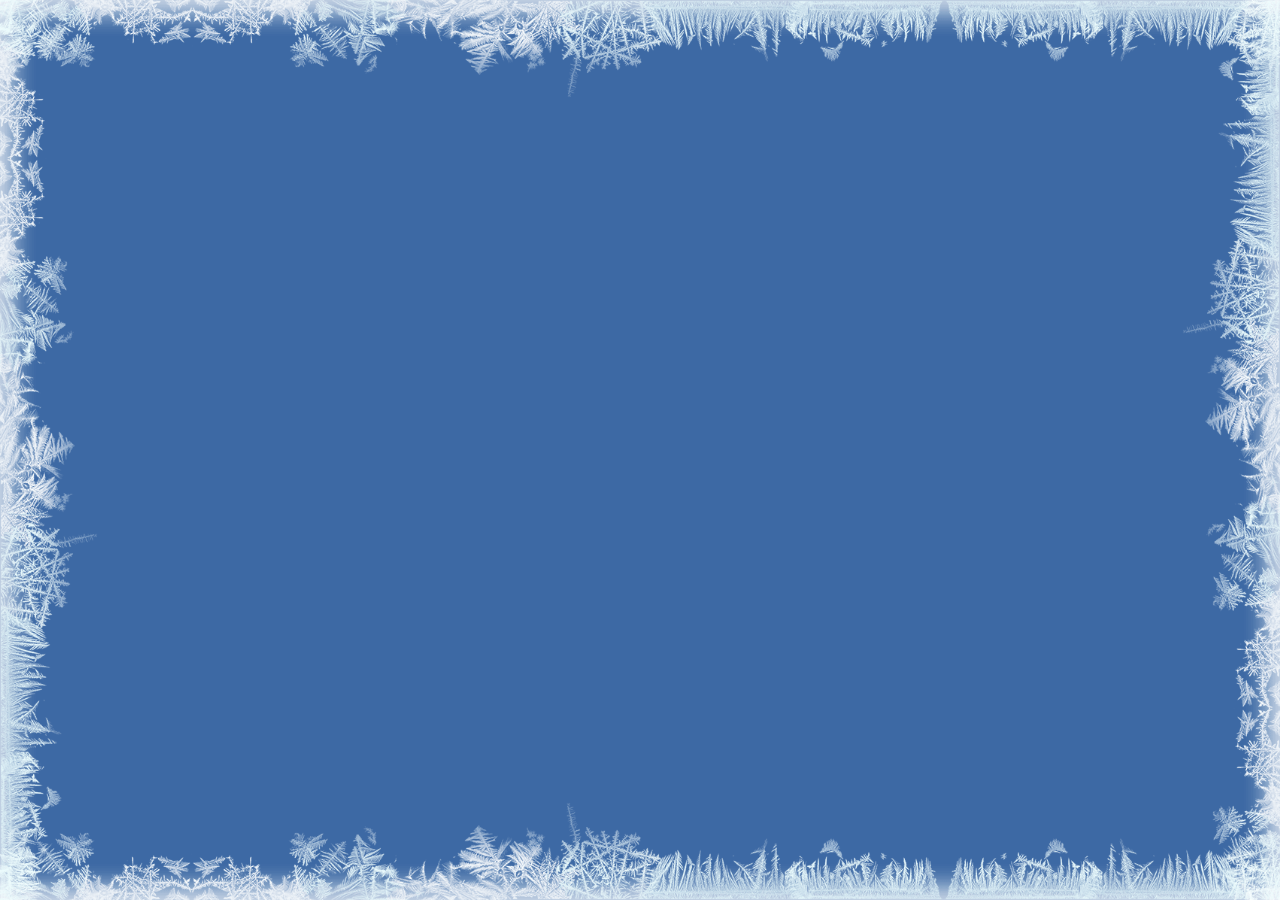
==== commit fc22f24d: "1 1" ====
--- a/index.html
+++ b/index.html
@@ -1,3 +1,196 @@
-<!DOCTYPE html><html lang=""><head><meta charset="utf-8"><meta http-equiv="X-UA-Compatible" content="IE=edge"><meta name="viewport" content="width=device-width,initial-scale=1"><link rel="icon" href="/favicon.ico"><title>自建应用代码示例 - 企业微信</title><link href="/css/app.2fcd7636.css" rel="preload" as="style"><link href="/css/chunk-vendors.8140bef9.css" rel="preload" as="style"><link href="/js/app.eed91dee.js" rel="preload" as="script"><link href="/js/chunk-vendors.f753d633.js" rel="preload" as="script"><link href="/css/chunk-vendors.8140bef9.css" rel="stylesheet"><link href="/css/app.2fcd7636.css" rel="stylesheet"></head><body><noscript><strong>We're sorry but CodeSamples doesn't work properly without JavaScript enabled. Please enable it to continue.</strong></noscript><div id="app"></div><script src="http://wwcdn.weixin.qq.com/node/wework/wwopen/js/wwLogin-1.2.4.js"></script><script>window.getQRCode = function(config){
-            new WwLogin(config);
-      };</script><script src="/js/chunk-vendors.f753d633.js"></script><script src="/js/app.eed91dee.js"></script></body></html>+<!DOCTYPE html>
+<html lang="en">
+<head>
+  <meta charset="UTF-8">
+  <meta http-equiv="X-UA-Compatible" content="IE=edge">
+  <meta name="viewport" content="width=device-width, initial-scale=1.0">
+  <title>必应遇到的雪花背景</title>
+  <style>
+    html, body, a, div, span, table, tr, td, strong, ul, ol, li, h1, h2, h3, p, input {
+      font-weight: inherit;
+      font-size: inherit;
+      list-style: none;
+      border-spacing: 0;
+      border: 0;
+      border-collapse: collapse;
+      text-decoration: none;
+      padding: 0;
+      margin: 0;
+    }
+    html, body {
+      font-family: "Segoe UI",Segoe,Tahoma,Arial,Verdana,sans-serif;
+      background-color: #3D69A4;
+      overflow: hidden;
+      padding: 0;
+      margin: 0;
+      width: 100%;
+      height: 100%;
+    }
+    .snow .snow_slice {
+      position: absolute;
+      left: 0;
+      top: 0;
+      width: 100%;
+      height: 600px;
+      pointer-events: none;
+      transform-origin: 0% 0%;
+      animation-timing-function: linear;
+      animation-iteration-count: infinite;
+      overflow: hidden;
+      z-index: 2;
+    }
+    .snow .snow_1 {
+      animation-name: snow_falling_fore;
+      animation-delay: 0s;
+      animation-duration: 50s;
+      height: 100%;
+      top: -100%;
+      pointer-events: none;
+    }
+    .snow .snow_2 {
+      animation-name: snow_falling_fore;
+      animation-delay: 25s;
+      animation-duration: 50s;
+      height: 100%;
+      top: -100%;
+      pointer-events: none;
+    }
+    .snow .snow_3 {
+      animation-name: snow_falling_mid;
+      animation-delay: 0s;
+      animation-duration: 70s;
+      opacity: .5;
+      top: -100%;
+      height: 100%;
+      pointer-events: none;
+    }
+    .snow .snow_4 {
+      animation-name: snow_falling_mid;
+      animation-delay: 35s;
+      animation-duration: 70s;
+      opacity: .5;
+      top: -100%;
+      height: 100%;
+      pointer-events: none;
+    }
+    .snow .snow_drifter {
+      width: 100%;
+      height: 100%;
+      background-repeat: repeat;
+      background-image: url(./image/snow-static.png);
+      pointer-events: none;
+    }
+    @keyframes snow_falling_fore {
+      0% {
+        top:-100%;
+        opacity:0
+      }
+      1% {
+        top:-100%;
+        opacity:1
+      }
+      99.8% {
+        top:100%;
+        opacity:1
+      }
+      99.9% {
+        opacity:0
+      }
+      100% {
+        top:-100%;
+        opacity:0
+      }
+    }
+    @keyframes snow_falling_mid {
+      0% {
+        top:-100%;
+        opacity:0
+      }
+      1% {
+        top:-100%;
+        opacity:1
+      }
+      99.8% {
+        top:100%;
+        opacity:1
+      }
+      99.9% {
+        opacity:0
+      }
+      100% {
+        top:-100%;
+        opacity:0
+      }
+    }
+    /* 四边 */
+    .frost {
+      height: 100%;
+      width: 100%;
+      position: fixed;
+      top: 0;
+      left: 0;
+      overflow: hidden;
+      pointer-events: none;
+      z-index: 2;
+    }
+    .frost .frame_sprite {
+      position: absolute;
+      height: 100px;
+      background-repeat: repeat-x;
+      background-size: contain;
+      background-position: center bottom;
+      background-image: url(./image/border-ice.png);
+    }
+    .frost .frame_left {
+      top: -133px;
+      left: 0;
+      transform: rotate(90deg);
+      transform-origin: 0 100px;
+      pointer-events: none;
+      width: 500%;
+    }
+    .frost .frame_right {
+      top: 100%;
+      left: calc(100% - 100px);
+      transform: rotate(-90deg);
+      transform-origin: 0 0;
+      width: 500%;
+      pointer-events: none;
+    }
+    .frost .frame_top {
+      top: 0;
+      width: 500%;
+      transform: rotate(180deg);
+      pointer-events: none;
+    }
+    .frost .frame_bottom {
+      bottom: 0;
+      left: 0;
+      width: 500%;
+      pointer-events: none;
+    }
+  </style>
+</head>
+<body>
+  <div class="snow">
+    <div class="snow_slice snow_1">
+      <div class="snow_drifter drift_1"></div>
+    </div>
+    <div class="snow_slice snow_2">
+      <div class="snow_drifter drift_2"></div>
+    </div>
+    <div class="snow_slice snow_3">
+      <div class="snow_drifter drift_3"></div>
+    </div>
+    <div class="snow_slice snow_4">
+      <div class="snow_drifter drift_4"></div>
+    </div>
+  </div>
+  <div class="frost">
+    <div class="frame_sprite frame_left"></div>
+    <div class="frame_sprite frame_right"></div>
+    <div class="frame_sprite frame_top"></div>
+    <div class="frame_sprite frame_bottom"></div>
+  </div>
+</body>
+</html>
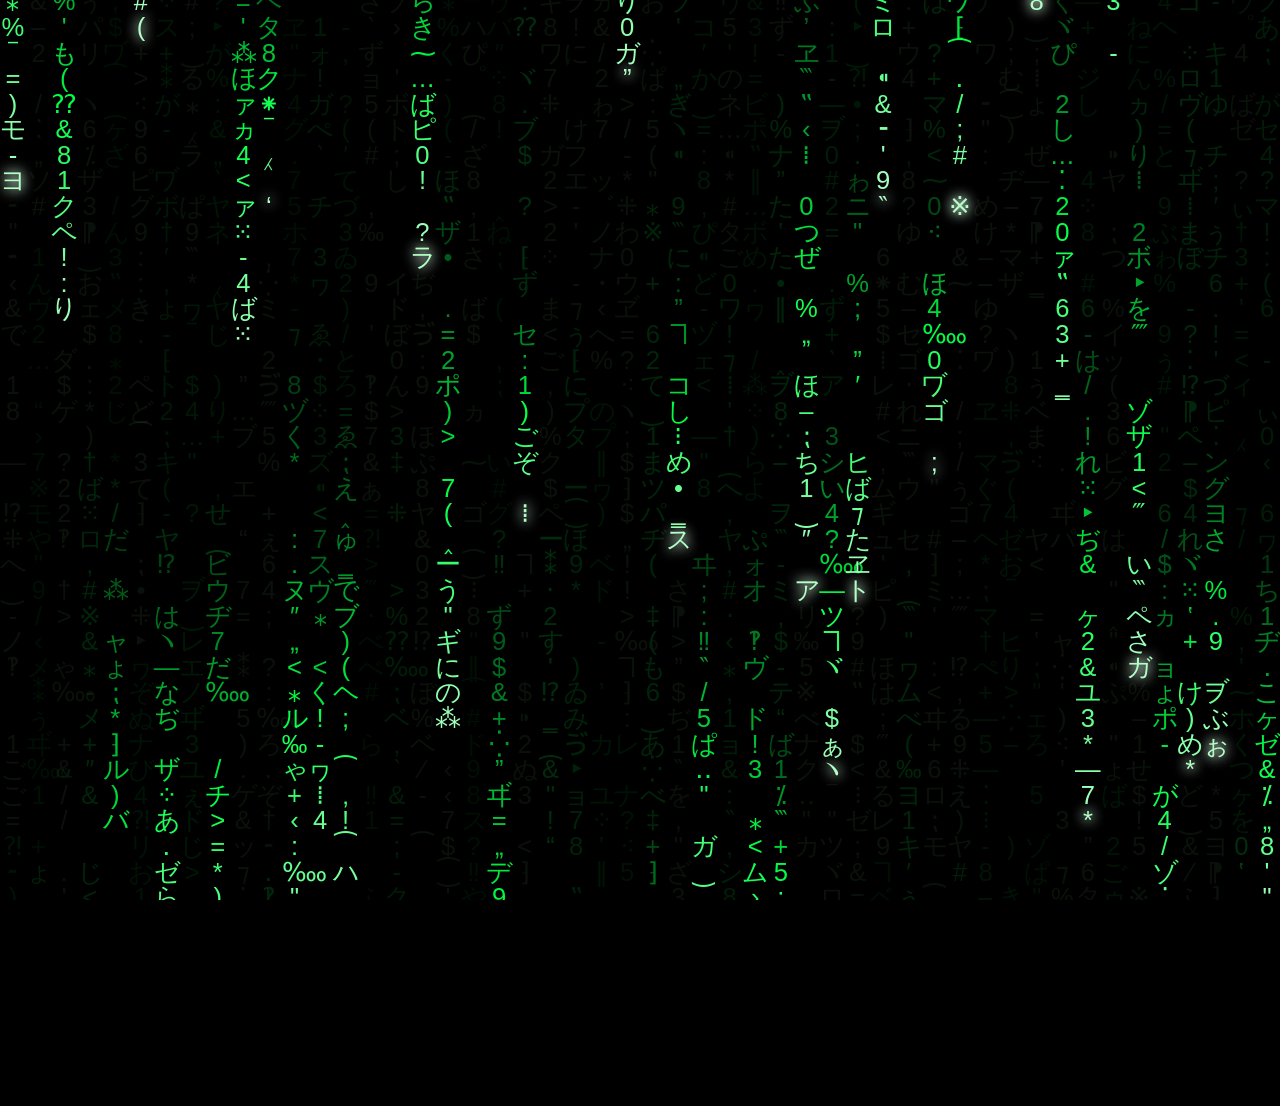
==== commit 1bfdc680: "1 1" ====
--- a/index.html
+++ b/index.html
@@ -1,196 +1,152 @@
-<!DOCTYPE html>
-<html lang="en">
-<head>
-  <meta charset="UTF-8">
-  <meta http-equiv="X-UA-Compatible" content="IE=edge">
-  <meta name="viewport" content="width=device-width, initial-scale=1.0">
-  <title>必应遇到的雪花背景</title>
-  <style>
-    html, body, a, div, span, table, tr, td, strong, ul, ol, li, h1, h2, h3, p, input {
-      font-weight: inherit;
-      font-size: inherit;
-      list-style: none;
-      border-spacing: 0;
-      border: 0;
-      border-collapse: collapse;
-      text-decoration: none;
-      padding: 0;
-      margin: 0;
-    }
-    html, body {
-      font-family: "Segoe UI",Segoe,Tahoma,Arial,Verdana,sans-serif;
-      background-color: #3D69A4;
-      overflow: hidden;
-      padding: 0;
-      margin: 0;
-      width: 100%;
-      height: 100%;
-    }
-    .snow .snow_slice {
-      position: absolute;
-      left: 0;
-      top: 0;
-      width: 100%;
-      height: 600px;
-      pointer-events: none;
-      transform-origin: 0% 0%;
-      animation-timing-function: linear;
-      animation-iteration-count: infinite;
-      overflow: hidden;
-      z-index: 2;
-    }
-    .snow .snow_1 {
-      animation-name: snow_falling_fore;
-      animation-delay: 0s;
-      animation-duration: 50s;
-      height: 100%;
-      top: -100%;
-      pointer-events: none;
-    }
-    .snow .snow_2 {
-      animation-name: snow_falling_fore;
-      animation-delay: 25s;
-      animation-duration: 50s;
-      height: 100%;
-      top: -100%;
-      pointer-events: none;
-    }
-    .snow .snow_3 {
-      animation-name: snow_falling_mid;
-      animation-delay: 0s;
-      animation-duration: 70s;
-      opacity: .5;
-      top: -100%;
-      height: 100%;
-      pointer-events: none;
-    }
-    .snow .snow_4 {
-      animation-name: snow_falling_mid;
-      animation-delay: 35s;
-      animation-duration: 70s;
-      opacity: .5;
-      top: -100%;
-      height: 100%;
-      pointer-events: none;
-    }
-    .snow .snow_drifter {
-      width: 100%;
-      height: 100%;
-      background-repeat: repeat;
-      background-image: url(./image/snow-static.png);
-      pointer-events: none;
-    }
-    @keyframes snow_falling_fore {
-      0% {
-        top:-100%;
-        opacity:0
-      }
-      1% {
-        top:-100%;
-        opacity:1
-      }
-      99.8% {
-        top:100%;
-        opacity:1
-      }
-      99.9% {
-        opacity:0
-      }
-      100% {
-        top:-100%;
-        opacity:0
-      }
-    }
-    @keyframes snow_falling_mid {
-      0% {
-        top:-100%;
-        opacity:0
-      }
-      1% {
-        top:-100%;
-        opacity:1
-      }
-      99.8% {
-        top:100%;
-        opacity:1
-      }
-      99.9% {
-        opacity:0
-      }
-      100% {
-        top:-100%;
-        opacity:0
-      }
-    }
-    /* 四边 */
-    .frost {
-      height: 100%;
-      width: 100%;
-      position: fixed;
-      top: 0;
-      left: 0;
-      overflow: hidden;
-      pointer-events: none;
-      z-index: 2;
-    }
-    .frost .frame_sprite {
-      position: absolute;
-      height: 100px;
-      background-repeat: repeat-x;
-      background-size: contain;
-      background-position: center bottom;
-      background-image: url(./image/border-ice.png);
-    }
-    .frost .frame_left {
-      top: -133px;
-      left: 0;
-      transform: rotate(90deg);
-      transform-origin: 0 100px;
-      pointer-events: none;
-      width: 500%;
-    }
-    .frost .frame_right {
-      top: 100%;
-      left: calc(100% - 100px);
-      transform: rotate(-90deg);
-      transform-origin: 0 0;
-      width: 500%;
-      pointer-events: none;
-    }
-    .frost .frame_top {
-      top: 0;
-      width: 500%;
-      transform: rotate(180deg);
-      pointer-events: none;
-    }
-    .frost .frame_bottom {
-      bottom: 0;
-      left: 0;
-      width: 500%;
-      pointer-events: none;
-    }
-  </style>
-</head>
-<body>
-  <div class="snow">
-    <div class="snow_slice snow_1">
-      <div class="snow_drifter drift_1"></div>
-    </div>
-    <div class="snow_slice snow_2">
-      <div class="snow_drifter drift_2"></div>
-    </div>
-    <div class="snow_slice snow_3">
-      <div class="snow_drifter drift_3"></div>
-    </div>
-    <div class="snow_slice snow_4">
-      <div class="snow_drifter drift_4"></div>
-    </div>
-  </div>
-  <div class="frost">
-    <div class="frame_sprite frame_left"></div>
-    <div class="frame_sprite frame_right"></div>
-    <div class="frame_sprite frame_top"></div>
-    <div class="frame_sprite frame_bottom"></div>
-  </div>
-</body>
+<!DOCTYPE html>
+<html lang="en">
+<head>
+  <meta charset="UTF-8">
+  <meta name="viewport" content="width=device-width, initial-scale=1.0">
+  <title>文字雨</title>
+  <style>
+    html, body { 
+      height: 100%; 
+      margin: 0; 
+      overflow: hidden;
+    }
+    body { 
+      display: flex; 
+      align-items: center; 
+      justify-content: center;
+      background: #000; 
+    }
+    main {
+      display: flex;
+    }
+    p {
+      line-height: 1;
+    }
+    span {
+      display: block;
+      width: 2vmax; 
+      height: 2vmax; 
+      font-size: 2vmax; 
+      color: #9bff9b11;
+      text-align: center;
+      font-family: "Helvetica Neue", Helvetica, sans-serif;
+    }
+  </style>
+</head>
+<body>
+  <main></main>
+  <script>
+    function r(from, to) {
+      return ~~(Math.random() * (to - from + 1) + from);
+    }
+    function pick() {
+      return arguments[r(0, arguments.length - 1)];
+    }
+    function getChar() {
+      return String.fromCharCode(pick(
+        r(0x3041, 0x30ff),
+        r(0x2000, 0x206f),
+        r(0x0020, 0x003f)
+      ));
+    }
+    function loop(fn, delay) {
+      let stamp = Date.now();
+      function _loop() {
+        if (Date.now() - stamp >= delay) {
+          fn(); stamp = Date.now();
+        }
+        requestAnimationFrame(_loop);
+      }
+      requestAnimationFrame(_loop);
+    }
+    class Char {
+      constructor() {
+        this.element = document.createElement('span');
+        this.mutate();
+      }
+      mutate() {
+        this.element.textContent = getChar();
+      }
+    }
+    class Trail {
+      constructor(list = [], options) {
+        this.list = list;
+        this.options = Object.assign(
+          { size: 10, offset: 0 }, options
+        );
+        this.body = [];
+        this.move();
+      }
+      traverse(fn) {
+        this.body.forEach((n, i) => {
+          let last = (i == this.body.length - 1);
+          if (n) fn(n, i, last);
+        });
+      }
+      move() {
+        this.body = [];
+        let { offset, size } = this.options;
+        for (let i = 0; i < size; ++i) {
+          let item = this.list[offset + i - size + 1];
+          this.body.push(item);
+        }
+        this.options.offset =
+          (offset + 1) % (this.list.length + size - 1);
+      }
+    }
+    class Rain {
+      constructor({ target, row }) {
+        this.element = document.createElement('p');
+        this.build(row);
+        if (target) {
+          target.appendChild(this.element);
+        }
+        this.drop();
+      }
+      build(row = 20) {
+        let root = document.createDocumentFragment();
+        let chars = [];
+        for (let i = 0; i < row; ++i) {
+          let c = new Char();
+          root.appendChild(c.element);
+          chars.push(c);
+          if (Math.random() < .5) {
+            loop(() => c.mutate(), r(1e3, 5e3));
+          }
+        }
+        this.trail = new Trail(chars, {
+          size: r(10, 30), offset: r(0, 100)
+        });
+        this.element.appendChild(root);
+      }
+      drop() {
+        let trail = this.trail;
+        let len = trail.body.length;
+        let delay = r(10, 100);
+        loop(() => {
+          trail.move();
+          trail.traverse((c, i, last) => {
+            c.element.style = `
+        color: hsl(136, 100%, ${85 / len * (i + 1)}%)
+      `;
+            if (last) {
+              c.mutate();
+              c.element.style = `
+          color: hsl(136, 100%, 85%);
+          text-shadow:
+            0 0 .5em #fff,
+            0 0 .5em currentColor;
+        `;
+            }
+          });
+        }, delay);
+      }
+    }
+
+    const main = document.querySelector('main');
+    for (let i = 0; i < 50; ++i) {
+      new Rain({ target: main, row: 50 });
+    }
+  </script>
+</body>
 </html>
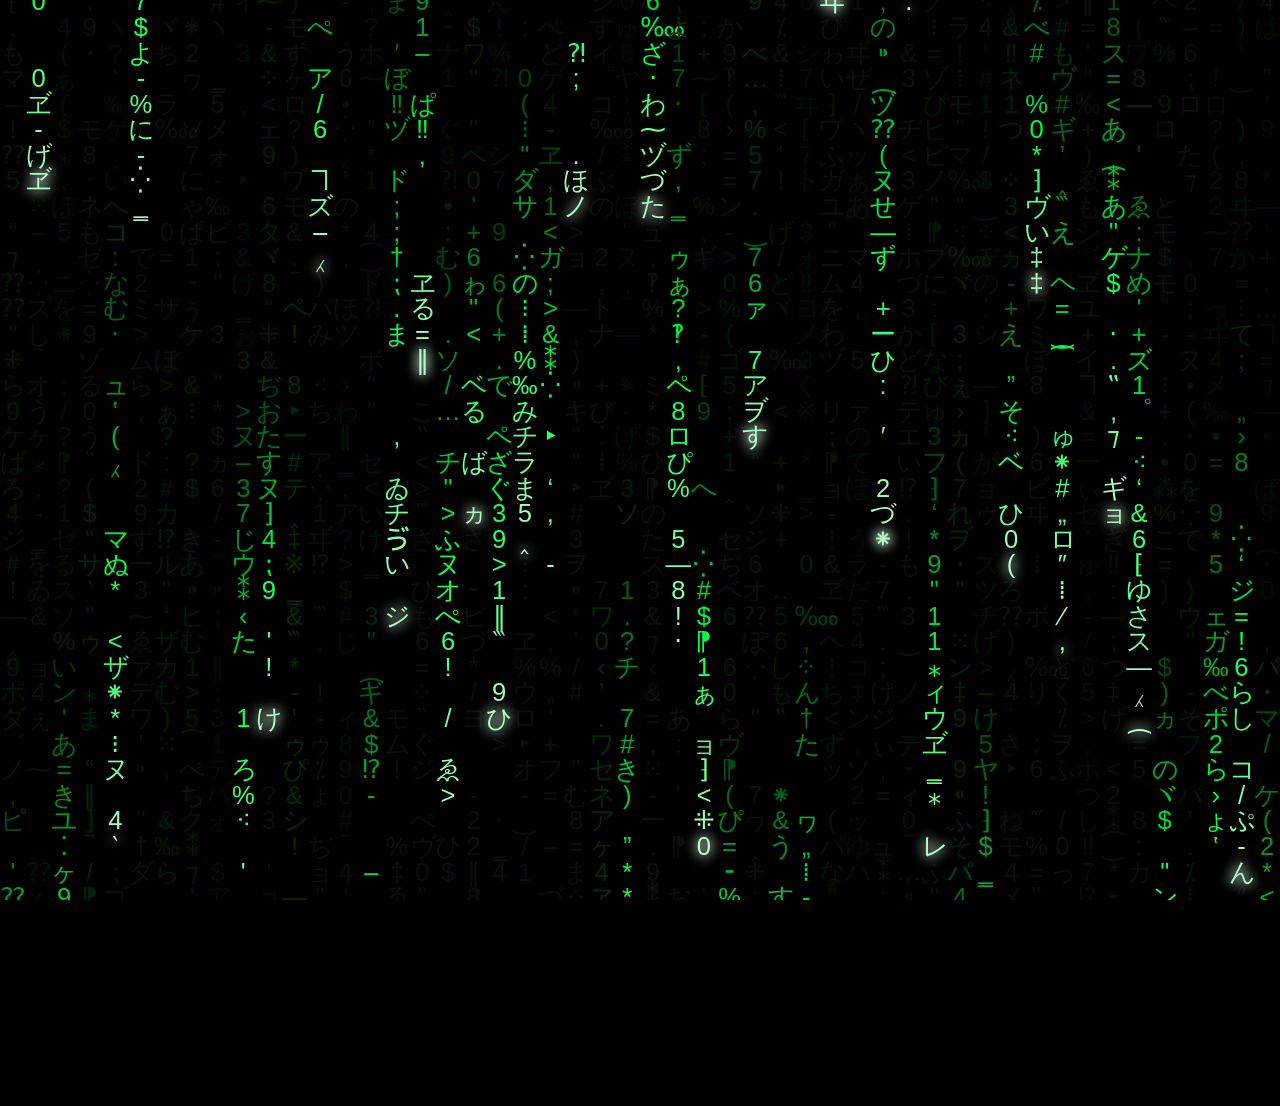
==== commit 57162565: "Update index.html" ====
--- a/index.html
+++ b/index.html
@@ -3,7 +3,7 @@
 <head>
   <meta charset="UTF-8">
   <meta name="viewport" content="width=device-width, initial-scale=1.0">
-  <title>文字雨</title>
+  <title>魏歆然</title>
   <style>
     html, body { 
       height: 100%; 
@@ -149,4 +149,4 @@
     }
   </script>
 </body>
-</html>+</html>
